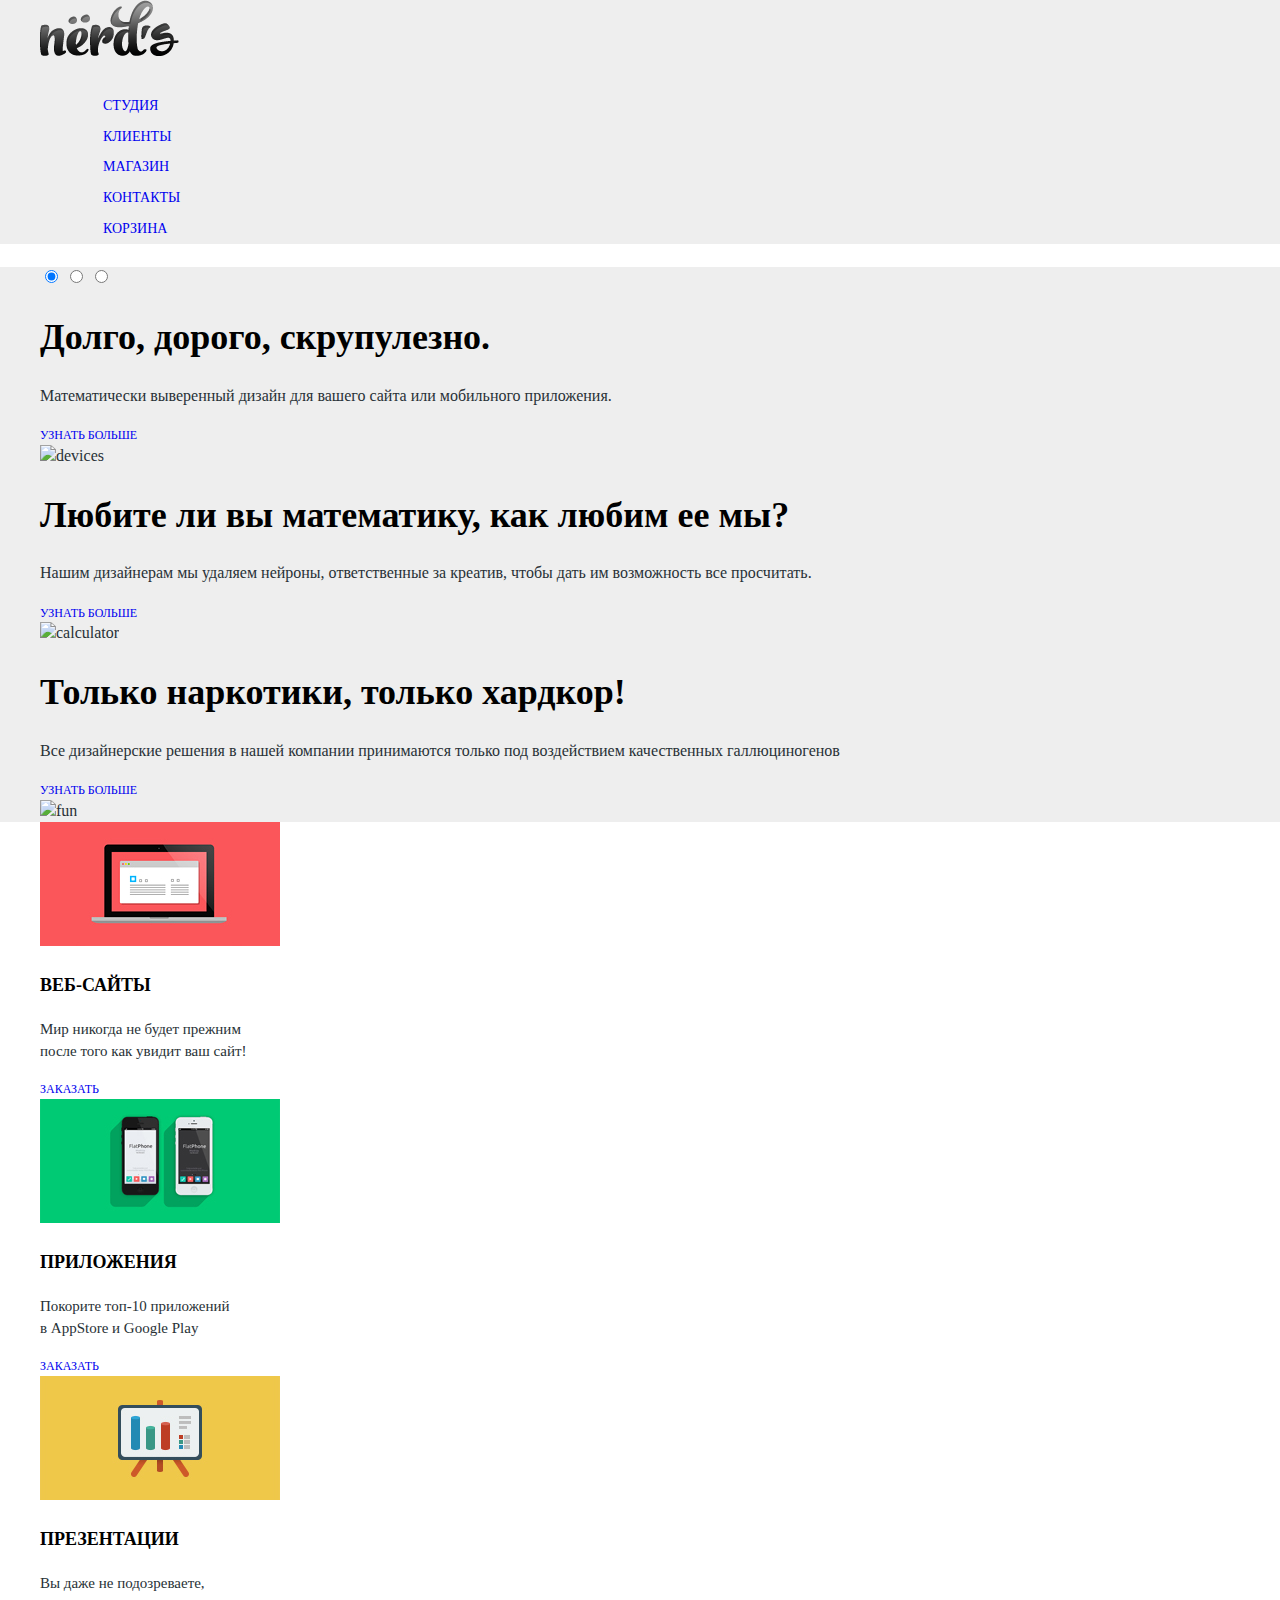
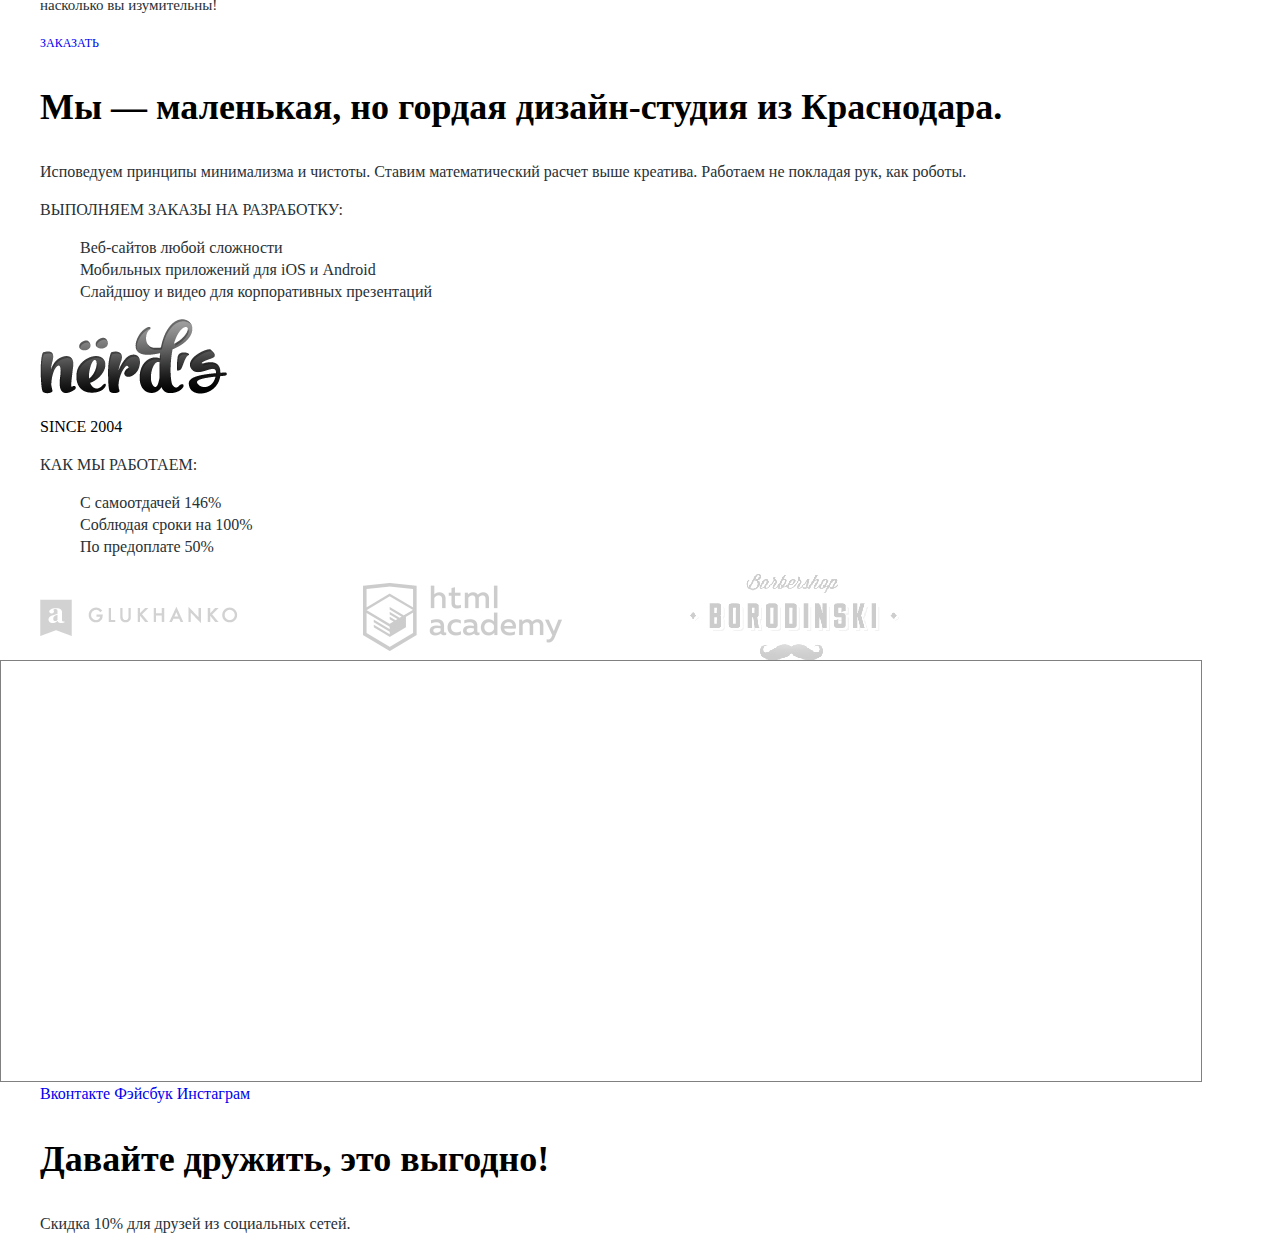
==== index.html @ b7e34f43 "6" ====
<!DOCTYPE html>
<html lang="ru">
  <head>
    <meta charset="utf-8">
    <link href="css/style.css" type="text/css" rel="stylesheet">
    <title>HTML Academy: Нердс</title>
  </head>
  <body>
    <header class="main-header">
      <div class="container">
        <div class="index-logo">
          <a href="index.html"><img src="img/index-logo.png" width="139" height="56" alt="Нёрдс"></a>
        </div>
        <nav class="main-navigation">
           <ul class="top-menu">
              <li class="top-menu-link"><a href="#">Студия</a></li>
              <li class="top-menu-link"><a href="#">Клиенты</a></li>
              <li class="top-menu-link"><a href="catalog.html">Магазин</a></li>
              <li class="top-menu-link"><a href="#">Контакты</a></li>
              <li class="top-menu-link"><a href="#">Корзина</a></li>
           </ul>
        </nav>
      </div>
    </header>
    <div class="slider">
      <div class="container">
                <input type="radio" id="btn-1" name="toggle" checked>
                <input type="radio" id="btn-2" name="toggle">
                <input type="radio" id="btn-3" name="toggle">
                <div class="slider-controls">
                    <label for="btn-1"></label>
                    <label for="btn-2"></label>
                    <label for="btn-3"></label>
                </div>
                <div class="slider-inner">
                  <div class="slide-item">
                     <div class="feature">
                       <h2>Долго, дорого, скрупулезно.</h2>
                       <p>Математически выверенный дизайн для вашего сайта или мобильного приложения.</p>
                       <a class="slide-item-button" href="#">Узнать больше</a>
                     </div>
                     <div class="image">
                       <img src="img/layer 29.png" weight="338" height="231" alt="devices">
                     </div>
                  </div>
                  <div class="slide-item">
                    <div class="feature">
                       <h2>Любите ли вы математику, как любим ее мы?</h2>
                       <p>Нашим дизайнерам мы удаляем нейроны, ответственные за креатив, чтобы дать им возможность все просчитать.</p>
                       <a class="slide-item-button" href="#">Узнать больше</a>
                    </div>
                    <div class="image">
                      <img src="img/layer 40.png" alt="calculator" width="230" height="249">
                    </div>
                  </div>
                  <div class="slide-item">
                    <div class="feature">
                       <h2>Только наркотики, только хардкор!</h2>
                       <p>Все дизайнерские решения в нашей компании принимаются только под воздействием качественных галлюциногенов</p>
                       <a class="slide-item-button" href="#">Узнать больше</a>
                    </div>
                       <div class="image">
                         <img src="img/layer 37.png" alt="fun" width="333" height="319">
                    </div>
                  </div>
              </div>
        </div>
    </div>
    <main>
      <div class="services">
       <div class="container">
        <div class="service service-web-sites">
           <img src="img/Layer10.jpg" width="240" height="124" alt="veb-cite">
           <h3>Веб-сайты</h3>
           <p class="service-text">Мир никогда не будет прежним<br>
              после того как увидит ваш сайт!</p>
           <a class="button-order" href="#">Заказать</a>
        </div>
        <div class="service service-apps">
           <img src="img/Layer11.jpg" width="240" height="124" alt="apps">
           <h3>Приложения</h3>
           <p class="service-text">Покорите топ-10 приложений<br>
             в AppStore и Google Play</p>
           <a class="button-order" href="#">Заказать</a>
        </div>
          <div class="service service-presentations">
           <img src="img/Layer12.jpg" width="240" height="124" alt="presentation">
           <h3>Презентации</h3>
           <p class="service-text">Вы даже не подозреваете,<br>
             насколько вы изумительны!</p>
           <a class="button-order" href="#">Заказать</a>
        </div>
       </div>
      </div>
      <div class="about">
       <div class="container">
        <div class="about-us">
          <p class="about-us-title"><b>Мы — маленькая, но гордая дизайн-студия из Краснодара.</b></p>
          <p class="about-us-text">Исповедуем принципы минимализма и чистоты. Ставим
             математический расчет выше креатива.
             Работаем не покладая рук, как роботы.</p>
             <p>ВЫПОЛНЯЕМ ЗАКАЗЫ НА РАЗРАБОТКУ:</p>
          <ul>
            <li>Веб-сайтов любой сложности</li>
            <li>Мобильных приложений для iOS и Android</li>
            <li>Слайдшоу и видео для корпоративных презентаций</li>
          </ul>
        </div>
        <div class="about-us-visual">
            <img src="img/NerdsObject.png" width="187" height="75" alt="nerds">
            <p class="year">Since 2004</p>
            <p>КАК МЫ РАБОТАЕМ:</p>
            <ul>
              <li>С самоотдачей 146%</li>
              <li>Соблюдая сроки на 100%</li>
              <li>По предоплате 50%</li>
            </ul>
          </div>
         </div>
       </div>
      <div>
      <div class="logos-of-cites">
        <div class="container">
          <a class="glukhanko-cite" href="http://glukhanko.ru/"><img src="img/glu.png"></a>
          <a class="academy-cite" href="https://htmlacademy.ru/"><img src="img/aca.png"></a>
          <a class="borodinsky-cite" href="#"><img src="img/boro.png"></a>
        </div>
      </div>
    </main>
    <div class="map-app">
        <!--Сюда вставим карту-->
    </div>
    <footer class="main-footer">
      <div class="container">
          <div class="contacts">
            <a class="btn" value="VKontakte" href="#">Вконтакте</a>
            <a class="btn" value="facebook" href="#">Фэйсбук</a>
            <a class="btn" value="instagram" href="#">Инстаграм</a>
            <p class="text-bottom"><b>Давайте дружить, это выгодно!</b></p>
            <p>Скидка 10% для друзей из социальных сетей.</p>
          </div>
      </div>
    </footer>
  </body>
</html>
---- css/style.css ----
body {
  font-family: Roboto Medium;
  font-size: 16px;
  line-height: 22px;
  color: #283136;
  margin:0;
  padding:0;
}
header {
  font-size: 14px;
  line-height: 30px;
  color: #000000;
  background-color: #eeeeee;
}
.container {
  width: 1200px;
  margin: 0 auto;
}
h1 {
    font-size: 40px;
    line-height: auto;
    color: #000000;
    text-transform: uppercase;
}
h2,
.text-bottom,
.about-us-title {
  font-size: 36px;
  line-height: 36px;
  color: #000000;
  font-family: Roboto Medium;
}
.year {
  font-family: Roboto Medium;
  font-sise: 16px;
  line-height: 8,56;
  color: #000000;
  text-transform: uppercase;
}
h3 {
  font-size: 18px;
  line-height: 30px;
  color: #000000;
  font-family: Roboto Medium;
  text-transform: uppercase;
}
.service-text {
  font-family: Roboto Medium;
  font-size: 15px;
  line-height: 22px;
  color: #283136;
}
.index-logo {
  width:139px;
}
.top-menu {
    font-size: 14px;
    line-height: 30px;
    color: #000000;
    width: 396px;
    clear: both;
    margin: 23px;
    background-color: #eeeeee;
    text-transform: uppercase;
}
.text-top,
.slider {
  background-color: #eeeeee;
  margin:0;
  padding:0;
}
a {
  display:inline-block;
  vertical-align: middle;
  text-decoration: none;
}
.glukhanko-cite {
  width: 198px;
  height: 37px;
  margin-right: 121px;
  vertical-align: middle;
}
.academy-cite {
  width: 199px;
  height: 68px;
  margin-right: 124px;
  vertical-align: middle;
}
.borodinsky-cite {
  width: 209px;
  height: 86px;
  vertical-align: middle;
}
li {
  list-style-type: none;
}
.slide-item-button,
.button-order {
  text-transform: uppercase;
  font-size: 12px;
  line-height: 18px;
}
.button-show, {
  font-size: 12px;
  line-height: 18px;
  font-family: Roboto Bold;
  text-transform: uppercase;
}

.sort {
  color: #000000;
  font-size: 12px;
  line-height: 18px;
  text-transform: uppercase;
}
.regulation {
    font-family: Roboto Medium;
    color: #283136;
    font-size: 16px;
    line-height: 20px;
}
.features-head,
.grid-head {
  font-family: Roboto Medium;
  font-size: 18px;
  line-height: 30px;
  color: #000000;
  text-transform: uppercase;
}
.paginator {
  height: 38px;
  margin-bottom: 79px;
  vertical-align: top;
  font-size: 12px;
  line-height: 18px;
  color: #000000;
}
.pagination-item {
  background: #f1f1f1;
  height: 38px;
  width: 38px;
  border-color: #f1f1f1;
  margin: 5px;
  float: left;
}

.next {
  font-size: 12px;
  background: #f1f1f1;
  width: 140px;
  min-height: 38px;
  margin: 5px;
  color: #000000;
  float-right: 10px;
  text-transform: uppercase;
}
.map-app {
  width: 1200px;
  height: 420px;
  border: 1px solid gray;
}
.filter-head {
  text-transform: uppercase;
}
.window {
  font-size: 18px;
  line-height: 8,56px;
  color: #000000;
}
.description {
  font-size: 14px;
  line-height: 18px;
  color: #283136;
}
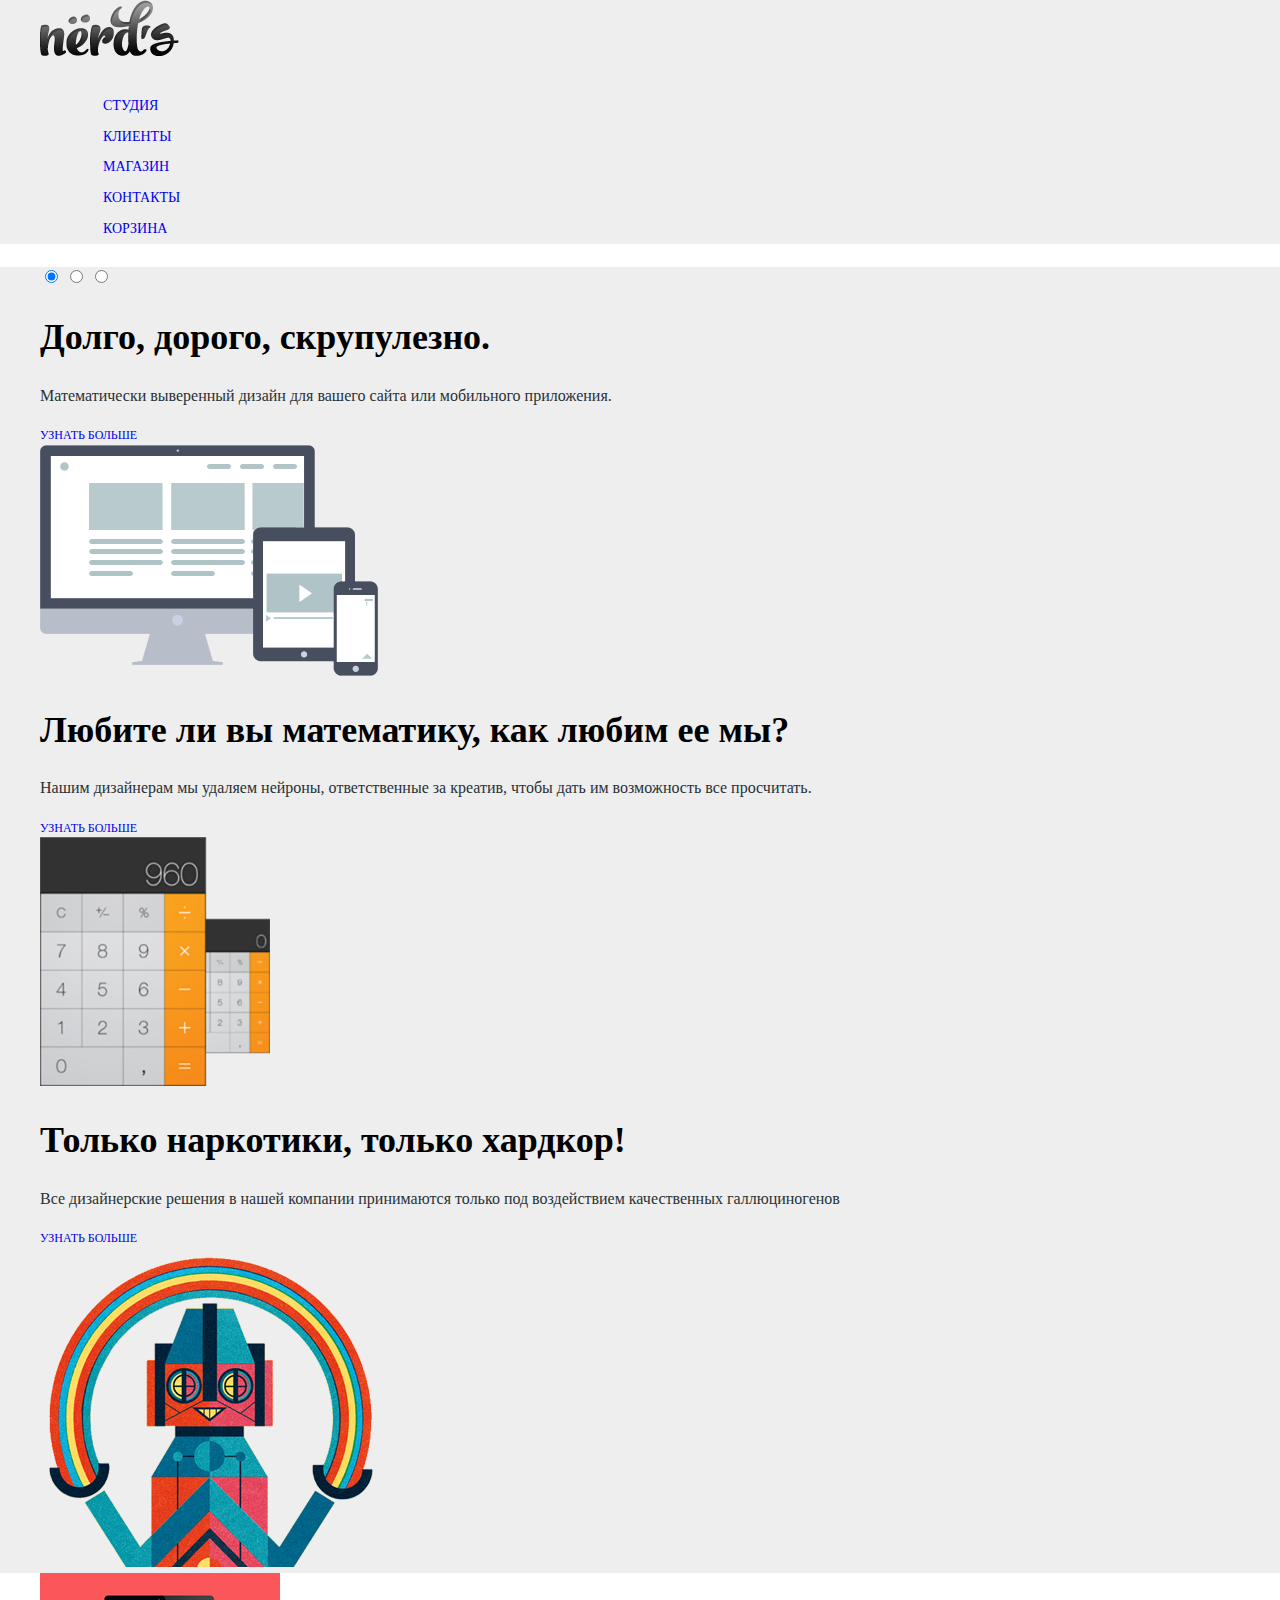
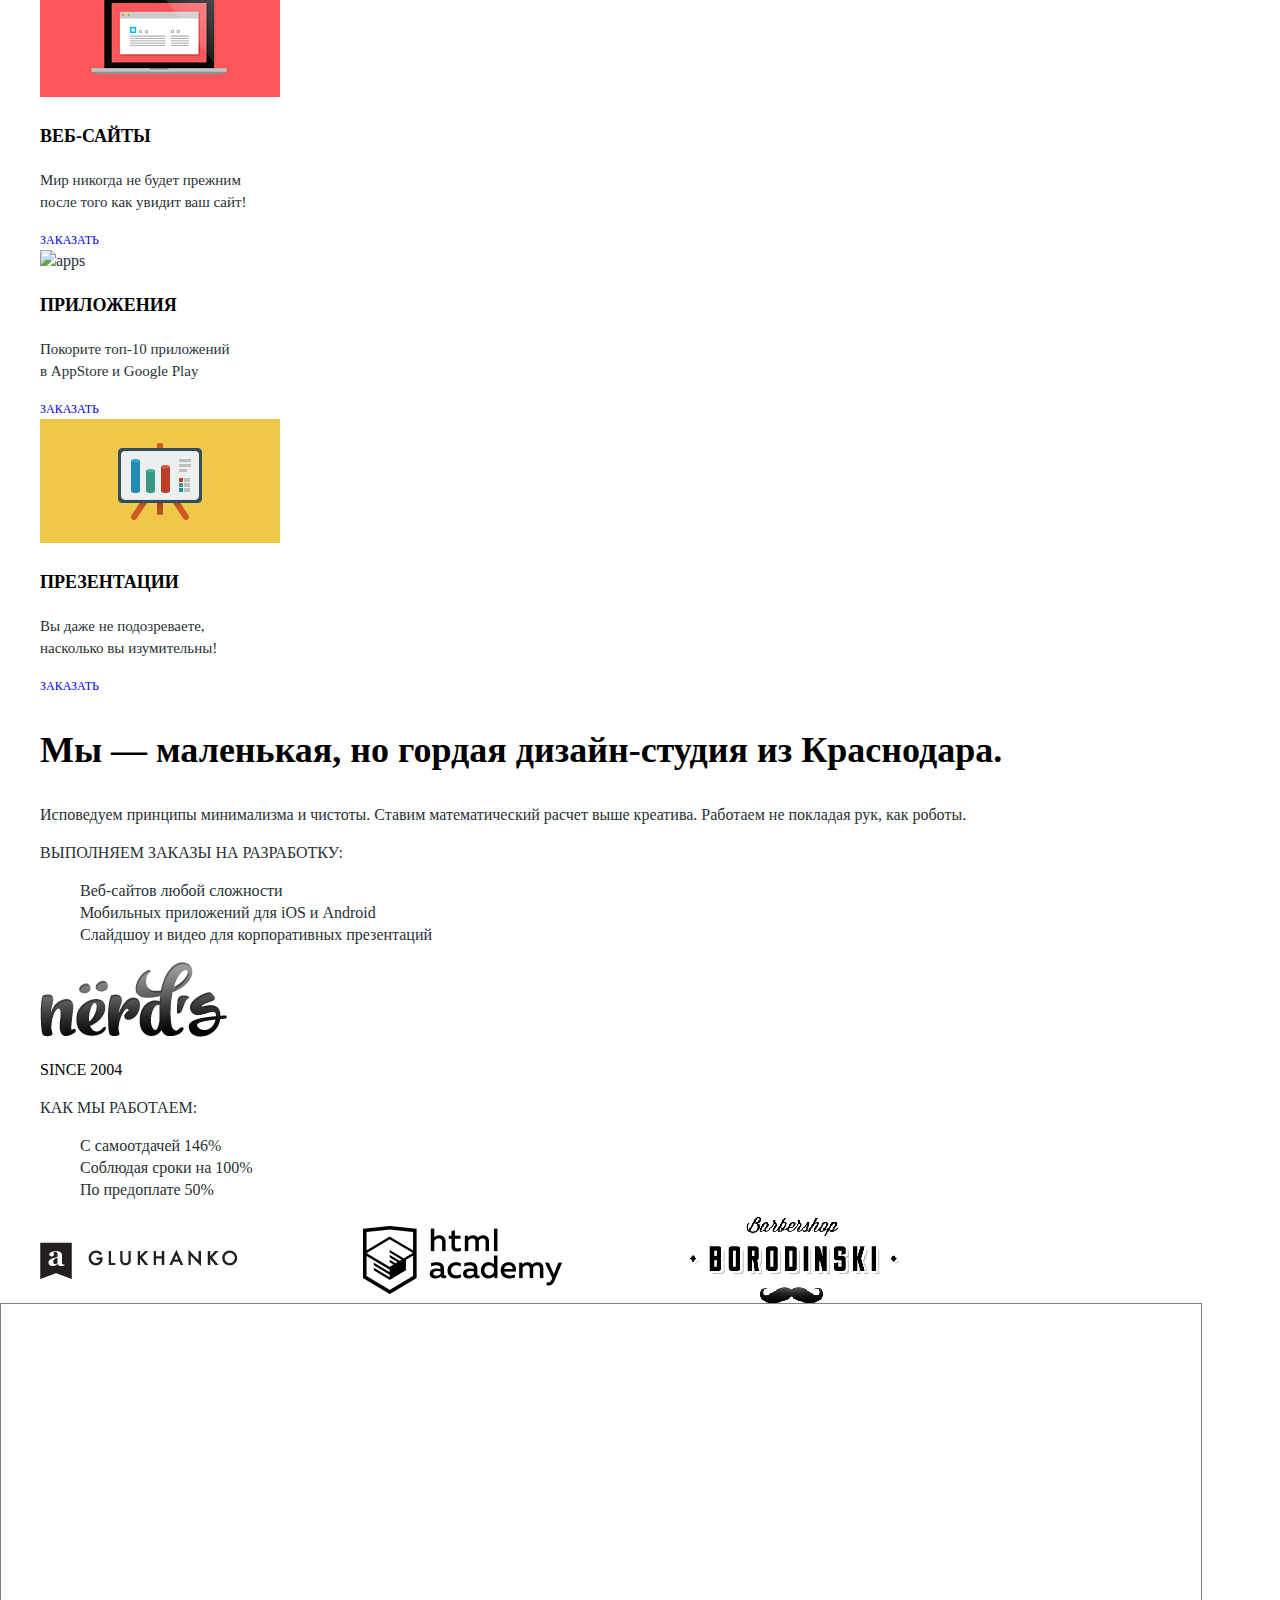
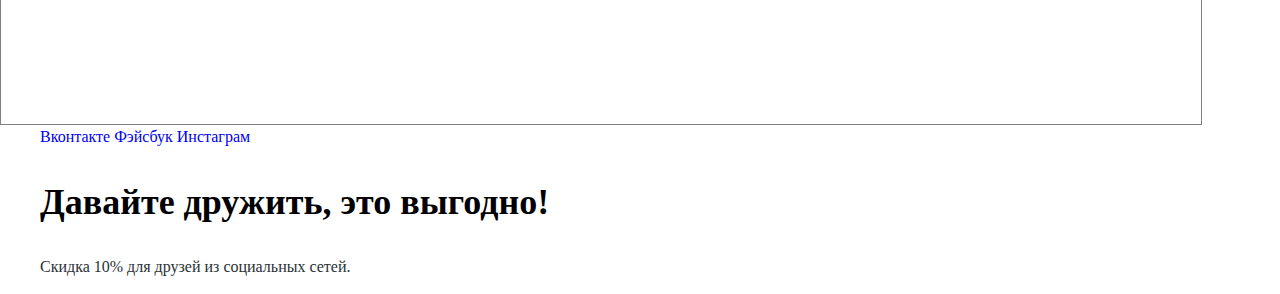
==== commit 8e81294c: "7" ====
--- a/index.html
+++ b/index.html
@@ -39,8 +39,8 @@
                        <p>Математически выверенный дизайн для вашего сайта или мобильного приложения.</p>
                        <a class="slide-item-button" href="#">Узнать больше</a>
                      </div>
-                     <div class="image">
-                       <img src="img/layer 29.png" weight="338" height="231" alt="devices">
+                     <div class="slide-image">
+                       <img src="img/slide-image1.png" width="338" height="231" alt="devices">
                      </div>
                   </div>
                   <div class="slide-item">
@@ -49,8 +49,8 @@
                        <p>Нашим дизайнерам мы удаляем нейроны, ответственные за креатив, чтобы дать им возможность все просчитать.</p>
                        <a class="slide-item-button" href="#">Узнать больше</a>
                     </div>
-                    <div class="image">
-                      <img src="img/layer 40.png" alt="calculator" width="230" height="249">
+                    <div class="slide-image">
+                      <img src="img/slide-image2.png" alt="calculator" width="230" height="249">
                     </div>
                   </div>
                   <div class="slide-item">
@@ -59,8 +59,8 @@
                        <p>Все дизайнерские решения в нашей компании принимаются только под воздействием качественных галлюциногенов</p>
                        <a class="slide-item-button" href="#">Узнать больше</a>
                     </div>
-                       <div class="image">
-                         <img src="img/layer 37.png" alt="fun" width="333" height="319">
+                       <div class="slide-image">
+                         <img src="img/slide-image3.png" alt="fun" width="333" height="319">
                     </div>
                   </div>
               </div>
@@ -70,21 +70,21 @@
       <div class="services">
        <div class="container">
         <div class="service service-web-sites">
-           <img src="img/Layer10.jpg" width="240" height="124" alt="veb-cite">
+           <img src="img/web-cite.jpg" width="240" height="124" alt="veb-cite">
            <h3>Веб-сайты</h3>
            <p class="service-text">Мир никогда не будет прежним<br>
               после того как увидит ваш сайт!</p>
            <a class="button-order" href="#">Заказать</a>
         </div>
         <div class="service service-apps">
-           <img src="img/Layer11.jpg" width="240" height="124" alt="apps">
+           <img src="img/apps.jpg" width="240" height="124" alt="apps">
            <h3>Приложения</h3>
            <p class="service-text">Покорите топ-10 приложений<br>
              в AppStore и Google Play</p>
            <a class="button-order" href="#">Заказать</a>
         </div>
           <div class="service service-presentations">
-           <img src="img/Layer12.jpg" width="240" height="124" alt="presentation">
+           <img src="img/presentation.jpg" width="240" height="124" alt="presentation">
            <h3>Презентации</h3>
            <p class="service-text">Вы даже не подозреваете,<br>
              насколько вы изумительны!</p>
@@ -92,7 +92,7 @@
         </div>
        </div>
       </div>
-      <div class="about">
+      <div class="studio">
        <div class="container">
         <div class="about-us">
           <p class="about-us-title"><b>Мы — маленькая, но гордая дизайн-студия из Краснодара.</b></p>
@@ -121,14 +121,14 @@
       <div>
       <div class="logos-of-cites">
         <div class="container">
-          <a class="glukhanko-cite" href="http://glukhanko.ru/"><img src="img/glu.png"></a>
-          <a class="academy-cite" href="https://htmlacademy.ru/"><img src="img/aca.png"></a>
-          <a class="borodinsky-cite" href="#"><img src="img/boro.png"></a>
+          <a class="glukhanko-cite" href="http://glukhanko.ru/"><img src="img/glukhanko-logo.png"></a>
+          <a class="academy-cite" href="https://htmlacademy.ru/"><img src="img/htmlacademy-logo.png"></a>
+          <a class="borodinsky-cite" href="#"><img src="img/borodinsky-logo.png"></a>
         </div>
       </div>
     </main>
     <div class="map-app">
-        <!--Сюда вставим карту-->
+        <iframe src="https://www.google.com/maps/embed?pb=!1m18!1m12!1m3!1d1998.5989424123713!2d30.32089461573676!3d59.93879686904836!2m3!1f0!2f0!3f0!3m2!1i1024!2i768!4f13.1!3m3!1m2!1s0x4696310fca5ba729%3A0xea9c53d4493c879f!2z0JHQvtC70YzRiNCw0Y8g0JrQvtC90Y7RiNC10L3QvdCw0Y8g0YPQuy4sIDE5LCDQodCw0L3QutGCLdCf0LXRgtC10YDQsdGD0YDQsywgMTkxMTg2!5e0!3m2!1sru!2sru!4v1462174808913" width="1199" height="416" frameborder="0" style="border:0" allowfullscreen></iframe>
     </div>
     <footer class="main-footer">
       <div class="container">
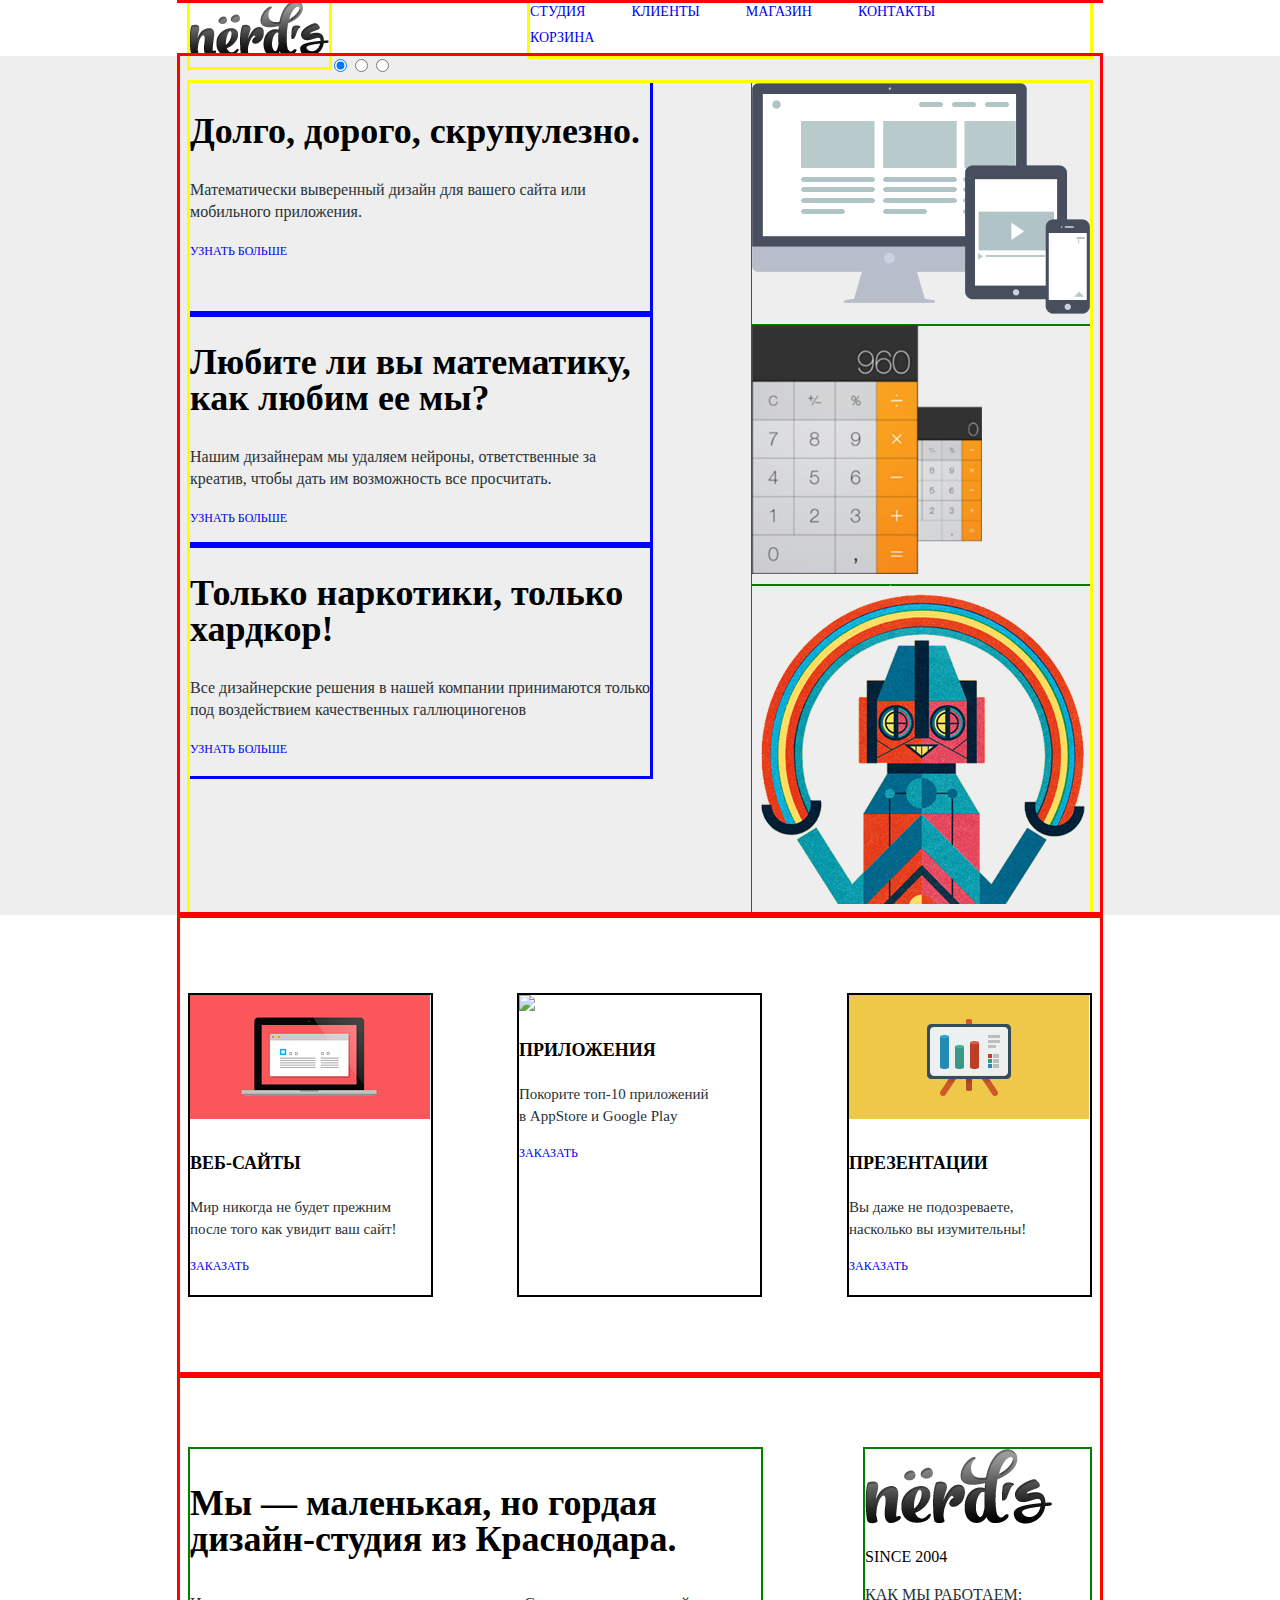
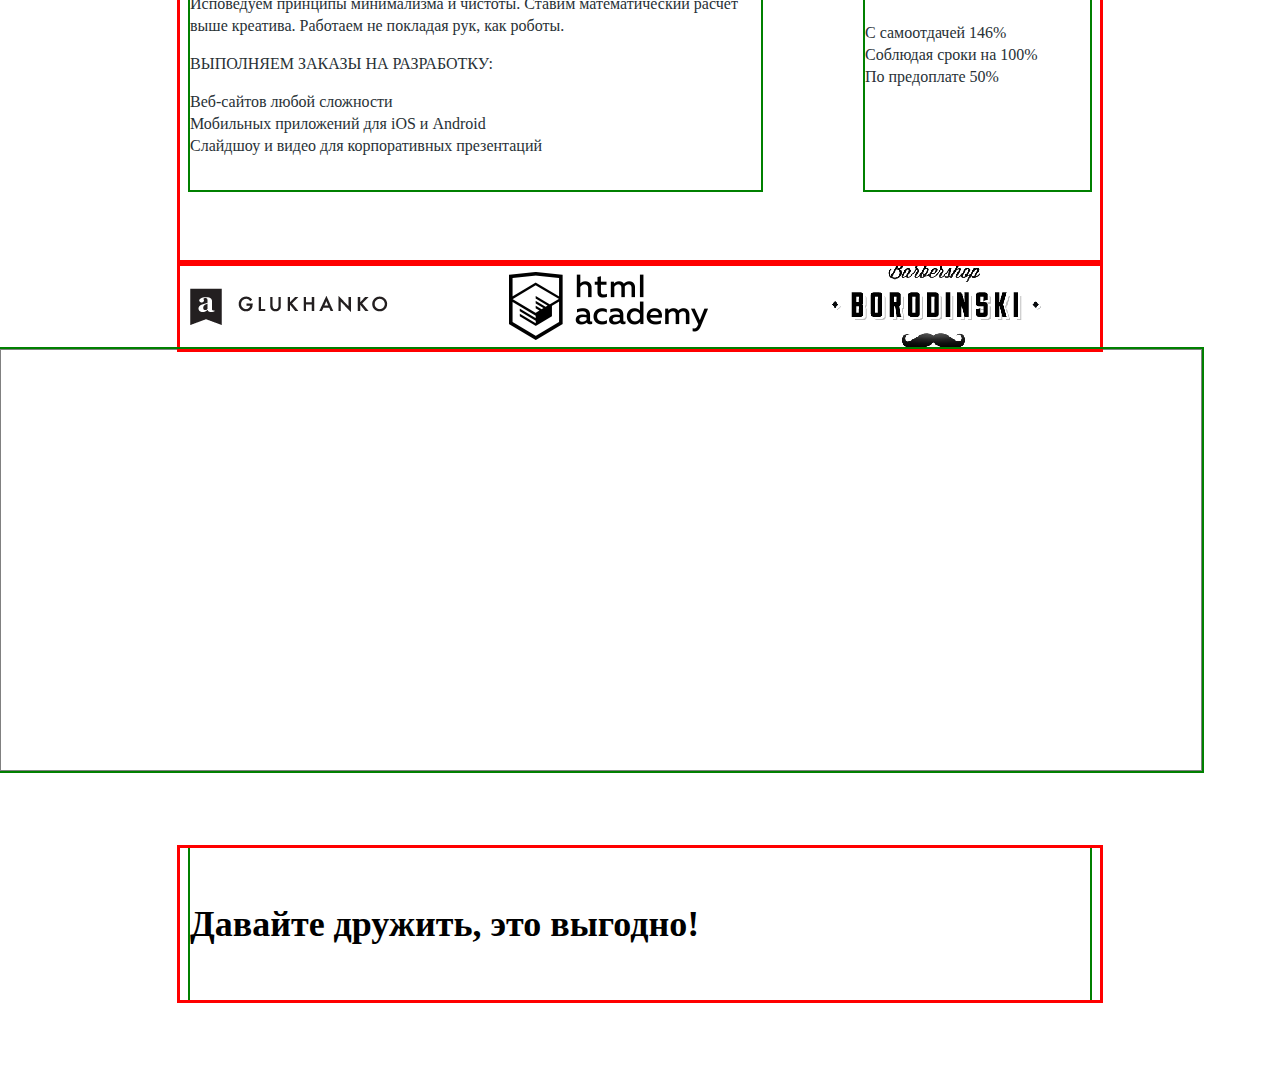
==== commit a91163ac: "8" ====
--- a/index.html
+++ b/index.html
@@ -8,23 +8,22 @@
   <body>
     <header class="main-header">
       <div class="container">
-        <div class="index-logo">
-          <a href="index.html"><img src="img/index-logo.png" width="139" height="56" alt="Нёрдс"></a>
-        </div>
-        <nav class="main-navigation">
+          <div class="index-logo"><a href="index.html"><img src="img/index-logo.png" width="139" height="56" alt="Нёрдс"></a></div>
+          <nav class="main-navigation">
            <ul class="top-menu">
-              <li class="top-menu-link"><a href="#">Студия</a></li>
+           <li class="top-menu-link"><a href="#">Студия</a></li>
               <li class="top-menu-link"><a href="#">Клиенты</a></li>
               <li class="top-menu-link"><a href="catalog.html">Магазин</a></li>
               <li class="top-menu-link"><a href="#">Контакты</a></li>
               <li class="top-menu-link"><a href="#">Корзина</a></li>
-           </ul>
-        </nav>
+              </ul>
+          </nav>
+       </div>
       </div>
     </header>
-    <div class="slider">
+<div class="slider">
       <div class="container">
-                <input type="radio" id="btn-1" name="toggle" checked>
+      <input type="radio" id="btn-1" name="toggle" checked>
                 <input type="radio" id="btn-2" name="toggle">
                 <input type="radio" id="btn-3" name="toggle">
                 <div class="slider-controls">
@@ -32,45 +31,43 @@
                     <label for="btn-2"></label>
                     <label for="btn-3"></label>
                 </div>
-                <div class="slider-inner">
+                <div class="slider-inner clearfix">
                   <div class="slide-item">
                      <div class="feature">
-                       <h2>Долго, дорого, скрупулезно.</h2>
+                     <h2>Долго, дорого, скрупулезно.</h2>
                        <p>Математически выверенный дизайн для вашего сайта или мобильного приложения.</p>
                        <a class="slide-item-button" href="#">Узнать больше</a>
-                     </div>
+                       </div>
                      <div class="slide-image">
-                       <img src="img/slide-image1.png" width="338" height="231" alt="devices">
+                     <img src="img/slide-image1.png" width="338" height="231" alt="devices">
                      </div>
                   </div>
                   <div class="slide-item">
-                    <div class="feature">
-                       <h2>Любите ли вы математику, как любим ее мы?</h2>
+                     <div class="feature">
+                     <h2>Любите ли вы математику, как любим ее мы?</h2>
                        <p>Нашим дизайнерам мы удаляем нейроны, ответственные за креатив, чтобы дать им возможность все просчитать.</p>
-                       <a class="slide-item-button" href="#">Узнать больше</a>
-                    </div>
-                    <div class="slide-image">
-                      <img src="img/slide-image2.png" alt="calculator" width="230" height="249">
-                    </div>
+                       <a class="slide-item-button" href="#">Узнать больше</a></div>
+                     <div class="slide-image">
+                     <img src="img/slide-image2.png" alt="calculator" width="230" height="249">
+                     </div>
                   </div>
                   <div class="slide-item">
-                    <div class="feature">
-                       <h2>Только наркотики, только хардкор!</h2>
+                     <div class="feature">
+                     <h2>Только наркотики, только хардкор!</h2>
                        <p>Все дизайнерские решения в нашей компании принимаются только под воздействием качественных галлюциногенов</p>
-                       <a class="slide-item-button" href="#">Узнать больше</a>
-                    </div>
-                       <div class="slide-image">
-                         <img src="img/slide-image3.png" alt="fun" width="333" height="319">
-                    </div>
+                       <a class="slide-item-button" href="#">Узнать больше</a></div>
+                     <div class="slide-image">
+                     <img src="img/slide-image3.png" alt="fun" width="333" height="319">
+                     </div>
+                  </div>
                   </div>
               </div>
         </div>
-    </div>
-    <main>
+        <main>
       <div class="services">
-       <div class="container">
+       <div class="container clearfix">
         <div class="service service-web-sites">
-           <img src="img/web-cite.jpg" width="240" height="124" alt="veb-cite">
+        <img src="img/web-cite.jpg" width="240" height="124" alt="veb-cite">
            <h3>Веб-сайты</h3>
            <p class="service-text">Мир никогда не будет прежним<br>
               после того как увидит ваш сайт!</p>
@@ -93,9 +90,9 @@
        </div>
       </div>
       <div class="studio">
-       <div class="container">
+       <div class="container clearfix">
         <div class="about-us">
-          <p class="about-us-title"><b>Мы — маленькая, но гордая дизайн-студия из Краснодара.</b></p>
+        <p class="about-us-title"><b>Мы — маленькая, но гордая дизайн-студия из Краснодара.</b></p>
           <p class="about-us-text">Исповедуем принципы минимализма и чистоты. Ставим
              математический расчет выше креатива.
              Работаем не покладая рук, как роботы.</p>
@@ -107,7 +104,7 @@
           </ul>
         </div>
         <div class="about-us-visual">
-            <img src="img/NerdsObject.png" width="187" height="75" alt="nerds">
+        <img src="img/NerdsObject.png" width="187" height="75" alt="nerds">
             <p class="year">Since 2004</p>
             <p>КАК МЫ РАБОТАЕМ:</p>
             <ul>
@@ -122,12 +119,12 @@
       <div class="logos-of-cites">
         <div class="container">
           <a class="glukhanko-cite" href="http://glukhanko.ru/"><img src="img/glukhanko-logo.png"></a>
-          <a class="academy-cite" href="https://htmlacademy.ru/"><img src="img/htmlacademy-logo.png"></a>
-          <a class="borodinsky-cite" href="#"><img src="img/borodinsky-logo.png"></a>
+         <a class="academy-cite" href="https://htmlacademy.ru/"><img src="img/htmlacademy-logo.png"></a>
+         <a class="borodinsky-cite" href="#"><img src="img/borodinsky-logo.png"></a>
         </div>
       </div>
     </main>
-    <div class="map-app">
+   <div class="map-app">
         <iframe src="https://www.google.com/maps/embed?pb=!1m18!1m12!1m3!1d1998.5989424123713!2d30.32089461573676!3d59.93879686904836!2m3!1f0!2f0!3f0!3m2!1i1024!2i768!4f13.1!3m3!1m2!1s0x4696310fca5ba729%3A0xea9c53d4493c879f!2z0JHQvtC70YzRiNCw0Y8g0JrQvtC90Y7RiNC10L3QvdCw0Y8g0YPQuy4sIDE5LCDQodCw0L3QutGCLdCf0LXRgtC10YDQsdGD0YDQsywgMTkxMTg2!5e0!3m2!1sru!2sru!4v1462174808913" width="1199" height="416" frameborder="0" style="border:0" allowfullscreen></iframe>
     </div>
     <footer class="main-footer">
--- a/css/style.css
+++ b/css/style.css
@@ -1,3 +1,4 @@
+html,
 body {
   font-family: Roboto Medium;
   font-size: 16px;
@@ -5,16 +6,160 @@
   color: #283136;
   margin:0;
   padding:0;
-}
-header {
-  font-size: 14px;
-  line-height: 30px;
-  color: #000000;
-  background-color: #eeeeee;
-}
+  min-width: 1200px;
+  min-height: 1750px;
+}
+.main-header {
+    min-height: 56px;
+}
+
 .container {
-  width: 1200px;
+  width: 900px;
   margin: 0 auto;
+  outline: 3px solid red;
+  padding: 0 10px;
+  min-height: px;
+  font-size: 0px;
+}
+.index-logo {
+     width: 139px;
+     min-height: 56px;
+     outline: 3px solid yellow;
+     float: left;
+}
+.main-navigation {
+    outline: 3px solid yellow;
+    width: 560px;
+    min-height: 56px;
+    float: right;
+    color: #000000;
+    text-transform: uppercase;
+}
+.top-menu-link {
+    display: inline-block;
+    margin-right: 46px;
+    font-size: 14px;
+}
+.top-menu-link:nth-last-child {
+    float: right;
+}
+ul {
+  padding-left: 0;
+}
+.slider-inner {
+    min-height: 231px;
+    outline: 3px solid yellow;
+}
+.feature {
+    min-height: 231px;
+    width: 460px;
+    outline: 3px solid blue;
+    float: left;
+    font-family: Roboto Medium;
+    font-size: 16px;
+    line-height: 22px;
+    color: #283136;
+}
+
+.slide-image {
+    width:338px;
+    min-height:231px;
+    outline: 1px solid green;
+    float: right;
+}
+.clearfix:after {
+    content: ' ';
+    display:table;
+    clear:both;
+}
+.service-web-sites,
+.service-apps{
+    width: 241px;
+    min-height: 300px;
+    outline: 2px solid black;
+    float: left;
+    margin-right: 88px;
+}
+.service-presentations {
+    width: 241px;
+    min-height: 300px;
+    outline: 2px solid black;
+    float:right;
+    margin: 0px;
+}
+.service {
+  margin-top: 80px;
+  margin-bottom: 80px;
+}
+.service-text {
+    font-family: Roboto Medium;
+  font-size: 15px;
+  line-height: 22px;
+  color: #283136;
+}
+.slide-item-button,
+.button-order {
+  text-transform: uppercase;
+  font-size: 12px;
+  line-height: 18px;
+}
+.about-us {
+    min-height:341px;
+    width: 571px;
+    outline: 2px solid green;
+    margin-right: 68px;
+    float:left;
+    margin-top: 74px;
+    margin-bottom: 73px;
+    font-family: Roboto Medium;
+    font-size: 16px;
+    line-height: 22px;
+    color: #283136;
+}
+li {
+  list-style-type: none;
+}
+.about-us-visual {
+    min-height:341px;
+    width:225px;
+    outline: 2px solid green;
+    float:right;
+    margin-top: 74px;
+    margin-bottom: 73px;
+    font-family: Roboto Medium;
+    font-size: 16px;
+    line-height: 22px;
+    color: 283136
+}
+.text-bottom,
+.about-us-title {
+  font-size: 36px;
+  line-height: 36px;
+  color: #000000;
+  font-family: Roboto Medium;
+}
+.about-us-text {
+    font-size: 16px;
+    line-height: 22px;
+    color: #283136;
+}
+.year {
+  font-family: Roboto Medium;
+  font-size: 16px;
+  line-height: 8,56;
+  color: #000000;
+  text-transform: uppercase;
+}
+.map-app {
+    min-height: 416px;
+    width: 100%;
+    outline: 2px solid green;
+}
+.contacts {
+    min-height:63px;
+    outline: 2px solid green;
+    margin-top: 77px;
+    margin-bottom: 76px;
 }
 h1 {
     font-size: 40px;
@@ -30,13 +175,6 @@
   color: #000000;
   font-family: Roboto Medium;
 }
-.year {
-  font-family: Roboto Medium;
-  font-sise: 16px;
-  line-height: 8,56;
-  color: #000000;
-  text-transform: uppercase;
-}
 h3 {
   font-size: 18px;
   line-height: 30px;
@@ -44,15 +182,7 @@
   font-family: Roboto Medium;
   text-transform: uppercase;
 }
-.service-text {
-  font-family: Roboto Medium;
-  font-size: 15px;
-  line-height: 22px;
-  color: #283136;
-}
-.index-logo {
-  width:139px;
-}
+/*
 .top-menu {
     font-size: 14px;
     line-height: 30px;
@@ -63,6 +193,7 @@
     background-color: #eeeeee;
     text-transform: uppercase;
 }
+*/
 .text-top,
 .slider {
   background-color: #eeeeee;
@@ -90,15 +221,6 @@
   width: 209px;
   height: 86px;
   vertical-align: middle;
-}
-li {
-  list-style-type: none;
-}
-.slide-item-button,
-.button-order {
-  text-transform: uppercase;
-  font-size: 12px;
-  line-height: 18px;
 }
 .button-show, {
   font-size: 12px;
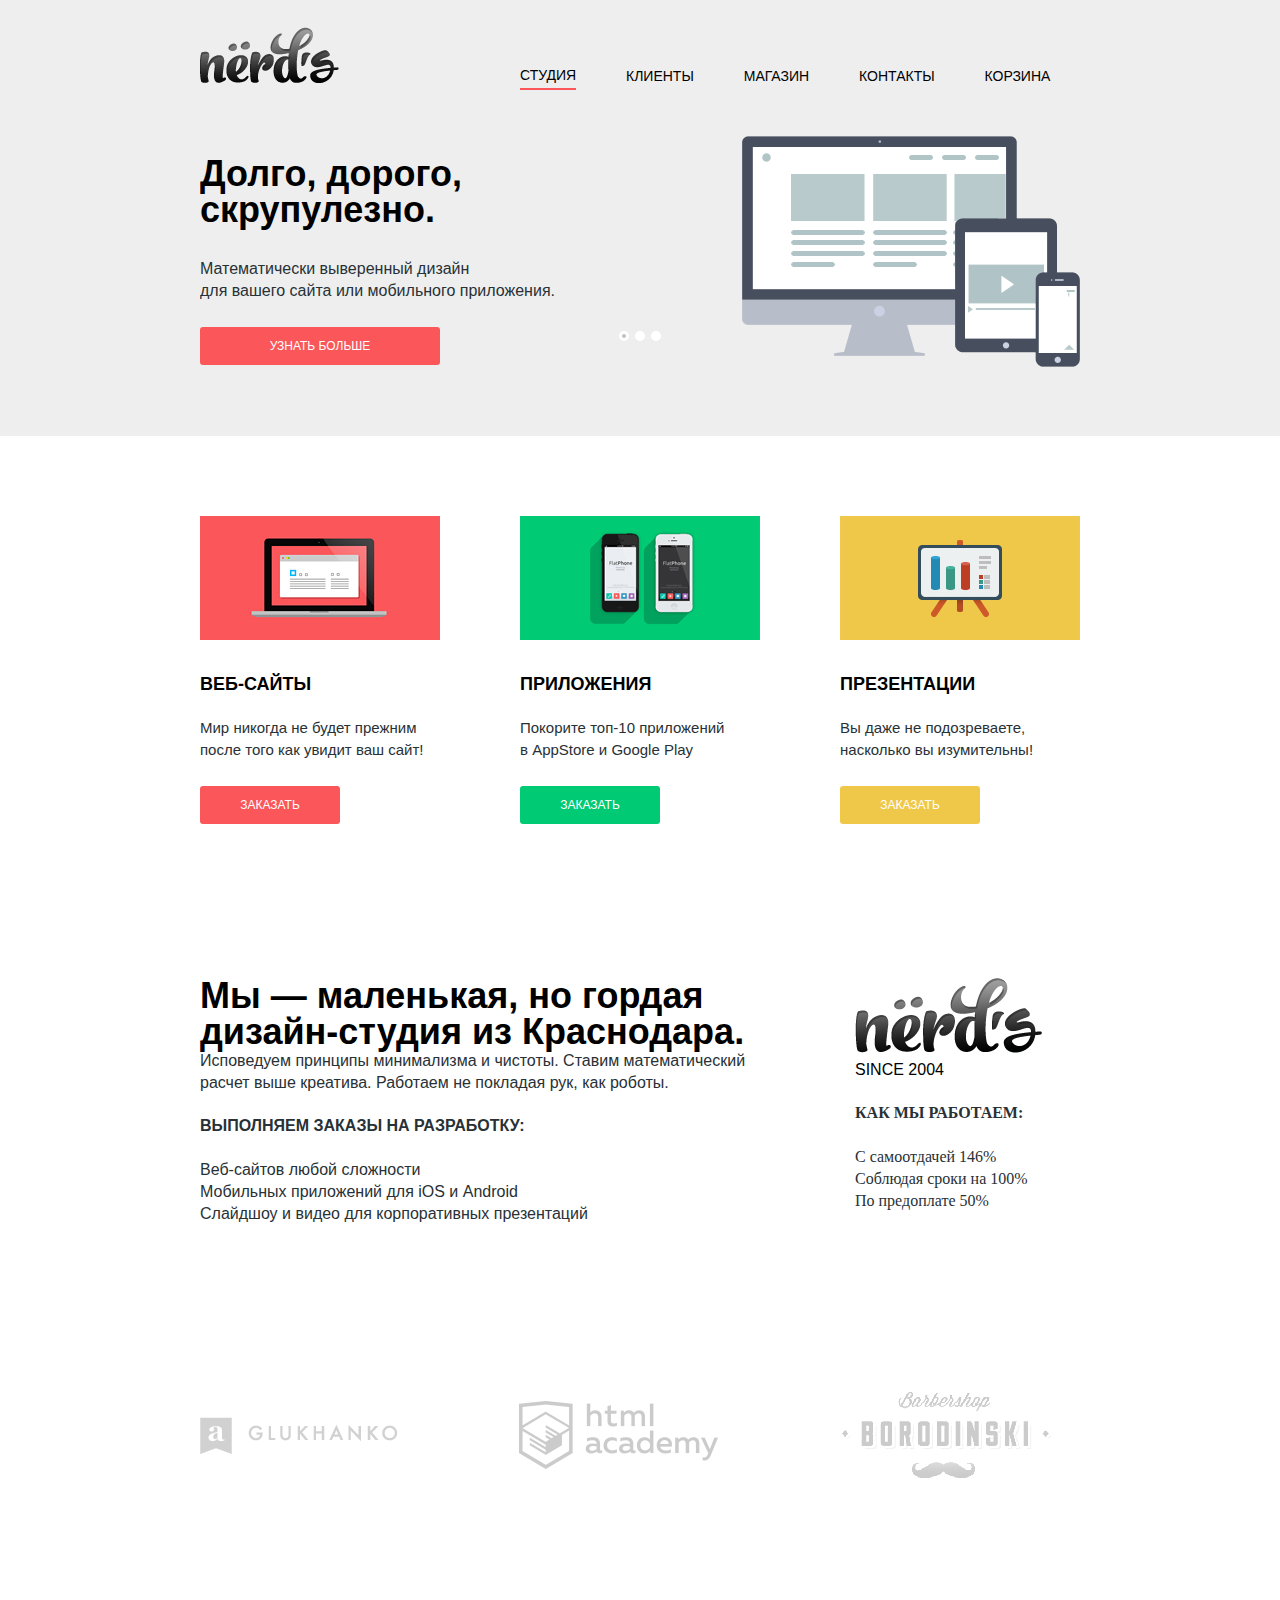
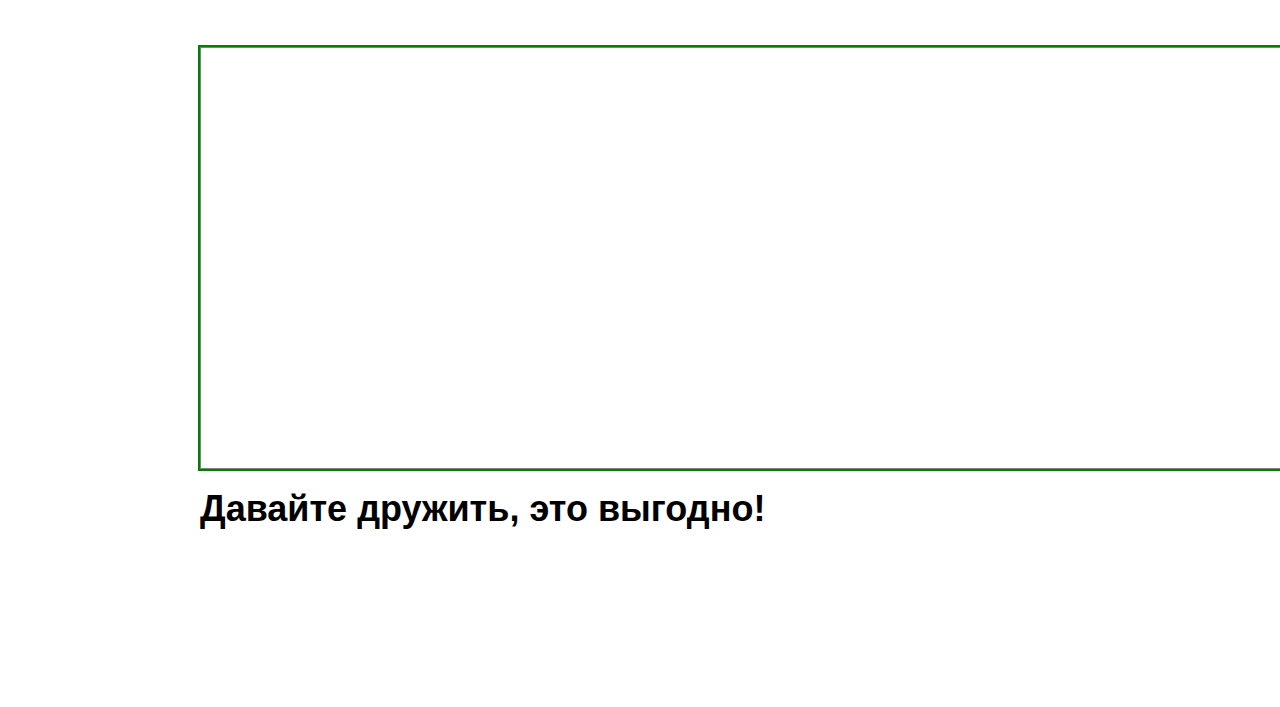
==== commit c84964e8: "9" ====
--- a/index.html
+++ b/index.html
@@ -2,86 +2,99 @@
 <html lang="ru">
   <head>
     <meta charset="utf-8">
+    <link href='https://fonts.googleapis.com/css?family=Roboto:500,700&subset=latin,cyrillic-ext' rel='stylesheet' type='text/css'>
+    <link href="css/normalize.css" type="text/css" rel="stylesheet">
     <link href="css/style.css" type="text/css" rel="stylesheet">
     <title>HTML Academy: Нердс</title>
   </head>
   <body>
     <header class="main-header">
       <div class="container">
-          <div class="index-logo"><a href="index.html"><img src="img/index-logo.png" width="139" height="56" alt="Нёрдс"></a></div>
+          <div class="index-logo">
+            <img src="img/index-logo.png" width="139" height="56" alt="Нёрдс">
+          </div>
           <nav class="main-navigation">
-           <ul class="top-menu">
-           <li class="top-menu-link"><a href="#">Студия</a></li>
-              <li class="top-menu-link"><a href="#">Клиенты</a></li>
-              <li class="top-menu-link"><a href="catalog.html">Магазин</a></li>
-              <li class="top-menu-link"><a href="#">Контакты</a></li>
-              <li class="top-menu-link"><a href="#">Корзина</a></li>
-              </ul>
+           <ul class="main-menu nowrap">
+              <li><span>студия</span></li>
+              <li class="top-menu-link"><a href="#">клиенты</a></li>
+              <li class="top-menu-link"><a href="catalog.html">магазин</a></li>
+              <li class="top-menu-link"><a href="#">контакты</a></li>
+              <li class="top-menu-link"><a href="#">корзина</a></li>
+           </ul>
           </nav>
        </div>
-      </div>
     </header>
-<div class="slider">
-      <div class="container">
-      <input type="radio" id="btn-1" name="toggle" checked>
+  <div class="slider">
+    <div class="container">
+         <div class="slider-inner">
+                <div class="slider-controls">
+            <!--    <input type="radio" id="btn-1" name="toggle" checked>
                 <input type="radio" id="btn-2" name="toggle">
                 <input type="radio" id="btn-3" name="toggle">
                 <div class="slider-controls">
                     <label for="btn-1"></label>
                     <label for="btn-2"></label>
-                    <label for="btn-3"></label>
-                </div>
-                <div class="slider-inner clearfix">
+                    <label for="btn-3"></label>-->
+                     <i class="active"></i>
+                     <i></i>
+                     <i></i>
+                 </div>
+                 <!--<div class="slider-inner clearfix">
+                 <div class="slider-slides">-->
+                 <div class="slider-slides">
                   <div class="slide-item">
                      <div class="feature">
                      <h2>Долго, дорого, скрупулезно.</h2>
-                       <p>Математически выверенный дизайн для вашего сайта или мобильного приложения.</p>
+                       <p>Математически выверенный дизайн<br>
+                          для вашего сайта или мобильного приложения.</p>
                        <a class="slide-item-button" href="#">Узнать больше</a>
                        </div>
-                     <div class="slide-image">
+                   <div class="slide-image">
                      <img src="img/slide-image1.png" width="338" height="231" alt="devices">
-                     </div>
+                   </div>
                   </div>
                   <div class="slide-item">
                      <div class="feature">
                      <h2>Любите ли вы математику, как любим ее мы?</h2>
                        <p>Нашим дизайнерам мы удаляем нейроны, ответственные за креатив, чтобы дать им возможность все просчитать.</p>
                        <a class="slide-item-button" href="#">Узнать больше</a></div>
-                     <div class="slide-image">
+                   <div class="slide-image">
                      <img src="img/slide-image2.png" alt="calculator" width="230" height="249">
-                     </div>
+                   </div>
                   </div>
                   <div class="slide-item">
                      <div class="feature">
                      <h2>Только наркотики, только хардкор!</h2>
                        <p>Все дизайнерские решения в нашей компании принимаются только под воздействием качественных галлюциногенов</p>
-                       <a class="slide-item-button" href="#">Узнать больше</a></div>
-                     <div class="slide-image">
+                       <a class="slide-item-button" href="#">Узнать больше</a>
+                     </div>
+                   <div class="slide-image">
                      <img src="img/slide-image3.png" alt="fun" width="333" height="319">
-                     </div>
+                   </div>
+                   </div>
                   </div>
-                  </div>
-              </div>
-        </div>
+                </div>
+             </div>
+    </div>
         <main>
       <div class="services">
        <div class="container clearfix">
         <div class="service service-web-sites">
-        <img src="img/web-cite.jpg" width="240" height="124" alt="veb-cite">
+        <div><img src="img/web-cite.jpg" width="240" height="124" alt="veb-cite"></div>
            <h3>Веб-сайты</h3>
            <p class="service-text">Мир никогда не будет прежним<br>
               после того как увидит ваш сайт!</p>
            <a class="button-order" href="#">Заказать</a>
         </div>
         <div class="service service-apps">
-           <img src="img/apps.jpg" width="240" height="124" alt="apps">
+           <div><img src="img/apps.jpg" width="240" height="124" alt="apps"></div>
            <h3>Приложения</h3>
            <p class="service-text">Покорите топ-10 приложений<br>
              в AppStore и Google Play</p>
            <a class="button-order" href="#">Заказать</a>
         </div>
           <div class="service service-presentations">
-           <img src="img/presentation.jpg" width="240" height="124" alt="presentation">
+           <div><img src="img/presentation.jpg" width="240" height="124" alt="presentation"></div>
            <h3>Презентации</h3>
            <p class="service-text">Вы даже не подозреваете,<br>
              насколько вы изумительны!</p>
@@ -90,52 +103,57 @@
        </div>
       </div>
       <div class="studio">
-       <div class="container clearfix">
-        <div class="about-us">
-        <p class="about-us-title"><b>Мы — маленькая, но гордая дизайн-студия из Краснодара.</b></p>
-          <p class="about-us-text">Исповедуем принципы минимализма и чистоты. Ставим
-             математический расчет выше креатива.
-             Работаем не покладая рук, как роботы.</p>
-             <p>ВЫПОЛНЯЕМ ЗАКАЗЫ НА РАЗРАБОТКУ:</p>
-          <ul>
-            <li>Веб-сайтов любой сложности</li>
-            <li>Мобильных приложений для iOS и Android</li>
-            <li>Слайдшоу и видео для корпоративных презентаций</li>
-          </ul>
-        </div>
-        <div class="about-us-visual">
-        <img src="img/NerdsObject.png" width="187" height="75" alt="nerds">
-            <p class="year">Since 2004</p>
-            <p>КАК МЫ РАБОТАЕМ:</p>
+        <div class="container clearfix">
+         <div class="about-us">
+             <span class="about-us-title"><b>Мы — маленькая, но гордая дизайн-студия из Краснодара.</b></span>
+             <span class="about-us-text">Исповедуем принципы минимализма и чистоты. Ставим
+              математический расчет выше креатива.
+              Работаем не покладая рук, как роботы.</span>
+              <h4>ВЫПОЛНЯЕМ ЗАКАЗЫ НА РАЗРАБОТКУ:</h4>
+              <ul>
+                <li>Веб-сайтов любой сложности</li>
+                <li>Мобильных приложений для iOS и Android</li>
+                <li>Слайдшоу и видео для корпоративных презентаций</li>
+              </ul>
+         </div>
+         <div class="about-us-visual">
+            <div><img src="img/NerdsObject.png" width="187" height="75" alt="nerds"></div>
+            <div class="year">Since 2004</div>
+            <h4>КАК МЫ РАБОТАЕМ:</h4>
             <ul>
               <li>С самоотдачей 146%</li>
               <li>Соблюдая сроки на 100%</li>
               <li>По предоплате 50%</li>
             </ul>
-          </div>
          </div>
        </div>
-      <div>
-      <div class="logos-of-cites">
+     </div>
+    <div class="logos-of-cites">
         <div class="container">
-          <a class="glukhanko-cite" href="http://glukhanko.ru/"><img src="img/glukhanko-logo.png"></a>
-         <a class="academy-cite" href="https://htmlacademy.ru/"><img src="img/htmlacademy-logo.png"></a>
-         <a class="borodinsky-cite" href="#"><img src="img/borodinsky-logo.png"></a>
+          <a class="glukhanko-cite" href="http://glukhanko.ru/"><img src="img/glukhanko-logo.png" alt="gluckanko-logo"></a>
+         <a class="academy-cite" href="https://htmlacademy.ru/"><img src="img/htmlacademy-logo.png" alt="htmlacademy-logo"></a>
+         <a class="borodinsky-cite" href="#"><img src="img/borodinsky-logo.png" alt="borodinsky-logo"></a>
         </div>
       </div>
     </main>
+  <div class="container">
    <div class="map-app">
-        <iframe src="https://www.google.com/maps/embed?pb=!1m18!1m12!1m3!1d1998.5989424123713!2d30.32089461573676!3d59.93879686904836!2m3!1f0!2f0!3f0!3m2!1i1024!2i768!4f13.1!3m3!1m2!1s0x4696310fca5ba729%3A0xea9c53d4493c879f!2z0JHQvtC70YzRiNCw0Y8g0JrQvtC90Y7RiNC10L3QvdCw0Y8g0YPQuy4sIDE5LCDQodCw0L3QutGCLdCf0LXRgtC10YDQsdGD0YDQsywgMTkxMTg2!5e0!3m2!1sru!2sru!4v1462174808913" width="1199" height="416" frameborder="0" style="border:0" allowfullscreen></iframe>
+        <iframe src="https://www.google.com/maps/embed?pb=!1m18!1m12!1m3!1d1998.5989424123713!2d30.32089461573676!3d59.93879686904836!2m3!1f0!2f0!3f0!3m2!1i1024!2i768!4f13.1!3m3!1m2!1s0x4696310fca5ba729%3A0xea9c53d4493c879f!2z0JHQvtC70YzRiNCw0Y8g0JrQvtC90Y7RiNC10L3QvdCw0Y8g0YPQuy4sIDE5LCDQodCw0L3QutGCLdCf0LXRgtC10YDQsdGD0YDQsywgMTkxMTg2!5e0!3m2!1sru!2sru!4v1462174808913" width="1199" height="416" style="border:0" allowfullscreen></iframe>
     </div>
+   </div>
     <footer class="main-footer">
       <div class="container">
           <div class="contacts">
-            <a class="btn" value="VKontakte" href="#">Вконтакте</a>
-            <a class="btn" value="facebook" href="#">Фэйсбук</a>
-            <a class="btn" value="instagram" href="#">Инстаграм</a>
-            <p class="text-bottom"><b>Давайте дружить, это выгодно!</b></p>
-            <p>Скидка 10% для друзей из социальных сетей.</p>
-          </div>
+            <div class="social-buttons">
+             <a class="btn" href="#">Вконтакте</a>
+             <a class="btn" href="#">Фэйсбук</a>
+             <a class="btn" href="#">Инстаграм</a>
+           </div>
+           <div class="">
+             <p class="text-bottom"><b>Давайте дружить, это выгодно!</b></p>
+             <p>Скидка 10% для друзей из социальных сетей.</p>
+           </div>
+         </div>
       </div>
     </footer>
   </body>
--- a/css/style.css
+++ b/css/style.css
@@ -1,6 +1,6 @@
 html,
 body {
-  font-family: Roboto Medium;
+  font-family: 'Roboto Medium 500', sans-serif;;
   font-size: 16px;
   line-height: 22px;
   color: #283136;
@@ -10,63 +10,246 @@
   min-height: 1750px;
 }
 .main-header {
-    min-height: 56px;
+    min-height: 126px;
+    background-color: #eeeeee;
+    margin: 0;
+    padding: 0;
 }
 
 .container {
-  width: 900px;
+  width: 880px;
   margin: 0 auto;
-  outline: 3px solid red;
   padding: 0 10px;
-  min-height: px;
   font-size: 0px;
+/*  outline: 1px solid red;*/
 }
 .index-logo {
      width: 139px;
-     min-height: 56px;
-     outline: 3px solid yellow;
+     min-height: px;
+  /*   outline: 3px solid yellow; */
      float: left;
+     padding-top: 27px;
 }
 .main-navigation {
-    outline: 3px solid yellow;
+  /*  outline: 3px solid yellow;/*/*
     width: 560px;
-    min-height: 56px;
+    min-height: 126px;
     float: right;
     color: #000000;
     text-transform: uppercase;
+    margin: 0;
+    padding: 0;
+}
+/*.main-menu {
+  padding: 0px;
+  margin: 0px;
+  list-style: none;
+}*/
+a {
+  display:inline-block;
+  vertical-align: middle;
+  text-decoration: none;
+}
+.main-menu {
+    margin: 0;
+    padding: 0;
+    width: 560px;
+    list-style: none;
+    font-family: 'Roboto Medium 500', sans-serif;
+    font-size: 14px;
+    line-height: 30px;
+    color: #000000;
+    margin-top: 60px;
+    padding-right: 0px;
+  /*  outline: 3px solid yellow;*/
+}
+.main-menu a:hover {
+  color: red;
+}
+.main-menu li {
+    display: inline;
+    margin-right: 46px;
+    vertical-align: top;
+}
+.main-menu span {
+  color: #000000;
+  font-family: 'Roboto Medium 500', sans-serif;
+  font-size: 14px;
+  line-height: 30px;
+  display: inline;
+  width: 57px;
+  border-bottom: 2px solid #fb565a;
+  padding-bottom: 5px;
 }
 .top-menu-link {
-    display: inline-block;
-    margin-right: 46px;
+}
+.main-menu a {
+    font-family: 'Roboto Medium 500', sans-serif;
     font-size: 14px;
-}
-.top-menu-link:nth-last-child {
-    float: right;
+    line-height: 30px;
+    color: #000000;
+}
+.top-menu li:nth-child(4) {
+    position: relative;
+    right: 0px;
+}
+.nowrap {
+    white-space: nowrap;
 }
 ul {
-  padding-left: 0;
-}
-.slider-inner {
-    min-height: 231px;
-    outline: 3px solid yellow;
+  padding: 0px;
+}
+.slider-slides {
+    /*min-height: 231px;*/
+/*    outline: 3px solid yellow; */
+    position:absolute;
+    top:0;
+    left:0;
+    width:100%;
+    height:100%;
+    overflow:hidden;
+    /*background-color:rgba(255,255,0,0.1);*/
 }
 .feature {
     min-height: 231px;
-    width: 460px;
-    outline: 3px solid blue;
+    /*width: 460px;*/
+  /*  outline: 3px solid blue;*/
     float: left;
-    font-family: Roboto Medium;
+    font-family: 'Roboto Medium 500', sans-serif;
     font-size: 16px;
     line-height: 22px;
     color: #283136;
+    width:380px;
+    padding:0;
+}
+h2 {
+   font-size:36px;
+    line-height:1;
+    font-weight:bold;
+    color:black;
 }
 
 .slide-image {
     width:338px;
-    min-height:231px;
-    outline: 1px solid green;
+    /*min-height:231px;*/
+  /*  outline: 1px solid green;*/
     float: right;
-}
+    margin-top: 10px;
+}
+.slider-inner{
+    position:relative;
+    width:880px;
+    height:310px;
+    margin:0 auto;
+/*   border:1px dotted black;*/
+}
+.slide-item {
+    position:absolute;
+    top:0;
+    left:0;
+    width:100%;
+    height:100%;
+  /*  overflow:hidden;*/
+    display: none;
+}
+.slider-controls{
+    position:absolute;
+    bottom:95px;
+    left:50%;
+    width:200px;
+    height:10px;
+    margin-left:-100px;
+    text-align:center;
+  /*  border:1px dotted green;*/
+    z-index:1000;
+}
+.slider-controls i{
+    display:inline-block;
+    width:4px;
+    height:4px;
+    margin:0 3px;
+    background:white;
+    border:3px solid white;
+    vertical-align:top;
+    border-radius:50%;
+    cursor:pointer;
+}
+.slider-controls .active{
+    background:#c1c1c1;
+}
+.slide-item-button{
+    display:block;
+    width:240px;
+    padding:10px 0;
+    margin-top:25px;
+    font-size:12px;
+    color:white;
+    text-transform:uppercase;
+    text-align:center;
+    text-decoration:none;
+    background:#fb565a;
+    border-radius:3px;
+}
+.slide-item:nth-child(1){
+    display:block;
+}
+.service-web-sites a {
+  display:block;
+  width:140px;
+  padding:10px 0;
+  margin-top:25px;
+  font-size:12px;
+  color:white;
+  text-transform:uppercase;
+  text-align:center;
+  text-decoration:none;
+  background:#fb565a;
+  border-radius:3px;
+}
+
+.service-apps a {
+  display:block;
+  width:140px;
+  padding:10px 0;
+  margin-top:25px;
+  font-size:12px;
+  color:white;
+  text-transform:uppercase;
+  text-align:center;
+  text-decoration:none;
+  border-radius:3px;
+  background:#00ca74;
+}
+.service-presentations a {
+  display:block;
+  width:140px;
+  padding:10px 0;
+  margin-top:25px;
+  font-size:12px;
+  color:white;
+  text-transform:uppercase;
+  text-align:center;
+  text-decoration:none;
+  border-radius:3px;
+  background:#efc84a;
+}
+/*
+.slde-item:nth-child(1) {
+    background-image: url('img/slide-image1.png');
+    background-repeat:no-repeat;
+    background-position: 100% 10px;
+}
+.slde-item:nth-child(2) {
+    background-image: url('img/slide-image2.png');
+    background-repeat:no-repeat;
+    background-position: 100% 10px;
+}
+.slde-item:nth-child(3) {
+    background-image: url('img/slide-image3.png');
+    background-repeat: no-repeat;
+    background-position: 100% 10px;
+} */
+
 .clearfix:after {
     content: ' ';
     display:table;
@@ -74,25 +257,27 @@
 }
 .service-web-sites,
 .service-apps{
-    width: 241px;
+    width: 240px;
     min-height: 300px;
-    outline: 2px solid black;
+/*    outline: 2px solid black;*/
     float: left;
-    margin-right: 88px;
+    margin-right: 80px;
+    padding:0;
 }
 .service-presentations {
-    width: 241px;
+    width: 240px;
     min-height: 300px;
-    outline: 2px solid black;
+  /*  outline: 2px solid black;*/
     float:right;
     margin: 0px;
+    padding:0;
 }
 .service {
   margin-top: 80px;
   margin-bottom: 80px;
 }
 .service-text {
-    font-family: Roboto Medium;
+    font-family: 'Roboto Medium 500', sans-serif;
   font-size: 15px;
   line-height: 22px;
   color: #283136;
@@ -106,12 +291,12 @@
 .about-us {
     min-height:341px;
     width: 571px;
-    outline: 2px solid green;
+  /*  outline: 2px solid green;*/
     margin-right: 68px;
     float:left;
     margin-top: 74px;
     margin-bottom: 73px;
-    font-family: Roboto Medium;
+    font-family: 'Roboto Medium 500', sans-serif;
     font-size: 16px;
     line-height: 22px;
     color: #283136;
@@ -122,21 +307,21 @@
 .about-us-visual {
     min-height:341px;
     width:225px;
-    outline: 2px solid green;
     float:right;
     margin-top: 74px;
     margin-bottom: 73px;
-    font-family: Roboto Medium;
+    font-family: 'Roboto Medium 500';
     font-size: 16px;
     line-height: 22px;
-    color: 283136
+    color: 283136;
+  /*  outline: 2px solid green;*/
 }
 .text-bottom,
 .about-us-title {
   font-size: 36px;
   line-height: 36px;
   color: #000000;
-  font-family: Roboto Medium;
+  font-family: 'Roboto Medium 500', sans-serif;
 }
 .about-us-text {
     font-size: 16px;
@@ -144,7 +329,7 @@
     color: #283136;
 }
 .year {
-  font-family: Roboto Medium;
+  font-family: 'Roboto Medium 500', sans-serif;
   font-size: 16px;
   line-height: 8,56;
   color: #000000;
@@ -157,15 +342,21 @@
 }
 .contacts {
     min-height:63px;
-    outline: 2px solid green;
-    margin-top: 77px;
+    width: 900px;
+/*    outline: 2px solid green;/*/*
+    margin-top: 78px;
     margin-bottom: 76px;
+    padding-bottom: 77px;
 }
 h1 {
+    font-style: 'Roboto Medium 500', sans-serif;
     font-size: 40px;
-    line-height: auto;
+    line-height: 45px;
     color: #000000;
     text-transform: uppercase;
+    display: inline-block;
+    text-align: center;
+    margin-bottom: 93px;;
 }
 h2,
 .text-bottom,
@@ -173,54 +364,57 @@
   font-size: 36px;
   line-height: 36px;
   color: #000000;
-  font-family: Roboto Medium;
+  font-family: 'Roboto Medium 500', sans-serif;
 }
 h3 {
   font-size: 18px;
   line-height: 30px;
   color: #000000;
-  font-family: Roboto Medium;
-  text-transform: uppercase;
-}
-/*
-.top-menu {
-    font-size: 14px;
-    line-height: 30px;
-    color: #000000;
-    width: 396px;
-    clear: both;
-    margin: 23px;
-    background-color: #eeeeee;
-    text-transform: uppercase;
-}
-*/
+  font-family: 'Roboto Medium 500', sans-serif;
+  text-transform: uppercase;
+}
 .text-top,
 .slider {
   background-color: #eeeeee;
   margin:0;
   padding:0;
 }
-a {
-  display:inline-block;
-  vertical-align: middle;
-  text-decoration: none;
-}
-.glukhanko-cite {
-  width: 198px;
-  height: 37px;
-  margin-right: 121px;
-  vertical-align: middle;
-}
-.academy-cite {
+.text-top {
+    height: 202px;
+}
+
+a.glukhanko-cite {
+    width: 198px;
+    height: 37px;
+    margin-right: 121px;
+    vertical-align: middle;
+    opacity: 0.2
+   }
+a.glukhanko-cite:hover {
+  opacity: 1;
+}
+a.academy-cite {
   width: 199px;
   height: 68px;
   margin-right: 124px;
   vertical-align: middle;
-}
-.borodinsky-cite {
+  opacity:0.2
+}
+a.academy-cite:hover {
+  opacity: 1;
+}
+a.borodinsky-cite {
   width: 209px;
   height: 86px;
   vertical-align: middle;
+  opacity:0.2
+}
+a.borodinsky-cite:hover {
+  opacity: 1;
+}
+.logos-of-cites {
+  height: 170px;
+  margin-bottom: 85px;
 }
 .button-show, {
   font-size: 12px;
@@ -228,34 +422,139 @@
   font-family: Roboto Bold;
   text-transform: uppercase;
 }
-
 .sort {
   color: #000000;
   font-size: 12px;
   line-height: 18px;
   text-transform: uppercase;
+  width: 495px;
+  float: left;
+/*  outline: 1px solid red;/*/*
+  margin:0;
+  padding: 0;
+}
+.sort li {
+}
+.sort-text {
+  font-family: 'Roboto Medium 500', sans-serif;;
+  font-size: 12px;
+  line-height: 18px;
+  color: #000000;
+  padding: 0;
+  margin: 0;
+  margin-right: 0px;
+  float: left;
+/*  outline: 1px solid black;/*/*
+}
+.sort li {
+    display: inline-block;
+    vertical-align: top;
+    padding: 0;
+    margin: 0;
+    margin-right: 45px;
+  /*  outline: 1px solid black;/*/*
+}
+.sort li:nth-last-child {
+  margin-right: 0px;
+}
+.sort ul {
+  width:365px;
+/*  outline: 1px solid black;/*/*
+  float: left;
+}
+.top-text {
+  display: inline-block;
+  margin-left: 47px;
+}
+.range-filter {
+  font-family: 'Roboto', 'Arial', sans-serif;
+  font-size: 16px;
+  color: #000;
+  width: 240px;
+  margin: 50px auto; /* для демонстрации */
+}
+.filter-head{
+  font-family: 'Roboto Medium 500', sans-serif;
+  tont-size: 18px;
+  line-height: 30px;
+  color: #000000;
+}
+.range-controls {
+  position: relative;
+  height: 41px;
+  padding-top: 39px;
+  padding-right: 20px;
+  padding-left: 20px;
+  margin-bottom: 15px;
+  border-radius: 5px;
+  background: #f1f1f1;
+}
+
+.range-controls .scale {
+  height: 2px;
+  background: #d7dcde;
+}
+
+.range-controls .bar {
+  width: 70%;
+  height: 2px;
+  background: #00ca74;
+}
+.range-controls .toggle {
+  position: absolute;
+  top: 30px;
+  left: 0px;
+  width: 4px;
+  height: 4px;
+  cursor: pointer;
+  border: 8px solid #fff;
+  border-radius: 50%;
+  background: #ababab;
+  box-shadow: 0 2px 1px 0 #cfcfcf;
+}
+.range-controls .toggle-min {
+  left: 20px;
+}
+.range-controls .toggle-max {
+  left: 145px;
+}
+.price-controls label {
+  font-size: 16px;
+  display: inline-block;
+  width: 50%;
+}
+.price-controls input {
+  font-family: 'Roboto', 'Arial', sans-serif;
+  font-size: 16px;
+  width: 60px;
+  margin-left: 10px;
+  padding: 8px 10px;
+  text-align: center;
+  color: #283136;
+  border: none;
+  border-radius: 5px;
+  outline: none;
+  background: #f1f1f1;
+}
+.max-price {
+  text-align: right;
+}
+.price-controls {
+  font-size: 0;
 }
 .regulation {
-    font-family: Roboto Medium;
-    color: #283136;
-    font-size: 16px;
-    line-height: 20px;
+  font-family: 'Roboto Medium 500', sans-serif;
+  color: #283136;
+  font-size: 16px;
+  line-height: 20px;
 }
 .features-head,
 .grid-head {
-  font-family: Roboto Medium;
+  font-family: 'Roboto Medium 500', sans-serif;
   font-size: 18px;
   line-height: 30px;
   color: #000000;
   text-transform: uppercase;
-}
-.paginator {
-  height: 38px;
-  margin-bottom: 79px;
-  vertical-align: top;
-  font-size: 12px;
-  line-height: 18px;
-  color: #000000;
 }
 .pagination-item {
   background: #f1f1f1;
@@ -276,11 +575,84 @@
   float-right: 10px;
   text-transform: uppercase;
 }
+.catalog-content {
+  min-height: 1285px;
+  width: 880px;
+  padding: 0;
+  margin:0;
+/*  outline: 1px solid green;/*/*
+}
+.block-left {
+  width: 240px;
+  float:left;
+  margin:0;
+  padding:0;
+  margin-top:83px;
+  margin-right: 80px;
+  /*outline: 1px solid black;*/
+}
+.block-right {
+  width: 560px;
+  min-height: 1005px;
+  float: right;
+/*  outline: 1px solid blue;/*/*
+  padding: 0px;
+  margin:0;
+  margin-top: 83px;
+  margin-bottom: 80px;
+}
+.filter {
+    height: 240px;
+}
+.model {
+ outline: 2px solid black;
+ width: 240px;
+ height: 270px;
+ display: inline-block;
+ float:left;
+ margin-bottom: 80px;
+}
+.model:nth-child(2n) {
+    float: right;
+}
+.model-avenue,
+.model-dovetail {
+    margin-bottom:0px;
+}
+.paginator {
+  height: 38px;
+ /*width: 284px;*/
+  margin-bottom: 79px;
+  vertical-align: top;
+  font-size: 12px;
+  line-height: 18px;
+  color: #000000;
+  clear:both;
+  margin-bottom: 79px;
+  margin-left:320px;
+}
 .map-app {
   width: 1200px;
   height: 420px;
   border: 1px solid gray;
 }
+.icon {
+  width: 240px;
+  height: 63px;
+  outline: 1px solid gray;
+  float:left;
+  margin-right: 78px;
+}
+.text-bottom {
+  display: inline-block;
+  margin: 0px;
+}
+.paragraph-bottom {
+  font-family: 'Roboto Bold 700', sans-serif;;
+  font-size: 16px;
+  line-height: 22px;
+  color: #283136;
+}
 .filter-head {
   text-transform: uppercase;
 }
@@ -294,3 +666,6 @@
   line-height: 18px;
   color: #283136;
 }
+.active {
+  color: #f00;
+}
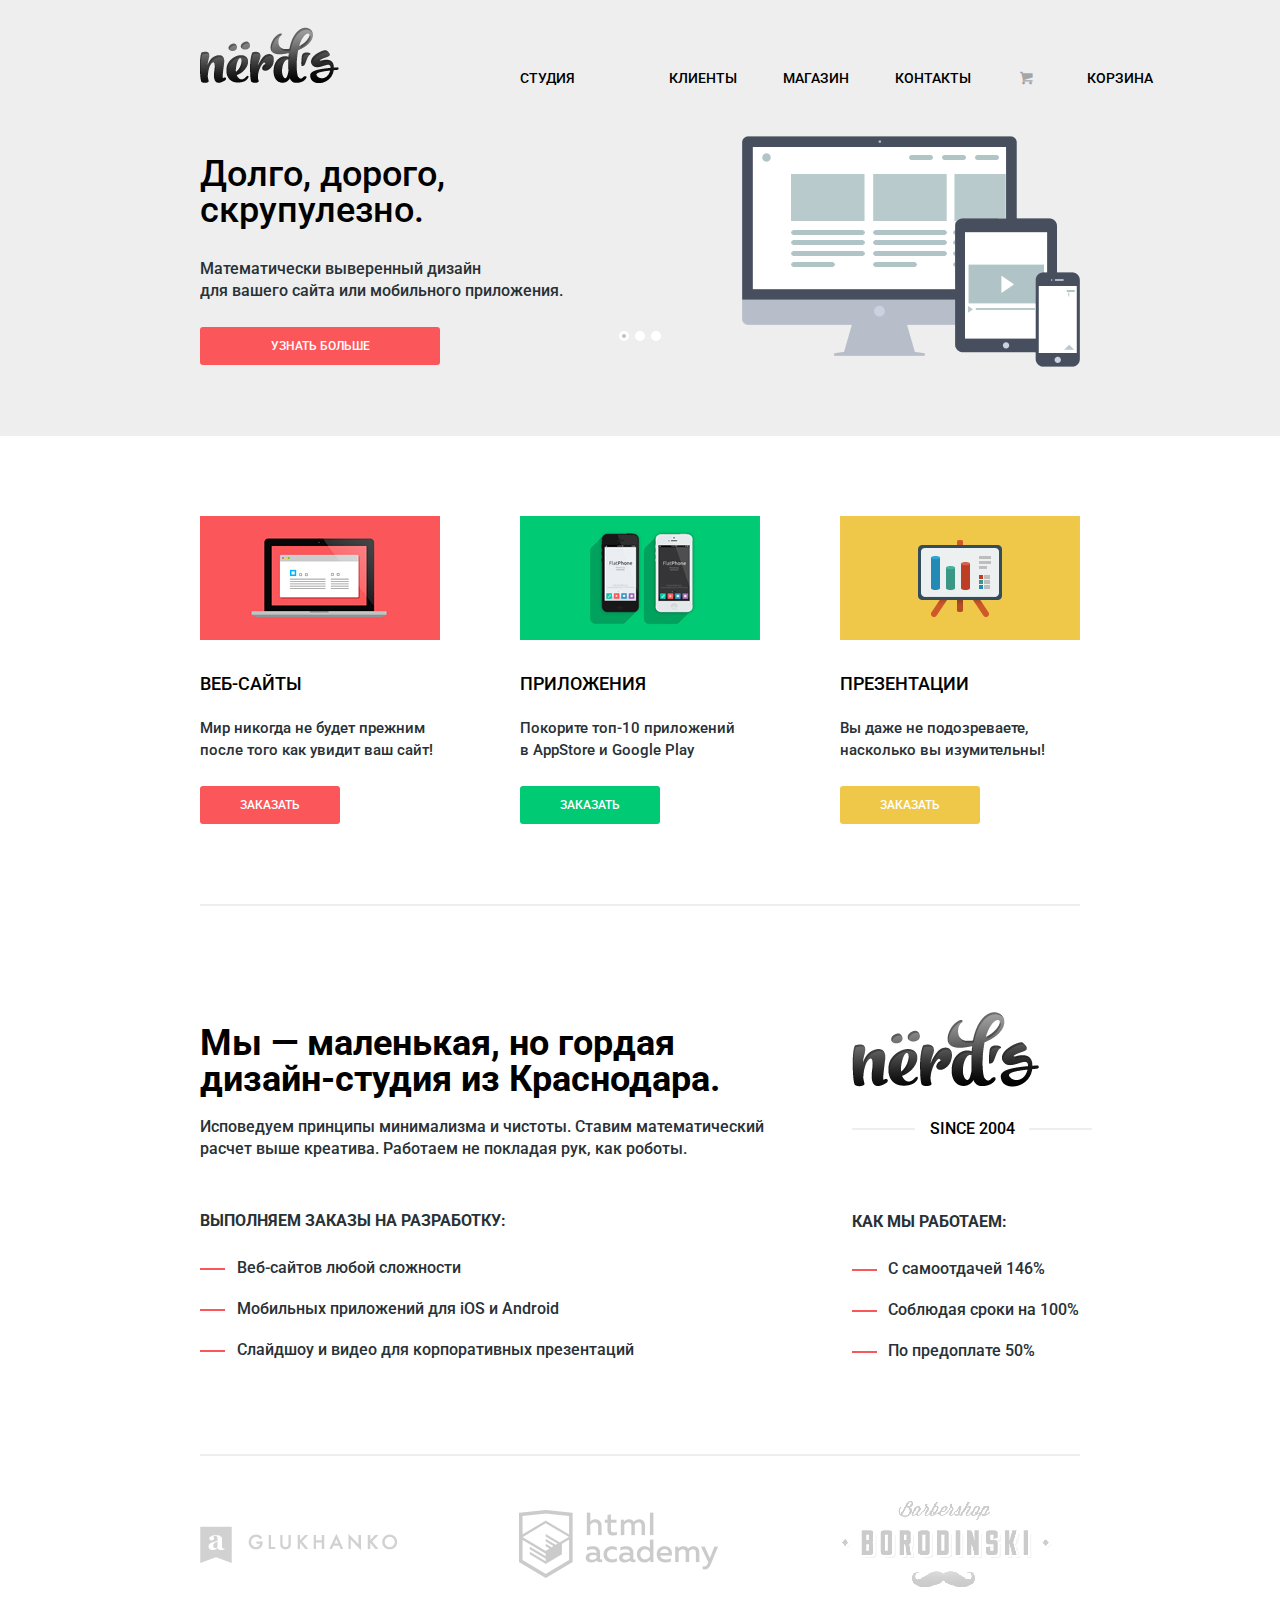
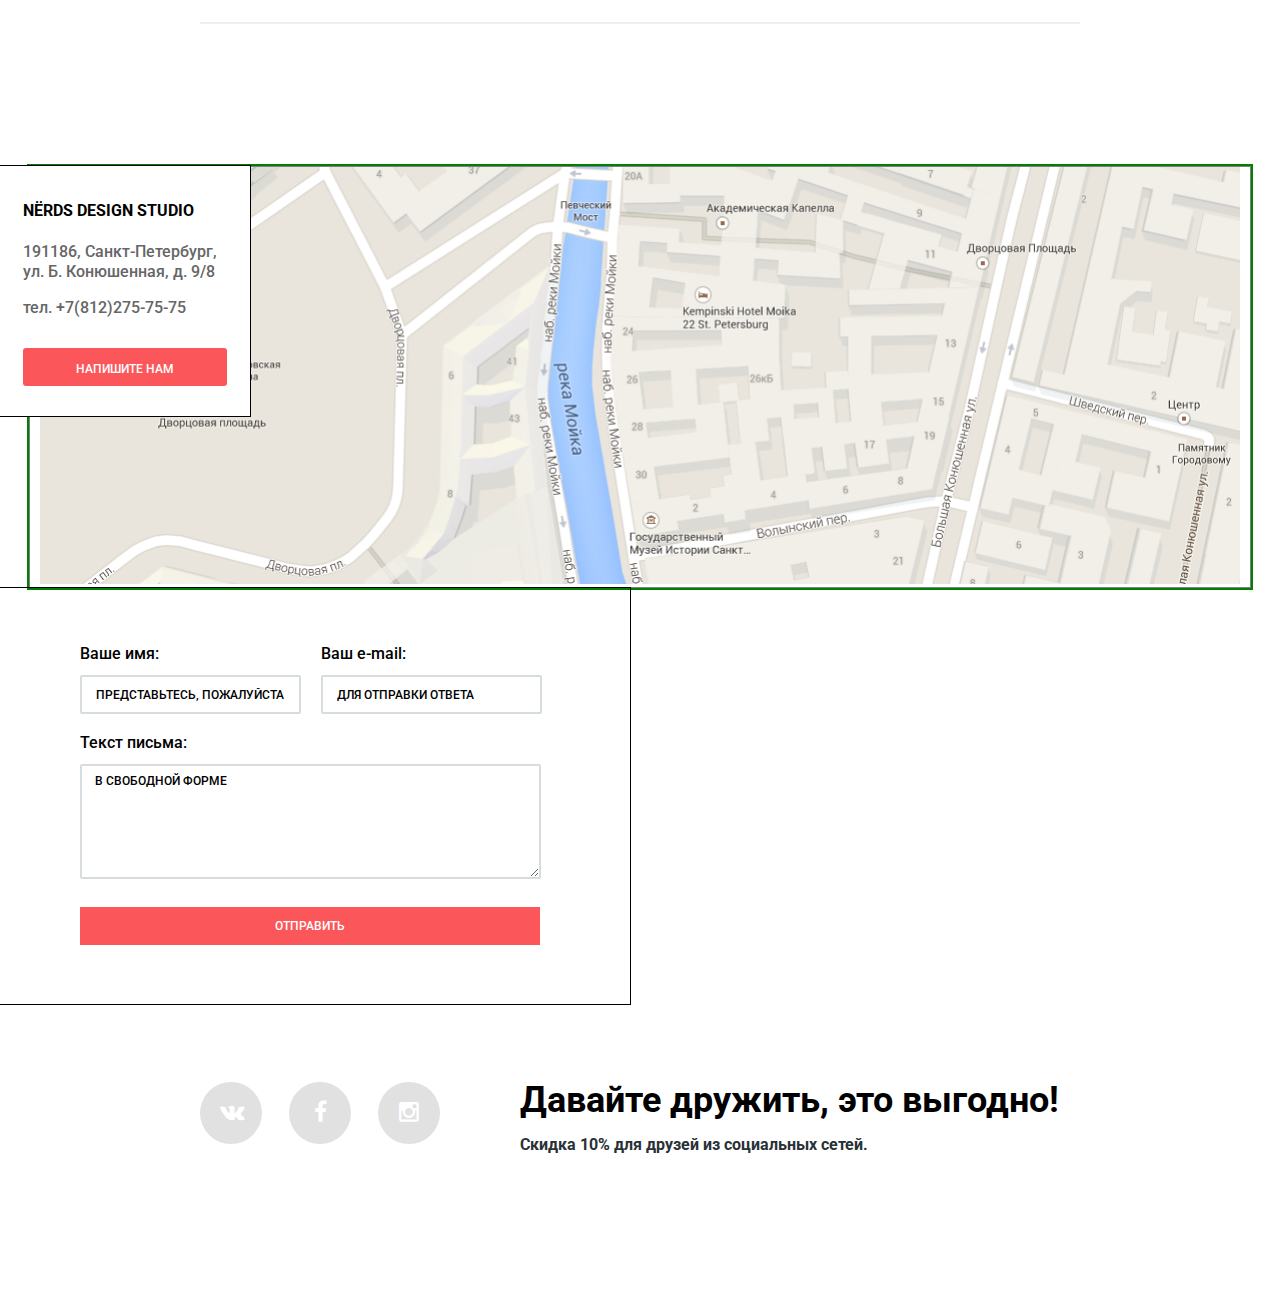
==== commit b16253e9: "10" ====
--- a/index.html
+++ b/index.html
@@ -5,6 +5,7 @@
     <link href='https://fonts.googleapis.com/css?family=Roboto:500,700&subset=latin,cyrillic-ext' rel='stylesheet' type='text/css'>
     <link href="css/normalize.css" type="text/css" rel="stylesheet">
     <link href="css/style.css" type="text/css" rel="stylesheet">
+    <script type="text/javascript" src="https://ajax.googleapis.com/ajax/libs/jquery/1.11.0/jquery.min.js"></script>
     <title>HTML Academy: Нердс</title>
   </head>
   <body>
@@ -15,11 +16,11 @@
           </div>
           <nav class="main-navigation">
            <ul class="main-menu nowrap">
-              <li><span>студия</span></li>
+              <li class="active"><span>студия</span></li>
               <li class="top-menu-link"><a href="#">клиенты</a></li>
               <li class="top-menu-link"><a href="catalog.html">магазин</a></li>
               <li class="top-menu-link"><a href="#">контакты</a></li>
-              <li class="top-menu-link"><a href="#">корзина</a></li>
+              <li class="top-menu-link"><span class="icon-basket"></span><a href="#">корзина</a></li>
            </ul>
           </nav>
        </div>
@@ -104,6 +105,7 @@
       </div>
       <div class="studio">
         <div class="container clearfix">
+         <hr>
          <div class="about-us">
              <span class="about-us-title"><b>Мы — маленькая, но гордая дизайн-студия из Краснодара.</b></span>
              <span class="about-us-text">Исповедуем принципы минимализма и чистоты. Ставим
@@ -118,7 +120,7 @@
          </div>
          <div class="about-us-visual">
             <div><img src="img/NerdsObject.png" width="187" height="75" alt="nerds"></div>
-            <div class="year">Since 2004</div>
+            <div class="year"><span>Since 2004</span><hr></div>
             <h4>КАК МЫ РАБОТАЕМ:</h4>
             <ul>
               <li>С самоотдачей 146%</li>
@@ -128,30 +130,54 @@
          </div>
        </div>
      </div>
-    <div class="logos-of-cites">
         <div class="container">
+          <hr>
+          <div class="logos-of-cites">
           <a class="glukhanko-cite" href="http://glukhanko.ru/"><img src="img/glukhanko-logo.png" alt="gluckanko-logo"></a>
-         <a class="academy-cite" href="https://htmlacademy.ru/"><img src="img/htmlacademy-logo.png" alt="htmlacademy-logo"></a>
-         <a class="borodinsky-cite" href="#"><img src="img/borodinsky-logo.png" alt="borodinsky-logo"></a>
+          <a class="academy-cite" href="https://htmlacademy.ru/"><img src="img/htmlacademy-logo.png" alt="htmlacademy-logo"></a>
+          <a class="borodinsky-cite" href="#"><img src="img/borodinsky-logo.png" alt="borodinsky-logo"></a>
+          <hr>
         </div>
       </div>
     </main>
-  <div class="container">
+<!--  <div class="container">-->
+   <div class="communication">
+     <span class="communication-head"><b>NЁRDS DESIGN STUDIO</b></span><br>
+     <p>191186, Санкт-Петербург, <br>
+     ул. Б. Конюшенная, д. 9/8</p>
+     <span class="number">тел. +7(812)275-75-75</span>
+     <a class="button-write-us" href="#">Напишите нам</a>
+   </div>
    <div class="map-app">
-        <iframe src="https://www.google.com/maps/embed?pb=!1m18!1m12!1m3!1d1998.5989424123713!2d30.32089461573676!3d59.93879686904836!2m3!1f0!2f0!3f0!3m2!1i1024!2i768!4f13.1!3m3!1m2!1s0x4696310fca5ba729%3A0xea9c53d4493c879f!2z0JHQvtC70YzRiNCw0Y8g0JrQvtC90Y7RiNC10L3QvdCw0Y8g0YPQuy4sIDE5LCDQodCw0L3QutGCLdCf0LXRgtC10YDQsdGD0YDQsywgMTkxMTg2!5e0!3m2!1sru!2sru!4v1462174808913" width="1199" height="416" style="border:0" allowfullscreen></iframe>
+     <img src="img/map.png" width="1200" height="417">
+        <!--<iframe src="https://www.google.com/maps/embed?pb=!1m18!1m12!1m3!1d1998.5989424123713!2d30.32089461573676!3d59.93879686904836!2m3!1f0!2f0!3f0!3m2!1i1024!2i768!4f13.1!3m3!1m2!1s0x4696310fca5ba729%3A0xea9c53d4493c879f!2z0JHQvtC70YzRiNCw0Y8g0JrQvtC90Y7RiNC10L3QvdCw0Y8g0YPQuy4sIDE5LCDQodCw0L3QutGCLdCf0LXRgtC10YDQsdGD0YDQsywgMTkxMTg2!5e0!3m2!1sru!2sru!4v1462174808913" width="1199" height="416" style="border:0" allowfullscreen></iframe>-->
     </div>
-   </div>
+    <div class="write-us">
+      <form action="#" method="post">
+        <div class="input-field-name">
+         <label>Ваше имя: </label><br>
+         <input type="text" name="name" value="ПРЕДСТАВЬТЕСЬ, ПОЖАЛУЙСТА">
+        </div>
+        <div class="input-field-email">
+         <label>Ваш e-mail: </label><br>
+         <input type="text" name="e-mail" value="ДЛЯ ОТПРАВКИ ОТВЕТА">
+        </div>
+         <label class="textarea-text"> Текст письма: <br><textarea class="textarea-letter">В СВОБОДНОЙ ФОРМЕ</textarea></label>
+         <input class="button-send" type="submit" value="ОТПРАВИТЬ">
+      </form>
+    </div>
+  <!--</div>-->
     <footer class="main-footer">
       <div class="container">
           <div class="contacts">
             <div class="social-buttons">
-             <a class="btn" href="#">Вконтакте</a>
-             <a class="btn" href="#">Фэйсбук</a>
-             <a class="btn" href="#">Инстаграм</a>
+             <a class="social" href="#"><span class="icon-vk"></span><!--Вконтакте--></a>
+             <a class="social" href="#"><span class="icon-facebook"></span><!--Фэйсбук--></a>
+             <a class="social" href="#"><span class="icon-instagramm"></span><!--Инстаграм--></a>
            </div>
-           <div class="">
-             <p class="text-bottom"><b>Давайте дружить, это выгодно!</b></p>
-             <p>Скидка 10% для друзей из социальных сетей.</p>
+           <div class="text-bottom">
+             <p class="text-bottom-big"><b>Давайте дружить, это выгодно!</b></p>
+             <p class="text-bottom-small">Скидка 10% для друзей из социальных сетей.</p>
            </div>
          </div>
       </div>
--- a/css/style.css
+++ b/css/style.css
@@ -1,6 +1,8 @@
 html,
 body {
-  font-family: 'Roboto Medium 500', sans-serif;;
+  font-family: 'Roboto', 'Arial', sans-serif;
+  font-style: medium;
+  font-weight: 500;
   font-size: 16px;
   line-height: 22px;
   color: #283136;
@@ -9,6 +11,46 @@
   min-width: 1200px;
   min-height: 1750px;
 }
+@font-face {
+  font-weight: normal;
+  font-style: normal;
+
+  font-family: "symbols-nerds";
+  src: url("../symbols-nerds.woff") format("woff"),
+       url("../symbols-nerds.woff2") format("woff2");
+}
+
+[class^="icon-"]::before,
+[class*=" icon-"]::before {
+  display: inline-block;
+  width: 1em;
+  margin-right: 0.2em;
+  margin-left: 0.2em;
+
+  font-weight: normal;
+  line-height: 1em;
+  font-family: "symbols-nerds";
+  text-align: center;
+  text-transform: none;
+  text-decoration: inherit;
+  font-style: normal;
+  font-variant: normal;
+
+  speak: none;
+}
+
+.icon-basket::before { content: "\62"; } /* "b" */
+.icon-facebook::before { content: "\66"; } /* "f" */
+.icon-twitter::before { content: "\74"; } /* "t" */
+.icon-vk::before { content: "\76"; } /* "v" */
+.icon-up-dir::before { content: "\25b2"; } /* "▲" */
+.icon-down-dir::before { content: "\25bc"; } /* "▼" */
+.icon-circle::before { content: "\25cb"; } /* "○" */
+.icon-circle-dot::before { content: "\25cf"; } /* "●" */
+.icon-check-off::before { content: "\2610"; } /* "☐" */
+.icon-check-on::before { content: "\2611"; } /* "☑" */
+.icon-instagramm::before { content: "📷"; } /* "\1f4f7" */
+
 .main-header {
     min-height: 126px;
     background-color: #eeeeee;
@@ -21,7 +63,7 @@
   margin: 0 auto;
   padding: 0 10px;
   font-size: 0px;
-/*  outline: 1px solid red;*/
+/*  outline: 1px solid red; */
 }
 .index-logo {
      width: 139px;
@@ -31,7 +73,7 @@
      padding-top: 27px;
 }
 .main-navigation {
-  /*  outline: 3px solid yellow;/*/*
+  /*  outline: 3px solid yellow;*/
     width: 560px;
     min-height: 126px;
     float: right;
@@ -55,44 +97,82 @@
     padding: 0;
     width: 560px;
     list-style: none;
-    font-family: 'Roboto Medium 500', sans-serif;
+    margin-top: 63px;
+    padding-right: 0px;
+  /* outline: 3px solid yellow;*/
+}
+.main-menu a:hover {
+  color: red;
+}
+.main-menu li {
+    margin-right: 46px;
+    vertical-align: top;
+    display: inline-block;
+}
+
+.main-menu  span {
+  display: block;
+  font-family: 'Roboto', 'Arial', sans-serif;
+  font-style: medium;
+  font-weight: 500;
+  font-size: 14px;
+  line-height: 30px;
+  color: #000000;
+  width: 57px;
+  padding:0;
+  margin:0;
+  /*border-bottom: 2px solid #fb565a;*/
+  padding-bottom: 3px;
+  margin-right: 46px;
+  background-color: none;
+}
+}
+.main-menu .active span:after {
+  content: " ";
+  display: block;
+  vertical-align: bottom;
+  position: relative;
+  bottom: 0;
+  width: 55px;
+  height: 2px;
+  background-color: #fb565a;
+}
+.main-menu .icon-basket {
+  display: inline-block;
+  vertical-align: top;
+  font-family: 'Roboto', 'Arial', sans-serif;
+  font-style: medium;
+  font-weight: 500;
+  font-size: 14px;
+  line-height: 30px;
+  color: #000000;
+  opacity: 0.3;
+  padding: 0;
+  margin: 0;
+  margin-right: 13px;
+}
+
+.main-menu a {
+    font-family: 'Roboto', 'Arial', sans-serif;
+    font-style: medium;
+    font-weight: 500;
     font-size: 14px;
     line-height: 30px;
     color: #000000;
-    margin-top: 60px;
-    padding-right: 0px;
-  /*  outline: 3px solid yellow;*/
+}
+.main-menu li:nth-last-child {
 }
 .main-menu a:hover {
-  color: red;
-}
-.main-menu li {
-    display: inline;
-    margin-right: 46px;
-    vertical-align: top;
-}
-.main-menu span {
-  color: #000000;
-  font-family: 'Roboto Medium 500', sans-serif;
-  font-size: 14px;
-  line-height: 30px;
-  display: inline;
-  width: 57px;
-  border-bottom: 2px solid #fb565a;
-  padding-bottom: 5px;
-}
-.top-menu-link {
-}
-.main-menu a {
-    font-family: 'Roboto Medium 500', sans-serif;
-    font-size: 14px;
-    line-height: 30px;
-    color: #000000;
-}
-.top-menu li:nth-child(4) {
+  color: #fb565a;
+}
+.main-menu a:active {
+  color: #8f8f8f;
+}
+
+/*.top-menu li:nth-child(4) {
     position: relative;
     right: 0px;
-}
+}*/
 .nowrap {
     white-space: nowrap;
 }
@@ -111,12 +191,14 @@
     /*background-color:rgba(255,255,0,0.1);*/
 }
 .feature {
-    min-height: 231px;
     /*width: 460px;*/
   /*  outline: 3px solid blue;*/
     float: left;
-    font-family: 'Roboto Medium 500', sans-serif;
+    font-family: 'Roboto', 'Arial', sans-serif;
+    font-style: medium;
+    font-weight: 500;
     font-size: 16px;
+    min-height: 231px;
     line-height: 22px;
     color: #283136;
     width:380px;
@@ -203,7 +285,7 @@
   text-transform:uppercase;
   text-align:center;
   text-decoration:none;
-  background:#fb565a;
+  background: #fb565a;
   border-radius:3px;
 }
 
@@ -218,7 +300,7 @@
   text-align:center;
   text-decoration:none;
   border-radius:3px;
-  background:#00ca74;
+  background: #00ca74;
 }
 .service-presentations a {
   display:block;
@@ -231,7 +313,25 @@
   text-align:center;
   text-decoration:none;
   border-radius:3px;
-  background:#efc84a;
+  background: #efc84a;
+}
+.service-web-sites a:hover {
+  background-color: #d6494d;
+}
+.service-apps a:hover {
+  background-color: #01a25e;
+}
+.service-presentations a:hover {
+  background-color: #d6ae2c;
+}
+.service-web-sites a:active {
+  background-color: #b63538;
+}
+.service-apps a:active {
+  background-color: #009053;
+}
+.service-presentations a:active {
+  background-color: #c09b24;
 }
 /*
 .slde-item:nth-child(1) {
@@ -277,7 +377,9 @@
   margin-bottom: 80px;
 }
 .service-text {
-    font-family: 'Roboto Medium 500', sans-serif;
+  font-family: 'Roboto', 'Arial', sans-serif;
+  font-style: medium;
+  font-weight: 500;
   font-size: 15px;
   line-height: 22px;
   color: #283136;
@@ -296,7 +398,9 @@
     float:left;
     margin-top: 74px;
     margin-bottom: 73px;
-    font-family: 'Roboto Medium 500', sans-serif;
+    font-family: 'Roboto', 'Arial', sans-serif;
+    font-style: medium;
+    font-weight: 500;
     font-size: 16px;
     line-height: 22px;
     color: #283136;
@@ -306,50 +410,91 @@
 }
 .about-us-visual {
     min-height:341px;
-    width:225px;
+    width: 228px;
     float:right;
-    margin-top: 74px;
+    margin-top: 61px;
     margin-bottom: 73px;
-    font-family: 'Roboto Medium 500';
+    font-family: 'Roboto', 'Arial', sans-serif;
+    font-style: medium;
+    font-weight: 500;
     font-size: 16px;
     line-height: 22px;
     color: 283136;
-  /*  outline: 2px solid green;*/
 }
 .text-bottom,
 .about-us-title {
   font-size: 36px;
   line-height: 36px;
   color: #000000;
-  font-family: 'Roboto Medium 500', sans-serif;
+  font-family: 'Roboto', 'Arial', sans-serif;
+  font-style: medium;
+  font-weight: 500;
 }
 .about-us-text {
     font-size: 16px;
     line-height: 22px;
     color: #283136;
+    display: inline-block;
+    vertical-align: top;
+    margin-top: 19px;
+}
+.about-us ul li {
+  margin-bottom: 19px;
+}
+.about-us ul li:before {
+  content: " ";
+  display: inline-block;
+  vertical-align: middle;
+  width: 25px;
+  height: 2px;
+  background-color: #fb565a;
+  margin-right: 12px;
 }
 .year {
-  font-family: 'Roboto Medium 500', sans-serif;
+  font-family: 'Roboto', 'Arial', sans-serif;
+  font-style: medium;
+  font-weight: 500;
   font-size: 16px;
-  line-height: 8,56;
   color: #000000;
   text-transform: uppercase;
+  margin-top: 25px;
+  width: 240px;
+  background-color: white;
+  text-align: center;
+}
+.year:before {
+//*  content: " ";
+  display: inline-block;
+  vertical-align: middle;
+  width: 62px;
+  height: 2px;
+  color: #eeeeee;
+  position: relative;
+  top: 10px;*/
+}
+.year hr {
+  position: relative;
+  top: -20px;
+  z-index: 0;
+}
+.year span {
+  display: inline-block;
+  position: relative;
+  background-color: white;
+  z-index: 2;
+  width: 86px;
+  padding-right: 14px;
+  padding-left: 14px;
 }
 .map-app {
     min-height: 416px;
     width: 100%;
     outline: 2px solid green;
 }
-.contacts {
-    min-height:63px;
-    width: 900px;
-/*    outline: 2px solid green;/*/*
-    margin-top: 78px;
-    margin-bottom: 76px;
-    padding-bottom: 77px;
-}
 h1 {
-    font-style: 'Roboto Medium 500', sans-serif;
+    font-family: 'Roboto', 'Arial', sans-serif;
+    font-style: medium;
+    font-weight: 500;
     font-size: 40px;
     line-height: 45px;
     color: #000000;
@@ -364,14 +509,38 @@
   font-size: 36px;
   line-height: 36px;
   color: #000000;
-  font-family: 'Roboto Medium 500', sans-serif;
+  font-family: 'Roboto', 'Arial', sans-serif;
+  font-style: medium;
+  font-weight: 500;
 }
 h3 {
   font-size: 18px;
   line-height: 30px;
   color: #000000;
-  font-family: 'Roboto Medium 500', sans-serif;
+  font-family: 'Roboto', 'Arial', sans-serif;
+  font-style: medium;
+  font-weight: 500;
   text-transform: uppercase;
+}
+.about-us h4 {
+  margin-top: 50px;
+  margin-bottom: 25px;
+}
+.about-us-visual h4 {
+  margin-top: 61px;
+  margin-bottom: 25px;
+}
+.about-us-visual li::before {
+  content: " ";
+  display: inline-block;
+  vertical-align: middle;
+  width: 25px;
+  height: 2px;
+  background-color: #fb565a;
+  margin-right: 11px;
+}
+.about-us-visual li {
+margin-bottom: 19px;
 }
 .text-top,
 .slider {
@@ -413,54 +582,78 @@
   opacity: 1;
 }
 .logos-of-cites {
-  height: 170px;
+  height: 180px;
+/*  margin-top: 69px;*/
   margin-bottom: 85px;
+}
+.logos-of-cites hr {
+  margin-top: 35px;
+}
+.container hr {
+  margin-bottom: 45px;
 }
 .button-show, {
   font-size: 12px;
   line-height: 18px;
-  font-family: Roboto Bold;
+  font-family: 'Roboto', 'Arial', sans-serif;
+  font-style: bold;
+  font-weight: 700;
   text-transform: uppercase;
 }
 .sort {
-  color: #000000;
-  font-size: 12px;
-  line-height: 18px;
   text-transform: uppercase;
   width: 495px;
   float: left;
 /*  outline: 1px solid red;/*/*
   margin:0;
   padding: 0;
-}
-.sort li {
+  margin-bottom: 17px;
 }
 .sort-text {
-  font-family: 'Roboto Medium 500', sans-serif;;
+  font-family: 'Roboto', 'Arial', sans-serif;
+  font-style: medium;
+  font-weight: 500;
   font-size: 12px;
   line-height: 18px;
   color: #000000;
   padding: 0;
   margin: 0;
-  margin-right: 0px;
+  margin-right: 41px;
   float: left;
 /*  outline: 1px solid black;/*/*
 }
 .sort li {
+    font-size: 12px;
+    line-height: 18px;
+    color: #b2b2b2;
     display: inline-block;
     vertical-align: top;
     padding: 0;
     margin: 0;
     margin-right: 45px;
-  /*  outline: 1px solid black;/*/*
+    border-bottom: 1px dotted #00ca74;
+}
+.sort li:hover {
+    color: #000000;
+    border-bottom: 1px solid #00ca74;
+}
+.sort li:nth-child(3) {
+  margin:0;
 }
 .sort li:nth-last-child {
   margin-right: 0px;
 }
+.sort li::active {
+  color:;
+  border: none;
+}
 .sort ul {
   width:365px;
-/*  outline: 1px solid black;/*/*
   float: left;
+}
+ul {
+  padding: 0;
+  margin:0;
 }
 .top-text {
   display: inline-block;
@@ -468,13 +661,18 @@
 }
 .range-filter {
   font-family: 'Roboto', 'Arial', sans-serif;
+  font-style: medium;
+  font-weight: 500;
   font-size: 16px;
   color: #000;
   width: 240px;
-  margin: 50px auto; /* для демонстрации */
+  padding: 0;
+  margin: 0;
 }
 .filter-head{
-  font-family: 'Roboto Medium 500', sans-serif;
+  font-family: 'Roboto', 'Arial', sans-serif;
+  font-style: medium;
+  font-weight: 500;
   tont-size: 18px;
   line-height: 30px;
   color: #000000;
@@ -525,6 +723,8 @@
 }
 .price-controls input {
   font-family: 'Roboto', 'Arial', sans-serif;
+  font-style: medium;
+  font-weight: 500;
   font-size: 16px;
   width: 60px;
   margin-left: 10px;
@@ -543,14 +743,18 @@
   font-size: 0;
 }
 .regulation {
-  font-family: 'Roboto Medium 500', sans-serif;
+  font-family: 'Roboto', 'Arial', sans-serif;
+  font-style: medium;
+  font-weight: 500;
   color: #283136;
   font-size: 16px;
   line-height: 20px;
 }
 .features-head,
 .grid-head {
-  font-family: 'Roboto Medium 500', sans-serif;
+  font-family: 'Roboto', 'Arial', sans-serif;
+  font-style: medium;
+  font-weight: 500;
   font-size: 18px;
   line-height: 30px;
   color: #000000;
@@ -589,35 +793,66 @@
   padding:0;
   margin-top:83px;
   margin-right: 80px;
-  /*outline: 1px solid black;*/
+  outline: 1px solid black;
 }
 .block-right {
   width: 560px;
   min-height: 1005px;
   float: right;
-/*  outline: 1px solid blue;/*/*
-  padding: 0px;
+/*  outline: 1px solid blue;*/
+  padding: 0;
   margin:0;
   margin-top: 83px;
   margin-bottom: 80px;
 }
 .filter {
     height: 240px;
-}
+    float: left;
+  /*  outline: 1px solid black;*/
+}
+.form.php {
+/*  outline: 1px solid black;*/
+  margin: 0;
+  padding: 0;
+}
+.range-filter {
+  /*outline: 1px solid black;*/
+  margin: 0;
+  padding: 0;
+ }
+
 .model {
- outline: 2px solid black;
+ /*outline: 2px solid black;*/
  width: 240px;
  height: 270px;
- display: inline-block;
- float:left;
- margin-bottom: 80px;
-}
-.model:nth-child(2n) {
-    float: right;
-}
-.model-avenue,
-.model-dovetail {
-    margin-bottom:0px;
+ display: block;
+ float: left;
+ margin: 0;
+ padding: 0;
+ margin-bottom: 79px;
+ border-top: 30px solid #f1f1f1;
+ border-radius: 5px 5px 0 0;
+ z-index: 1;
+}
+.model-aviator,
+.model-forte,
+.model-avenue {
+  margin-right: 80px;
+}
+.model:hover {
+  border-top: 30px solid #797979;
+  border-radius: 5px 5px 0 0;
+}
+.model::before {
+  content: " ";
+  position: absolute;
+  top: -20px;
+  left: 12px;
+  width: 44px;
+  height: 10px;
+  background: url("img/circles.png") no-repeat;
+  outline: 1px solid black;
+  z-index: 20;
 }
 .paginator {
   height: 38px;
@@ -635,6 +870,8 @@
   width: 1200px;
   height: 420px;
   border: 1px solid gray;
+  margin: 0 auto;
+  padding: 0 10px;
 }
 .icon {
   width: 240px;
@@ -643,12 +880,10 @@
   float:left;
   margin-right: 78px;
 }
-.text-bottom {
-  display: inline-block;
-  margin: 0px;
-}
 .paragraph-bottom {
-  font-family: 'Roboto Bold 700', sans-serif;;
+  font-family: 'Roboto', 'Arial', sans-serif;
+  font-style: bold;
+  font-weight: 700;
   font-size: 16px;
   line-height: 22px;
   color: #283136;
@@ -660,7 +895,16 @@
   font-size: 18px;
   line-height: 8,56px;
   color: #000000;
-}
+  width: 200px;
+  height: 200px;
+  background-color: white;
+}
+/*.model-sunset:hover {
+  display: block;
+  width: 200px;
+  height: 200px;
+  background-color: white;
+}*/
 .description {
   font-size: 14px;
   line-height: 18px;
@@ -669,3 +913,306 @@
 .active {
   color: #f00;
 }
+.contacts {
+    min-height:63px;
+    width: 880px;
+/*    outline: 2px solid green;*/
+    margin-top: 78px;
+    margin-bottom: 76px;
+    padding:0;
+    padding-bottom: 77px;
+}
+.social-buttons {
+/*  outline: 1px solid black;*/
+  width:310px;
+  float: left;
+  margin-right: 10px;
+}
+.social {
+  display: inline-block;
+  margin-right: 27px;
+  vertical-align: middle;
+  width: 62px;
+	height: 62px;
+  font-size: 23px;
+	background: #e1e1e1;
+    -moz-border-radius: 50px;
+	-webkit-border-radius: 50px;
+	border-radius: 60px;
+  /*outline: 2px solid yellow;*/
+
+ }
+ .icon-vk,
+ .icon-instagramm,
+ .icon-facebook {
+   display: inline-block;
+   vertical-align: middle;
+   text-align: center;
+   color: white;
+   position: relative;
+   top: 18px;
+   left: 15px;
+ }
+ .social:hover {
+   background: #fb565a;
+ }
+ .social:active {
+   background: #d6494d;
+ }
+ .text-bottom {
+  /* outline: 2px solid yellow;*/
+   width: 550px;
+   float: left;
+ }
+ .text-bottom-big {
+   display: inline-block;
+   margin: 0px;
+ }
+.text-bottom-small {
+  font-family: 'Roboto', 'Arial', sans-serif;
+  font-style: bold;
+  font-weight: 700;
+  font-size: 16px;
+  line-height: 22px;
+  color: #283136;
+}
+
+hr {
+  border: none;
+  background-color: #eeeeee;
+  color: #eeeeee;
+  height: 2px;
+}
+
+.circle {
+  display: inline-block;
+  width: 10px;
+	height: 10px;
+	background: white;
+	-moz-border-radius: 50px;
+	-webkit-border-radius: 50px;
+  margin: 0;
+	border-radius: 5px;
+  margin-right: 7px;
+}
+.model:hover {
+  opacity: 1;
+}
+.communication {
+  font-size: 16px;
+  font-family: "Roboto";
+  color: #666666;
+  line-height: 20px;
+  text-align: left;
+  background-color: white;
+  outline: 1px solid black;
+  padding: 30px 23px;
+  z-index: 500;
+  position: absolute;
+  /*top: 88px;
+  left: 0;*/
+}
+.map-app {
+  z-index: 1;
+}
+.number {
+  color: #666666;
+  display: block;
+  margin: 0;
+}
+.communication-head {
+  text-transform: uppercase;
+  line-height: 30px;
+  color: #000000;
+}
+.button-write-us {
+  text-transform: uppercase;
+  color: white;
+  font-size: 12px;
+  line-height: 18px;
+  text-align: center;
+  display: block;
+  vertical-align: top;
+  padding-top: 12px;
+  margin-top: 30px;
+  width: 204px;
+  height: 26px;
+  background-color: #fb565a;
+  border-radius: 3px;
+}
+.textarea-letter {
+  font-size: 12px;
+  line-height: 18px;
+  color: #000000;
+  width: 442px;
+  height: 103px;
+  padding-left: 13px;
+  text-align: top;
+  border: 2px solid #d7dcde;
+  border-radius: 2px;
+  padding-top: 6px;
+  margin-top: 10px;
+
+}
+.write-us {
+  width: 630px;
+  height: 416px;
+  outline: 1px solid black;
+  margin: 0;
+  padding-left: 80px;
+  padding-top: 55px;
+  box-sizing: border-box;
+}
+.button-send {
+  font-size: 12px;
+  line-height: 18px;
+  color: white;
+  width: 460px;
+  height: 38px;
+  border: none;
+  background-color: #fb565a;
+  border-radius:
+  outline: 1px solid black;
+}
+.input-text {
+  display: block;
+  outline: 1px solid black;
+  float: left;
+
+}
+
+.textarea-text {
+  margin-bottom: 22px;
+  float:left;
+  padding: 0;
+  margin-top: 18px;
+  color: #000000;
+}
+.input-field-name {
+  float: left;
+  margin-right: 20px;
+}
+.input-field-name label {
+  font-size: 16px;
+  line-height: 18px;
+  color: #000000;
+}
+.input-field-name input {
+  width: 203px;
+  height: 35px;
+  font-size: 12px;
+  line-height: 18px;
+  color: #000000;
+  border: 2px solid #d7dcde;
+  border-radius: 2px;
+  padding: 0;
+  margin: 0;
+  padding-left: 14px;
+  margin-top: 10px;
+}
+.input-field-email {
+  float: left;
+}
+.input-field-email label {
+    font-size: 16px;
+    line-height: 18px;
+    color: #000000;
+    margin-bottom: 10px;
+}
+.input-field-email input {
+  width: 203px;
+  height: 35px;
+  font-size: 12px;
+  line-height: 18px;
+  color: #000000;
+  border: 2px solid #d7dcde;
+  border-radius: 2px;
+  padding: 0;
+  margin: 0;
+  padding-left: 14px;
+  margin-top: 10px;
+}
+textarea {
+  border: none;
+}
+fieldset {
+  border: none;
+  padding: 0;
+  margin: 0;
+}
+legend {
+  font-size: 18px;
+  line-height: 30px;
+  color: #000000;
+  text-transform:uppercase;
+  padding: 0;
+  margin: 0;
+/*  outline: 1px solid black;*/
+}
+.filter-text {
+  margin-bottom: 9px;
+}
+.grid  input[type="checkbox"],
+       input[type="radio"] {
+  display: none;
+}
+.choose-features input[type="checkbox"] {
+  display: none;
+}
+/* input[type="checkbox"]:before,
+ input[type="radio"]:before {
+  font-style: normal;
+  font-weight: normal;
+  font-variant: normal;
+  text-transform: none;
+  line-height: 1;
+  width: 1em;
+  display: inline-block;
+  margin-right: 5px;*/
+}
+input[type="checkbox"] + label {
+  position: relative;
+  padding-left: 10px;
+  line-height: 23px;
+  outline: 1px soild black;
+}
+input[type="checkbox"] + label:before {
+  content: " ";
+  display: block;
+  width: 23px;
+  height: 23px;
+  background: url("img/sprite.png") no-repeat;
+  background-position: -0px -73px;
+  position: absolute;
+  top: 0;
+  left: 0;
+  outline: 1px soild black;
+}
+.toggles {
+  width: 30px;
+  height: 30px;
+  float: right;
+  padding: 0;
+  margin: 0;
+  width: auto;
+  margin-right: 11px;
+}
+.toggles a {
+  font-family: 'Roboto', 'Arial', sans-serif;
+  font-style: medium;
+  display: inline-block;
+  vertical-align: top;
+  color: #b5b5b5;
+  font-size: 23px;
+  line-height: 20px;
+  width: 10px;
+  height: 11px;
+  padding: 0;
+  margin: 0;
+}
+.toggles a:nth-child(1) {
+  padding-right: 6px;
+}
+.toggles a::active {
+  color: #000000;
+}
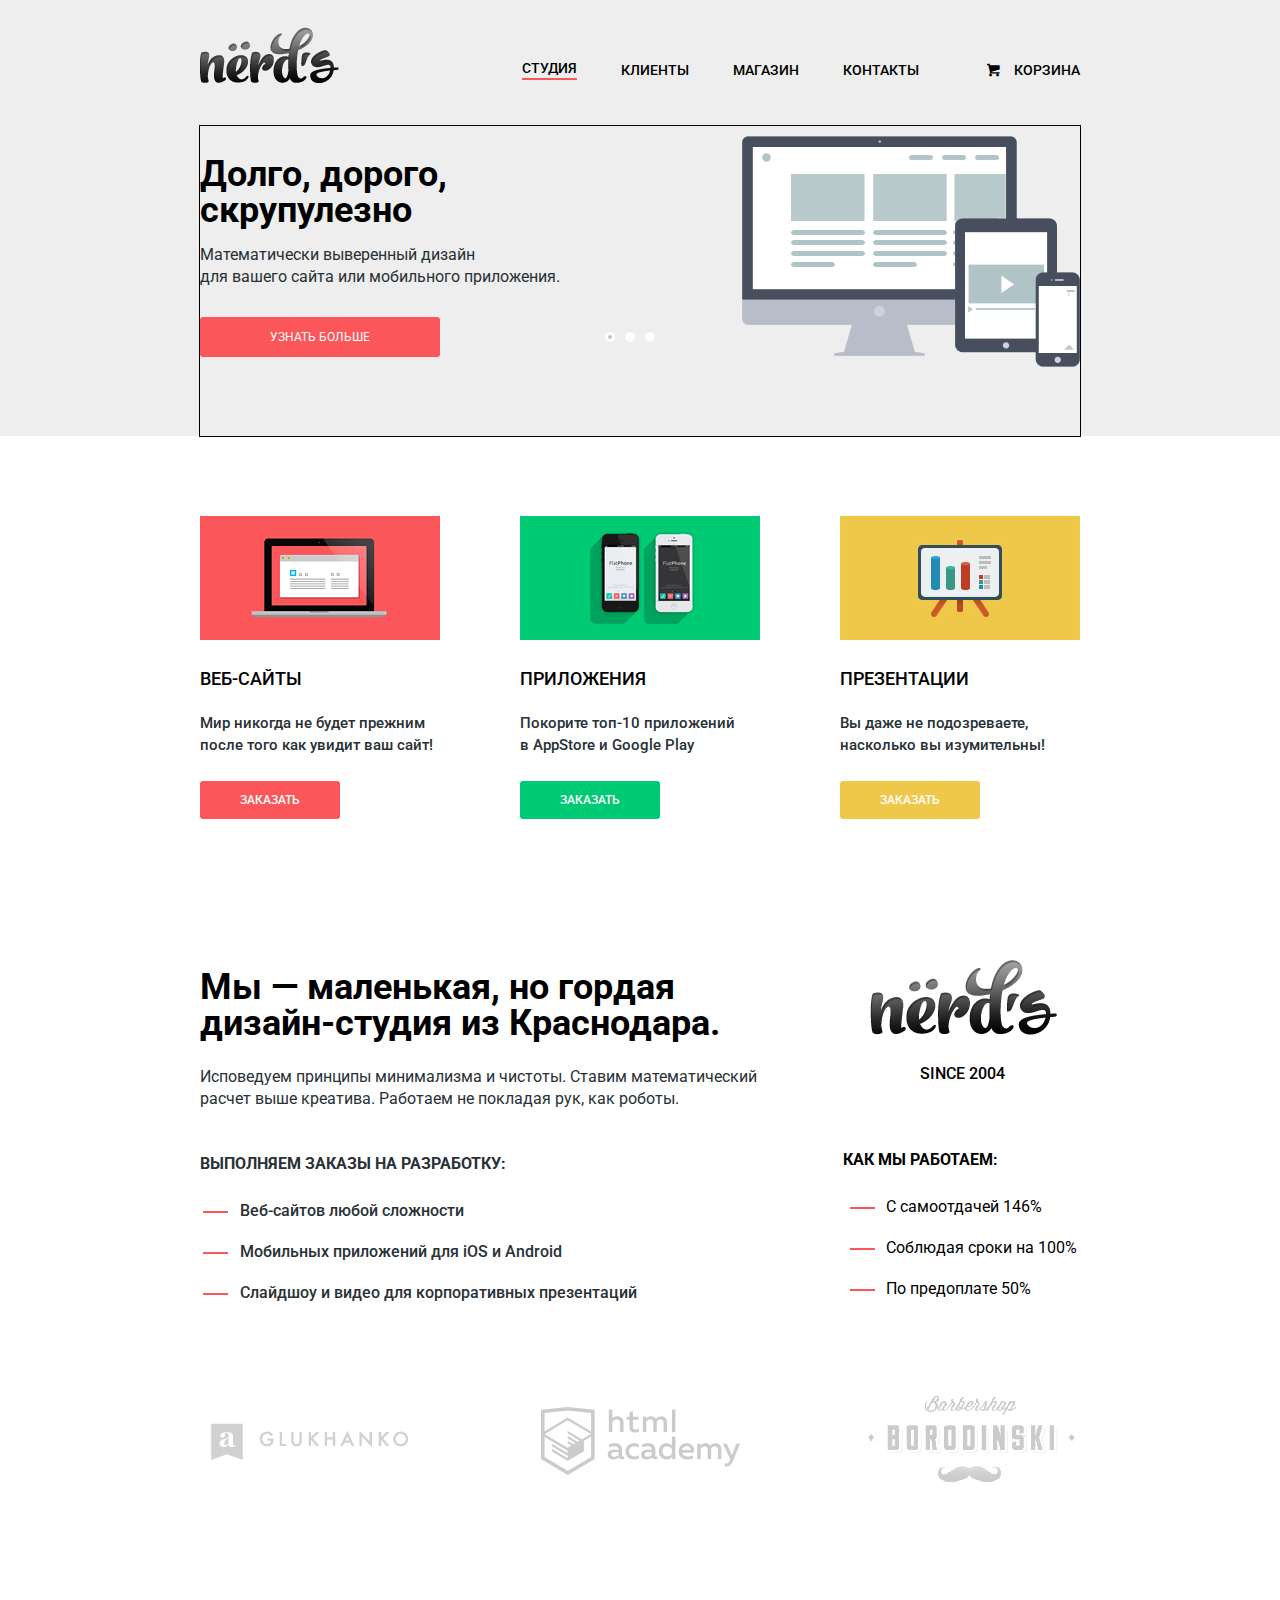
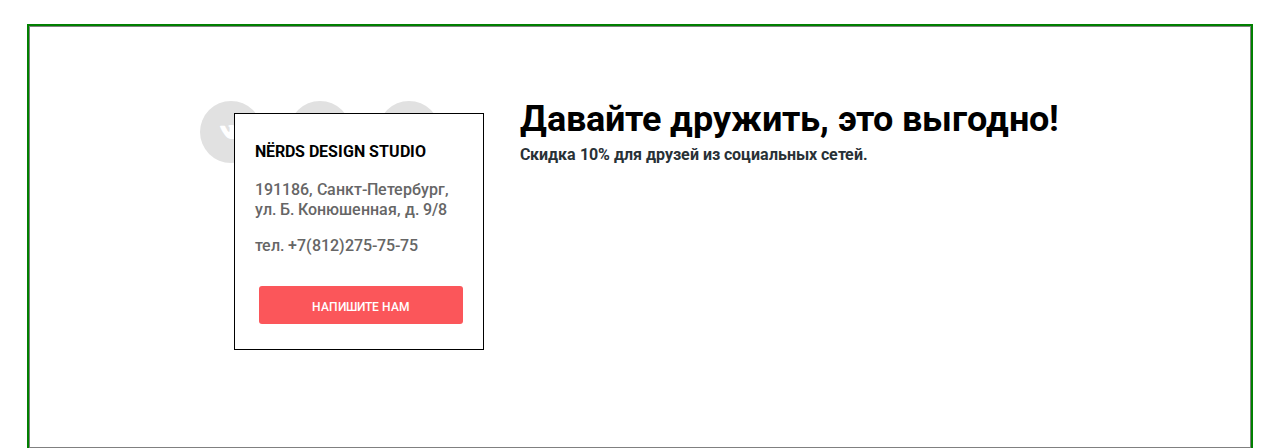
==== commit 83282b28: "11" ====
--- a/index.html
+++ b/index.html
@@ -16,67 +16,63 @@
           </div>
           <nav class="main-navigation">
            <ul class="main-menu nowrap">
-              <li class="active"><span>студия</span></li>
-              <li class="top-menu-link"><a href="#">клиенты</a></li>
-              <li class="top-menu-link"><a href="catalog.html">магазин</a></li>
-              <li class="top-menu-link"><a href="#">контакты</a></li>
-              <li class="top-menu-link"><span class="icon-basket"></span><a href="#">корзина</a></li>
+             <li class="top-menu-link">
+              <span class="active">студия</span>
+             </li>
+              <li class="top-menu-link">
+                <a href="#">клиенты</a>
+             </li>
+              <li class="top-menu-link">
+                <a href="catalog.html">магазин</a>
+             </li>
+              <li class="top-menu-link">
+                <a href="#">контакты</a>
+             </li>
+             <li class="top-menu-link menu-basket-link">
+               <a class="icon-basket" href="#">Корзина</a>
+             </li>
            </ul>
           </nav>
-       </div>
+        </div>
     </header>
-  <div class="slider">
-    <div class="container">
+      <div class="slider">
+        <div class="container">
          <div class="slider-inner">
-                <div class="slider-controls">
-            <!--    <input type="radio" id="btn-1" name="toggle" checked>
-                <input type="radio" id="btn-2" name="toggle">
-                <input type="radio" id="btn-3" name="toggle">
-                <div class="slider-controls">
-                    <label for="btn-1"></label>
-                    <label for="btn-2"></label>
-                    <label for="btn-3"></label>-->
-                     <i class="active"></i>
-                     <i></i>
-                     <i></i>
-                 </div>
-                 <!--<div class="slider-inner clearfix">
-                 <div class="slider-slides">-->
-                 <div class="slider-slides">
-                  <div class="slide-item">
-                     <div class="feature">
-                     <h2>Долго, дорого, скрупулезно.</h2>
-                       <p>Математически выверенный дизайн<br>
-                          для вашего сайта или мобильного приложения.</p>
-                       <a class="slide-item-button" href="#">Узнать больше</a>
-                       </div>
-                   <div class="slide-image">
-                     <img src="img/slide-image1.png" width="338" height="231" alt="devices">
-                   </div>
-                  </div>
-                  <div class="slide-item">
-                     <div class="feature">
-                     <h2>Любите ли вы математику, как любим ее мы?</h2>
-                       <p>Нашим дизайнерам мы удаляем нейроны, ответственные за креатив, чтобы дать им возможность все просчитать.</p>
-                       <a class="slide-item-button" href="#">Узнать больше</a></div>
-                   <div class="slide-image">
-                     <img src="img/slide-image2.png" alt="calculator" width="230" height="249">
-                   </div>
-                  </div>
-                  <div class="slide-item">
-                     <div class="feature">
-                     <h2>Только наркотики, только хардкор!</h2>
-                       <p>Все дизайнерские решения в нашей компании принимаются только под воздействием качественных галлюциногенов</p>
-                       <a class="slide-item-button" href="#">Узнать больше</a>
-                     </div>
-                   <div class="slide-image">
-                     <img src="img/slide-image3.png" alt="fun" width="333" height="319">
-                   </div>
-                   </div>
+            <input type="radio" id="btn-1" name="toggle" checked>
+            <input type="radio" id="btn-2" name="toggle">
+            <input type="radio" id="btn-3" name="toggle">
+          <div class="slider-controls">
+            <label for="btn-1"></label>
+            <label for="btn-2"></label>
+            <label for="btn-3"></label>
+          </div>
+          <div class="slides">
+                    <div class="slide">
+                      <div class="slide-text">
+                        <div class="slide-title">Долго, дорого, скрупулезно</div>
+                        <p>Математически выверенный дизайн<br>
+                         для вашего сайта или мобильного приложения.</p>
+                        <a class="slide-button slide-button-left" href="#">Узнать больше</a>
+                      </div>
+                    </div>
+                    <div class="slide">
+                      <div class="slide-text">
+                        <div class="slide-title">Любите ли вы математику,<br> как любим ее мы?</div>
+                        <p>Нашим дизайнерам мы удаляем нейроны, ответственные за креатив, чтобы дать им возможность все просчитать.</p>
+                        <a class="slide-button slide-button-middle" href="#">Узнать больше</a>
+                      </div>
+                    </div>
+                    <div class="slide">
+                      <div class="slide-text">
+                        <div class="slide-title">Только наркотики, только хардкор!</div>
+                        <p>Все дизайнерские решения в нашей компании принимаются только под воздействием качественных галлюциногенов</p>
+                        <a class="slide-button slide-button-right" href="#">Узнать больше</a>
+                      </div>
+                    </div>
                   </div>
                 </div>
-             </div>
-    </div>
+              </div>
+            </div>
         <main>
       <div class="services">
        <div class="container clearfix">
@@ -105,24 +101,23 @@
       </div>
       <div class="studio">
         <div class="container clearfix">
-         <hr>
          <div class="about-us">
              <span class="about-us-title"><b>Мы — маленькая, но гордая дизайн-студия из Краснодара.</b></span>
              <span class="about-us-text">Исповедуем принципы минимализма и чистоты. Ставим
               математический расчет выше креатива.
               Работаем не покладая рук, как роботы.</span>
               <h4>ВЫПОЛНЯЕМ ЗАКАЗЫ НА РАЗРАБОТКУ:</h4>
-              <ul>
+              <ul class="about-us-list">
                 <li>Веб-сайтов любой сложности</li>
                 <li>Мобильных приложений для iOS и Android</li>
                 <li>Слайдшоу и видео для корпоративных презентаций</li>
               </ul>
          </div>
          <div class="about-us-visual">
-            <div><img src="img/NerdsObject.png" width="187" height="75" alt="nerds"></div>
-            <div class="year"><span>Since 2004</span><hr></div>
+            <div class="object-nerds"><img src="img/NerdsObject.png" width="187" height="75" alt="nerds"></div>
+            <div class="year"><span>Since 2004</span></div>
             <h4>КАК МЫ РАБОТАЕМ:</h4>
-            <ul>
+            <ul class="sbout-us-list">
               <li>С самоотдачей 146%</li>
               <li>Соблюдая сроки на 100%</li>
               <li>По предоплате 50%</li>
@@ -130,15 +125,13 @@
          </div>
        </div>
      </div>
-        <div class="container">
-          <hr>
-          <div class="logos-of-cites">
+        <div class="logos">
+          <div class="container logos-wrap">
           <a class="glukhanko-cite" href="http://glukhanko.ru/"><img src="img/glukhanko-logo.png" alt="gluckanko-logo"></a>
           <a class="academy-cite" href="https://htmlacademy.ru/"><img src="img/htmlacademy-logo.png" alt="htmlacademy-logo"></a>
           <a class="borodinsky-cite" href="#"><img src="img/borodinsky-logo.png" alt="borodinsky-logo"></a>
-          <hr>
-        </div>
-      </div>
+          </div>
+        </div>
     </main>
 <!--  <div class="container">-->
    <div class="communication">
@@ -149,10 +142,11 @@
      <a class="button-write-us" href="#">Напишите нам</a>
    </div>
    <div class="map-app">
-     <img src="img/map.png" width="1200" height="417">
-        <!--<iframe src="https://www.google.com/maps/embed?pb=!1m18!1m12!1m3!1d1998.5989424123713!2d30.32089461573676!3d59.93879686904836!2m3!1f0!2f0!3f0!3m2!1i1024!2i768!4f13.1!3m3!1m2!1s0x4696310fca5ba729%3A0xea9c53d4493c879f!2z0JHQvtC70YzRiNCw0Y8g0JrQvtC90Y7RiNC10L3QvdCw0Y8g0YPQuy4sIDE5LCDQodCw0L3QutGCLdCf0LXRgtC10YDQsdGD0YDQsywgMTkxMTg2!5e0!3m2!1sru!2sru!4v1462174808913" width="1199" height="416" style="border:0" allowfullscreen></iframe>-->
-    </div>
-    <div class="write-us">
+     <div class="container map-wrap">
+      <script type="text/javascript" charset="utf-8" async src="https://api-maps.yandex.ru/services/constructor/1.0/js/?sid=9uSLLRkU7yz5ot2y6dyysRrsj2R7G9Mk&width=880&amp;height=416&lang=ru_RU&sourceType=constructor&scroll=true"></script>
+   </div>
+    <div class="modal-content">
+      <button class="modal-content-close" type="button" name="button"></button>
       <form action="#" method="post">
         <div class="input-field-name">
          <label>Ваше имя: </label><br>
@@ -182,5 +176,32 @@
          </div>
       </div>
     </footer>
+    <script> var button = document.querySelector(".button-write-us");
+             var popup = document.querySelector(".modal-content");
+             var close = document.querySelector(".modal-content-close");
+             var authorize = popup.querySelector("[name=name]");
+             var form = popup.querySelector(".form")
+
+             button.addEventListener("click", function(event) {
+               event.preventDefault()
+               popup.classList.add("modal-content-show")
+               authorize.focus()
+
+             });
+             close.addEventListener("click", function(event) {
+               event.preventDefault()
+               popup.classList.remove("modal-content-show")
+             });
+
+             window.addEventListener("keydown", function(event) {
+                    if (event.keyCode === 27) {
+                      if (popup.classList.contains("modal-content-show")) {
+                        popup.classList.remove("modal-content-show");
+                      }
+                    }
+                  });
+
+
+    </script>
   </body>
 </html>
--- a/css/style.css
+++ b/css/style.css
@@ -1,16 +1,3 @@
-html,
-body {
-  font-family: 'Roboto', 'Arial', sans-serif;
-  font-style: medium;
-  font-weight: 500;
-  font-size: 16px;
-  line-height: 22px;
-  color: #283136;
-  margin:0;
-  padding:0;
-  min-width: 1200px;
-  min-height: 1750px;
-}
 @font-face {
   font-weight: normal;
   font-style: normal;
@@ -51,6 +38,29 @@
 .icon-check-on::before { content: "\2611"; } /* "☑" */
 .icon-instagramm::before { content: "📷"; } /* "\1f4f7" */
 
+html,
+body {
+  font-family: 'Roboto', 'Arial', sans-serif;
+  font-weight: 400;
+  font-size: 16px;
+  line-height: 22px;
+  margin:0;
+  padding:0;
+}
+
+img {
+   max-width: 100%;
+   height: auto;
+}
+.nowrap {
+     white-space: nowrap;
+}
+.clearfix:after {
+     content: ' ';
+     display:table;
+     clear:both;
+}
+
 .main-header {
     min-height: 126px;
     background-color: #eeeeee;
@@ -62,11 +72,11 @@
   width: 880px;
   margin: 0 auto;
   padding: 0 10px;
-  font-size: 0px;
+  font-size: 16px;
 /*  outline: 1px solid red; */
 }
 .index-logo {
-     width: 139px;
+     width: 140px;
      min-height: px;
   /*   outline: 3px solid yellow; */
      float: left;
@@ -74,20 +84,15 @@
 }
 .main-navigation {
   /*  outline: 3px solid yellow;*/
-    width: 560px;
-    min-height: 126px;
+    width: 700px;
     float: right;
     color: #000000;
     text-transform: uppercase;
     margin: 0;
     padding: 0;
-}
-/*.main-menu {
-  padding: 0px;
-  margin: 0px;
-  list-style: none;
-}*/
-a {
+    text-align: right;
+}
+.main-menu a {
   display:inline-block;
   vertical-align: middle;
   text-decoration: none;
@@ -95,157 +100,93 @@
 .main-menu {
     margin: 0;
     padding: 0;
-    width: 560px;
     list-style: none;
-    margin-top: 63px;
+    margin-top: 58px;
     padding-right: 0px;
   /* outline: 3px solid yellow;*/
 }
-.main-menu a:hover {
+.top-menu-link a:hover,
+.top-menu-link span:hover {
   color: red;
 }
-.main-menu li {
-    margin-right: 46px;
-    vertical-align: top;
-    display: inline-block;
-}
-
-.main-menu  span {
-  display: block;
-  font-family: 'Roboto', 'Arial', sans-serif;
-  font-style: medium;
+.top-menu-link, span {
+  margin: 0 20px;
+  vertical-align: top;
+  display: inline-block;
+}
+.top-menu-link.menu-basket-link {
+  margin: 0 0 0 40px;
+}
+.top-menu-link .active {
+  display: inline-block;
+  vertical-align: top;
+  border-bottom: 2px solid #fb565a;
+}
+
+.icon-basket::before {
+  content: "\62";
+  margin-right: 14px;
+}
+
+.top-menu-link a,
+.top-menu-link span {
+  font-family: 'Roboto', 'Arial', sans-serif;
   font-weight: 500;
   font-size: 14px;
-  line-height: 30px;
-  color: #000000;
-  width: 57px;
-  padding:0;
-  margin:0;
-  /*border-bottom: 2px solid #fb565a;*/
-  padding-bottom: 3px;
-  margin-right: 46px;
-  background-color: none;
-}
-}
-.main-menu .active span:after {
-  content: " ";
-  display: block;
-  vertical-align: bottom;
-  position: relative;
-  bottom: 0;
-  width: 55px;
-  height: 2px;
-  background-color: #fb565a;
-}
-.main-menu .icon-basket {
-  display: inline-block;
-  vertical-align: top;
-  font-family: 'Roboto', 'Arial', sans-serif;
-  font-style: medium;
-  font-weight: 500;
-  font-size: 14px;
-  line-height: 30px;
-  color: #000000;
-  opacity: 0.3;
-  padding: 0;
-  margin: 0;
-  margin-right: 13px;
-}
-
-.main-menu a {
-    font-family: 'Roboto', 'Arial', sans-serif;
-    font-style: medium;
-    font-weight: 500;
-    font-size: 14px;
-    line-height: 30px;
-    color: #000000;
-}
-.main-menu li:nth-last-child {
-}
-.main-menu a:hover {
+  line-height: 20px;
+  color: #000000;
+  text-decoration: none;
+}
+.top-menu-link span {
+  margin-right: 0;
+}
+.top-menu-link a:hover {
   color: #fb565a;
 }
-.main-menu a:active {
+.top-menu-link a:active {
   color: #8f8f8f;
 }
 
-/*.top-menu li:nth-child(4) {
-    position: relative;
-    right: 0px;
-}*/
-.nowrap {
-    white-space: nowrap;
-}
-ul {
+.main-navigation ul {
   padding: 0px;
 }
-.slider-slides {
-    /*min-height: 231px;*/
-/*    outline: 3px solid yellow; */
-    position:absolute;
-    top:0;
-    left:0;
-    width:100%;
-    height:100%;
-    overflow:hidden;
-    /*background-color:rgba(255,255,0,0.1);*/
-}
-.feature {
-    /*width: 460px;*/
-  /*  outline: 3px solid blue;*/
-    float: left;
-    font-family: 'Roboto', 'Arial', sans-serif;
-    font-style: medium;
-    font-weight: 500;
-    font-size: 16px;
-    min-height: 231px;
-    line-height: 22px;
-    color: #283136;
-    width:380px;
-    padding:0;
-}
-h2 {
-   font-size:36px;
-    line-height:1;
-    font-weight:bold;
-    color:black;
-}
-
+
+
+/*/////////////////SLIDER///////////////////////////////////////*/
+
+.slider-inner {
+  width: 880px;
+  height: 310px;
+  position:relative;
+}
 .slide-image {
     width:338px;
-    /*min-height:231px;*/
-  /*  outline: 1px solid green;*/
+    min-height:231px;
+    outline: 1px solid green;
     float: right;
     margin-top: 10px;
 }
-.slider-inner{
-    position:relative;
-    width:880px;
-    height:310px;
+
+.slider{
+    height: 100%;
     margin:0 auto;
-/*   border:1px dotted black;*/
-}
-.slide-item {
+    background: #eeeeee;
+}
+.slider input[type=radio] {
     position:absolute;
-    top:0;
-    left:0;
-    width:100%;
-    height:100%;
-  /*  overflow:hidden;*/
-    display: none;
+    opacity:0;
 }
 .slider-controls{
     position:absolute;
-    bottom:95px;
-    left:50%;
+    bottom: 94px;
+    left: 430px;
     width:200px;
     height:10px;
     margin-left:-100px;
     text-align:center;
-  /*  border:1px dotted green;*/
     z-index:1000;
 }
-.slider-controls i{
+.slider-controls label{
     display:inline-block;
     width:4px;
     height:4px;
@@ -256,14 +197,37 @@
     border-radius:50%;
     cursor:pointer;
 }
-.slider-controls .active{
+#btn-1:checked ~ .slider-controls label[for="btn-1"],
+#btn-2:checked ~ .slider-controls label[for="btn-2"],
+#btn-3:checked ~ .slider-controls label[for="btn-3"] {
     background:#c1c1c1;
 }
-.slide-item-button{
+.slide{
+    position:absolute;
+    top:0;
+    left:0;
+    width:100%;
+    height:100%;
+    overflow:hidden;
+    outline: 1px solid black;
+}
+.slide-text{
+    width:380px;
+    padding:30px 0;
+    margin: 0;
+    color:#283136;
+}
+.slide-title{
+    font-size:36px;
+    line-height:1;
+    font-weight:bold;
+    color:black;
+}
+.slide-button {
     display:block;
     width:240px;
-    padding:10px 0;
-    margin-top:25px;
+    padding: 9px 0;
+    margin-top: 29px;
     font-size:12px;
     color:white;
     text-transform:uppercase;
@@ -272,9 +236,48 @@
     background:#fb565a;
     border-radius:3px;
 }
-.slide-item:nth-child(1){
-    display:block;
-}
+.slide-button .slide-button-left {
+
+}
+.slide-button .slide-button-right {
+
+}
+.slide-button .slide-button-middle {
+
+}
+.slide{
+    display:none;
+}
+#btn-1:checked ~ .slides .slide:nth-child(1) {
+    display: block;
+}
+#btn-2:checked ~ .slides .slide:nth-child(2) {
+    display: block;
+}
+#btn-3:checked ~ .slides .slide:nth-child(3) {
+    display: block;
+}
+
+.slide:nth-child(1){
+    background-image: url("../img/slide-image1.png");
+    background-repeat:no-repeat;
+    background-position:100% 10px;
+}
+.slide:nth-child(2){
+    background-image: url("../img/slide-image2.png");
+    background-repeat:no-repeat;
+    background-position: 640px 15px;
+}
+.slide:nth-child(3){
+    background-image:url("../img/slide-image3.png");
+    background-repeat:no-repeat;
+    background-position: 540px -10px;
+}
+
+
+
+/*/////////////////SERVICES///////////////////////////////////////*/
+
 .service-web-sites a {
   display:block;
   width:140px;
@@ -333,28 +336,6 @@
 .service-presentations a:active {
   background-color: #c09b24;
 }
-/*
-.slde-item:nth-child(1) {
-    background-image: url('img/slide-image1.png');
-    background-repeat:no-repeat;
-    background-position: 100% 10px;
-}
-.slde-item:nth-child(2) {
-    background-image: url('img/slide-image2.png');
-    background-repeat:no-repeat;
-    background-position: 100% 10px;
-}
-.slde-item:nth-child(3) {
-    background-image: url('img/slide-image3.png');
-    background-repeat: no-repeat;
-    background-position: 100% 10px;
-} */
-
-.clearfix:after {
-    content: ' ';
-    display:table;
-    clear:both;
-}
 .service-web-sites,
 .service-apps{
     width: 240px;
@@ -378,28 +359,36 @@
 }
 .service-text {
   font-family: 'Roboto', 'Arial', sans-serif;
-  font-style: medium;
   font-weight: 500;
   font-size: 15px;
   line-height: 22px;
   color: #283136;
 }
-.slide-item-button,
+.service h3 {
+  font-size: 18px;
+  line-height: 30px;
+  color: #000000;
+  font-family: 'Roboto', 'Arial', sans-serif;
+  font-weight: 500;
+  text-transform: uppercase;
+}
 .button-order {
   text-transform: uppercase;
   font-size: 12px;
   line-height: 18px;
-}
+  font-weight: 500;
+}
+/* about us */
+
 .about-us {
     min-height:341px;
     width: 571px;
   /*  outline: 2px solid green;*/
-    margin-right: 68px;
+    margin-right: 60px;
     float:left;
-    margin-top: 74px;
+    margin-top: 70px;
     margin-bottom: 73px;
     font-family: 'Roboto', 'Arial', sans-serif;
-    font-style: medium;
     font-weight: 500;
     font-size: 16px;
     line-height: 22px;
@@ -410,13 +399,12 @@
 }
 .about-us-visual {
     min-height:341px;
-    width: 228px;
+    width: 230px;
     float:right;
     margin-top: 61px;
     margin-bottom: 73px;
     font-family: 'Roboto', 'Arial', sans-serif;
-    font-style: medium;
-    font-weight: 500;
+    font-weight: 400;
     font-size: 16px;
     line-height: 22px;
     color: 283136;
@@ -427,16 +415,22 @@
   line-height: 36px;
   color: #000000;
   font-family: 'Roboto', 'Arial', sans-serif;
-  font-style: medium;
-  font-weight: 500;
+  font-weight: 400;
+}
+.about-us-title {
+  margin-left: 0;
 }
 .about-us-text {
     font-size: 16px;
     line-height: 22px;
+    font-weight: 400;
     color: #283136;
     display: inline-block;
     vertical-align: top;
     margin-top: 19px;
+    width: 100%;
+    margin: 0;
+    margin-top: 25px;
 }
 .about-us ul li {
   margin-bottom: 19px;
@@ -452,15 +446,18 @@
 }
 .year {
   font-family: 'Roboto', 'Arial', sans-serif;
-  font-style: medium;
   font-weight: 500;
   font-size: 16px;
   color: #000000;
   text-transform: uppercase;
-  margin-top: 25px;
-  width: 240px;
+  margin-top: 22px;
+  width: 225px;
   background-color: white;
   text-align: center;
+  display: inline-block;
+}
+.object-nerds {
+  margin-left: 20px;
 }
 .year:before {
 //*  content: " ";
@@ -472,11 +469,6 @@
   position: relative;
   top: 10px;*/
 }
-.year hr {
-  position: relative;
-  top: -20px;
-  z-index: 0;
-}
 .year span {
   display: inline-block;
   position: relative;
@@ -491,10 +483,9 @@
     width: 100%;
     outline: 2px solid green;
 }
-h1 {
-    font-family: 'Roboto', 'Arial', sans-serif;
-    font-style: medium;
-    font-weight: 500;
+.text-top h1 {
+  font-family: 'Roboto', 'Arial', sans-serif;
+  font-weight: 400;
     font-size: 40px;
     line-height: 45px;
     color: #000000;
@@ -503,31 +494,25 @@
     text-align: center;
     margin-bottom: 93px;;
 }
-h2,
+.feature h2,
 .text-bottom,
 .about-us-title {
   font-size: 36px;
   line-height: 36px;
   color: #000000;
   font-family: 'Roboto', 'Arial', sans-serif;
-  font-style: medium;
   font-weight: 500;
 }
-h3 {
-  font-size: 18px;
-  line-height: 30px;
-  color: #000000;
-  font-family: 'Roboto', 'Arial', sans-serif;
-  font-style: medium;
-  font-weight: 500;
-  text-transform: uppercase;
+.about-us-visual h4 {
+  margin-top: 64px;
+  margin-bottom: 25px;
+  margin-left: -7px;
+}
+.about-us-list {
+  padding-left: 3px;
 }
 .about-us h4 {
-  margin-top: 50px;
-  margin-bottom: 25px;
-}
-.about-us-visual h4 {
-  margin-top: 61px;
+  margin-top: 43px;
   margin-bottom: 25px;
 }
 .about-us-visual li::before {
@@ -542,8 +527,7 @@
 .about-us-visual li {
 margin-bottom: 19px;
 }
-.text-top,
-.slider {
+.text-top, {
   background-color: #eeeeee;
   margin:0;
   padding:0;
@@ -555,8 +539,9 @@
 a.glukhanko-cite {
     width: 198px;
     height: 37px;
-    margin-right: 121px;
+    margin-right: 128px;
     vertical-align: middle;
+    padding-left: 11px;
     opacity: 0.2
    }
 a.glukhanko-cite:hover {
@@ -581,22 +566,61 @@
 a.borodinsky-cite:hover {
   opacity: 1;
 }
-.logos-of-cites {
+.logos {
   height: 180px;
 /*  margin-top: 69px;*/
-  margin-bottom: 85px;
-}
-.logos-of-cites hr {
-  margin-top: 35px;
-}
-.container hr {
-  margin-bottom: 45px;
+  margin-bottom: 50px;
+}
+.communication {
+  font-size: 16px;
+  font-family: 'Roboto', 'Arial', sans-serif;
+  font-weight: 500;
+  color: #666666;
+  line-height: 20px;
+  text-align: left;
+  background-color: white;
+  outline: 1px solid black;
+  padding: 25px 0px;
+  z-index: 500;
+  position: absolute;
+  margin-top: 88px;
+  margin-left: 235px;
+  padding-right: 20px;
+}
+.communication-head {
+  text-transform: uppercase;
+  line-height: 25px;
+  color: #000000;
+}
+.communication p {
+  margin-left: 20px;
+}
+.number {
+  color: #666666;
+  display: block;
+  margin: 0 20px;
+}
+.button-write-us {
+  text-transform: uppercase;
+  color: white;
+  font-size: 12px;
+  line-height: 18px;
+  text-align: center;
+  display: block;
+  vertical-align: top;
+  padding-top: 12px;
+  margin-top: 30px;
+  margin-left: 24px;
+  width: 204px;
+  height: 26px;
+  background-color: #fb565a;
+  border-radius: 3px;
+  text-decoration: none;
 }
 .button-show, {
   font-size: 12px;
   line-height: 18px;
   font-family: 'Roboto', 'Arial', sans-serif;
-  font-style: bold;
   font-weight: 700;
   text-transform: uppercase;
 }
@@ -611,8 +635,7 @@
 }
 .sort-text {
   font-family: 'Roboto', 'Arial', sans-serif;
-  font-style: medium;
-  font-weight: 500;
+  font-weight: 400;
   font-size: 12px;
   line-height: 18px;
   color: #000000;
@@ -651,7 +674,7 @@
   width:365px;
   float: left;
 }
-ul {
+.about-us-visual ul {
   padding: 0;
   margin:0;
 }
@@ -661,8 +684,7 @@
 }
 .range-filter {
   font-family: 'Roboto', 'Arial', sans-serif;
-  font-style: medium;
-  font-weight: 500;
+  font-weight: 400;
   font-size: 16px;
   color: #000;
   width: 240px;
@@ -671,8 +693,7 @@
 }
 .filter-head{
   font-family: 'Roboto', 'Arial', sans-serif;
-  font-style: medium;
-  font-weight: 500;
+  font-weight: 400;
   tont-size: 18px;
   line-height: 30px;
   color: #000000;
@@ -723,8 +744,7 @@
 }
 .price-controls input {
   font-family: 'Roboto', 'Arial', sans-serif;
-  font-style: medium;
-  font-weight: 500;
+  font-weight: 400;
   font-size: 16px;
   width: 60px;
   margin-left: 10px;
@@ -744,8 +764,7 @@
 }
 .regulation {
   font-family: 'Roboto', 'Arial', sans-serif;
-  font-style: medium;
-  font-weight: 500;
+  font-weight: 400;
   color: #283136;
   font-size: 16px;
   line-height: 20px;
@@ -753,8 +772,7 @@
 .features-head,
 .grid-head {
   font-family: 'Roboto', 'Arial', sans-serif;
-  font-style: medium;
-  font-weight: 500;
+  font-weight: 400;
   font-size: 18px;
   line-height: 30px;
   color: #000000;
@@ -833,6 +851,7 @@
  border-top: 30px solid #f1f1f1;
  border-radius: 5px 5px 0 0;
  z-index: 1;
+ position: relative
 }
 .model-aviator,
 .model-forte,
@@ -850,8 +869,7 @@
   left: 12px;
   width: 44px;
   height: 10px;
-  background: url("img/circles.png") no-repeat;
-  outline: 1px solid black;
+  background: url("../img/circles.png") no-repeat;
   z-index: 20;
 }
 .paginator {
@@ -882,7 +900,6 @@
 }
 .paragraph-bottom {
   font-family: 'Roboto', 'Arial', sans-serif;
-  font-style: bold;
   font-weight: 700;
   font-size: 16px;
   line-height: 22px;
@@ -892,19 +909,53 @@
   text-transform: uppercase;
 }
 .window {
+  width: 200px;
+  height: 165px;
+  background-color: white;
+  position: absolute;
+  margin-top: 20px;
+  margin-left: 20px;
+  z-index: 700;
+  padding-top: 35px;
+  text-align: center;
+  display: none;
+  -webkit-transition: all .25s;
+     -moz-transition: all .25s;
+     -o-transition: all .25s;
+     transition: all .25s;
+}
+.window span{
   font-size: 18px;
-  line-height: 8,56px;
-  color: #000000;
-  width: 200px;
-  height: 200px;
-  background-color: white;
-}
-/*.model-sunset:hover {
+  line-height: 9px;
+  color: #000000;
+}
+.description {
+  font-size: 14px;
+  line-height: 18;
+  color: #283136;
+}
+.window a {
   display: block;
-  width: 200px;
-  height: 200px;
-  background-color: white;
-}*/
+  width: 140px;
+  height: 22px;
+  border-radius: 3px;
+  background-color: #fb565a;
+  font-size: 18px;
+  line-height: 9px;
+  color: white;
+  margin-top: 28px;
+  margin-left: 30px;
+  padding-top: 15px;
+}
+.window a:hover {
+  background-color: #d6494d;
+}
+.window a:active {
+  background-color: #b63538;
+}
+.model:hover .window {
+  display: block;
+}
 .description {
   font-size: 14px;
   line-height: 18px;
@@ -917,10 +968,26 @@
     min-height:63px;
     width: 880px;
 /*    outline: 2px solid green;*/
-    margin-top: 78px;
+    margin-top: 74px;
     margin-bottom: 76px;
     padding:0;
     padding-bottom: 77px;
+}
+.text-bottom {
+ /* outline: 2px solid yellow;*/
+  width: 550px;
+  float: left;
+}
+.text-bottom-big {
+  display: inline-block;
+  margin: 0px;
+}
+.text-bottom-small {
+ font-family: 'Roboto', 'Arial', sans-serif;
+ font-weight: 700;
+ font-size: 16px;
+ line-height: 3px;
+ color: #283136;
 }
 .social-buttons {
 /*  outline: 1px solid black;*/
@@ -940,7 +1007,10 @@
 	-webkit-border-radius: 50px;
 	border-radius: 60px;
   /*outline: 2px solid yellow;*/
-
+ }
+ .social-buttons .social:nth-child(1),
+ .social-buttons .social:nth-child(2) {
+   margin-right: 23px;
  }
  .icon-vk,
  .icon-instagramm,
@@ -951,7 +1021,7 @@
    color: white;
    position: relative;
    top: 18px;
-   left: 15px;
+   left: -5px;
  }
  .social:hover {
    background: #fb565a;
@@ -959,30 +1029,6 @@
  .social:active {
    background: #d6494d;
  }
- .text-bottom {
-  /* outline: 2px solid yellow;*/
-   width: 550px;
-   float: left;
- }
- .text-bottom-big {
-   display: inline-block;
-   margin: 0px;
- }
-.text-bottom-small {
-  font-family: 'Roboto', 'Arial', sans-serif;
-  font-style: bold;
-  font-weight: 700;
-  font-size: 16px;
-  line-height: 22px;
-  color: #283136;
-}
-
-hr {
-  border: none;
-  background-color: #eeeeee;
-  color: #eeeeee;
-  height: 2px;
-}
 
 .circle {
   display: inline-block;
@@ -998,47 +1044,9 @@
 .model:hover {
   opacity: 1;
 }
-.communication {
-  font-size: 16px;
-  font-family: "Roboto";
-  color: #666666;
-  line-height: 20px;
-  text-align: left;
-  background-color: white;
-  outline: 1px solid black;
-  padding: 30px 23px;
-  z-index: 500;
-  position: absolute;
-  /*top: 88px;
-  left: 0;*/
-}
+
 .map-app {
   z-index: 1;
-}
-.number {
-  color: #666666;
-  display: block;
-  margin: 0;
-}
-.communication-head {
-  text-transform: uppercase;
-  line-height: 30px;
-  color: #000000;
-}
-.button-write-us {
-  text-transform: uppercase;
-  color: white;
-  font-size: 12px;
-  line-height: 18px;
-  text-align: center;
-  display: block;
-  vertical-align: top;
-  padding-top: 12px;
-  margin-top: 30px;
-  width: 204px;
-  height: 26px;
-  background-color: #fb565a;
-  border-radius: 3px;
 }
 .textarea-letter {
   font-size: 12px;
@@ -1054,14 +1062,74 @@
   margin-top: 10px;
 
 }
-.write-us {
+.modal-content {
   width: 630px;
   height: 416px;
-  outline: 1px solid black;
+/*  outline: 1px solid black;*/
   margin: 0;
   padding-left: 80px;
   padding-top: 55px;
   box-sizing: border-box;
+  position: absolute;
+  top: 1600px;
+  left: 50%;
+  margin-left: -310px;
+  background-color: white;
+  z-index: 500;
+  box-shadow: 5px 30px 50px rgba(0, 0, 0, 0.7);
+  display: none;
+}
+.modal-content-show {
+  display: block;
+  animation: bounce 0.6s;
+}
+@keyframes bounce {
+  0%   {
+    transform: translateY(-2000px);
+  }
+  70%  {
+    transform: translateY(30px);
+  }
+  90%  {
+    transform: translateY(-10px);
+  }
+  100% {
+    transform: translateY(0);
+  }
+}
+
+
+
+.modal-content-close {
+  position: absolute;
+  top: 6px;
+  right: 6px;
+  width: 41px;
+	height: 41px;
+	background-color:  #fb565a;
+	-moz-border-radius: 41px;
+	-webkit-border-radius: 41px;
+	border-radius: 41px;
+  cursor: pointer;
+  border: 0;
+  outline: 0;
+}
+.modal-content-close::before,
+.modal-content-close::after {
+  content: "";
+  position: absolute;
+  top: 18px;
+  right: 9px;
+  width: 22px;
+  height: 4px;
+  background-color: white;
+  border-radius: 1px;
+}
+.modal-content-close::before {
+  transform: rotate(45deg);
+}
+.modal-content-close::after {
+  transform: rotate(-45deg);
 }
 .button-send {
   font-size: 12px;
@@ -1071,8 +1139,7 @@
   height: 38px;
   border: none;
   background-color: #fb565a;
-  border-radius:
-  outline: 1px solid black;
+  border-radius: 2px;
 }
 .input-text {
   display: block;
@@ -1080,7 +1147,9 @@
   float: left;
 
 }
-
+textarea {
+  resize: none;
+}
 .textarea-text {
   margin-bottom: 22px;
   float:left;
@@ -1158,17 +1227,6 @@
 }
 .choose-features input[type="checkbox"] {
   display: none;
-}
-/* input[type="checkbox"]:before,
- input[type="radio"]:before {
-  font-style: normal;
-  font-weight: normal;
-  font-variant: normal;
-  text-transform: none;
-  line-height: 1;
-  width: 1em;
-  display: inline-block;
-  margin-right: 5px;*/
 }
 input[type="checkbox"] + label {
   position: relative;
@@ -1199,7 +1257,7 @@
 }
 .toggles a {
   font-family: 'Roboto', 'Arial', sans-serif;
-  font-style: medium;
+  font-weight: 400;
   display: inline-block;
   vertical-align: top;
   color: #b5b5b5;
@@ -1216,3 +1274,8 @@
 .toggles a::active {
   color: #000000;
 }
+.location {
+ width: 1200px;
+ height: 420px;
+ outline: 1px solid black;
+}
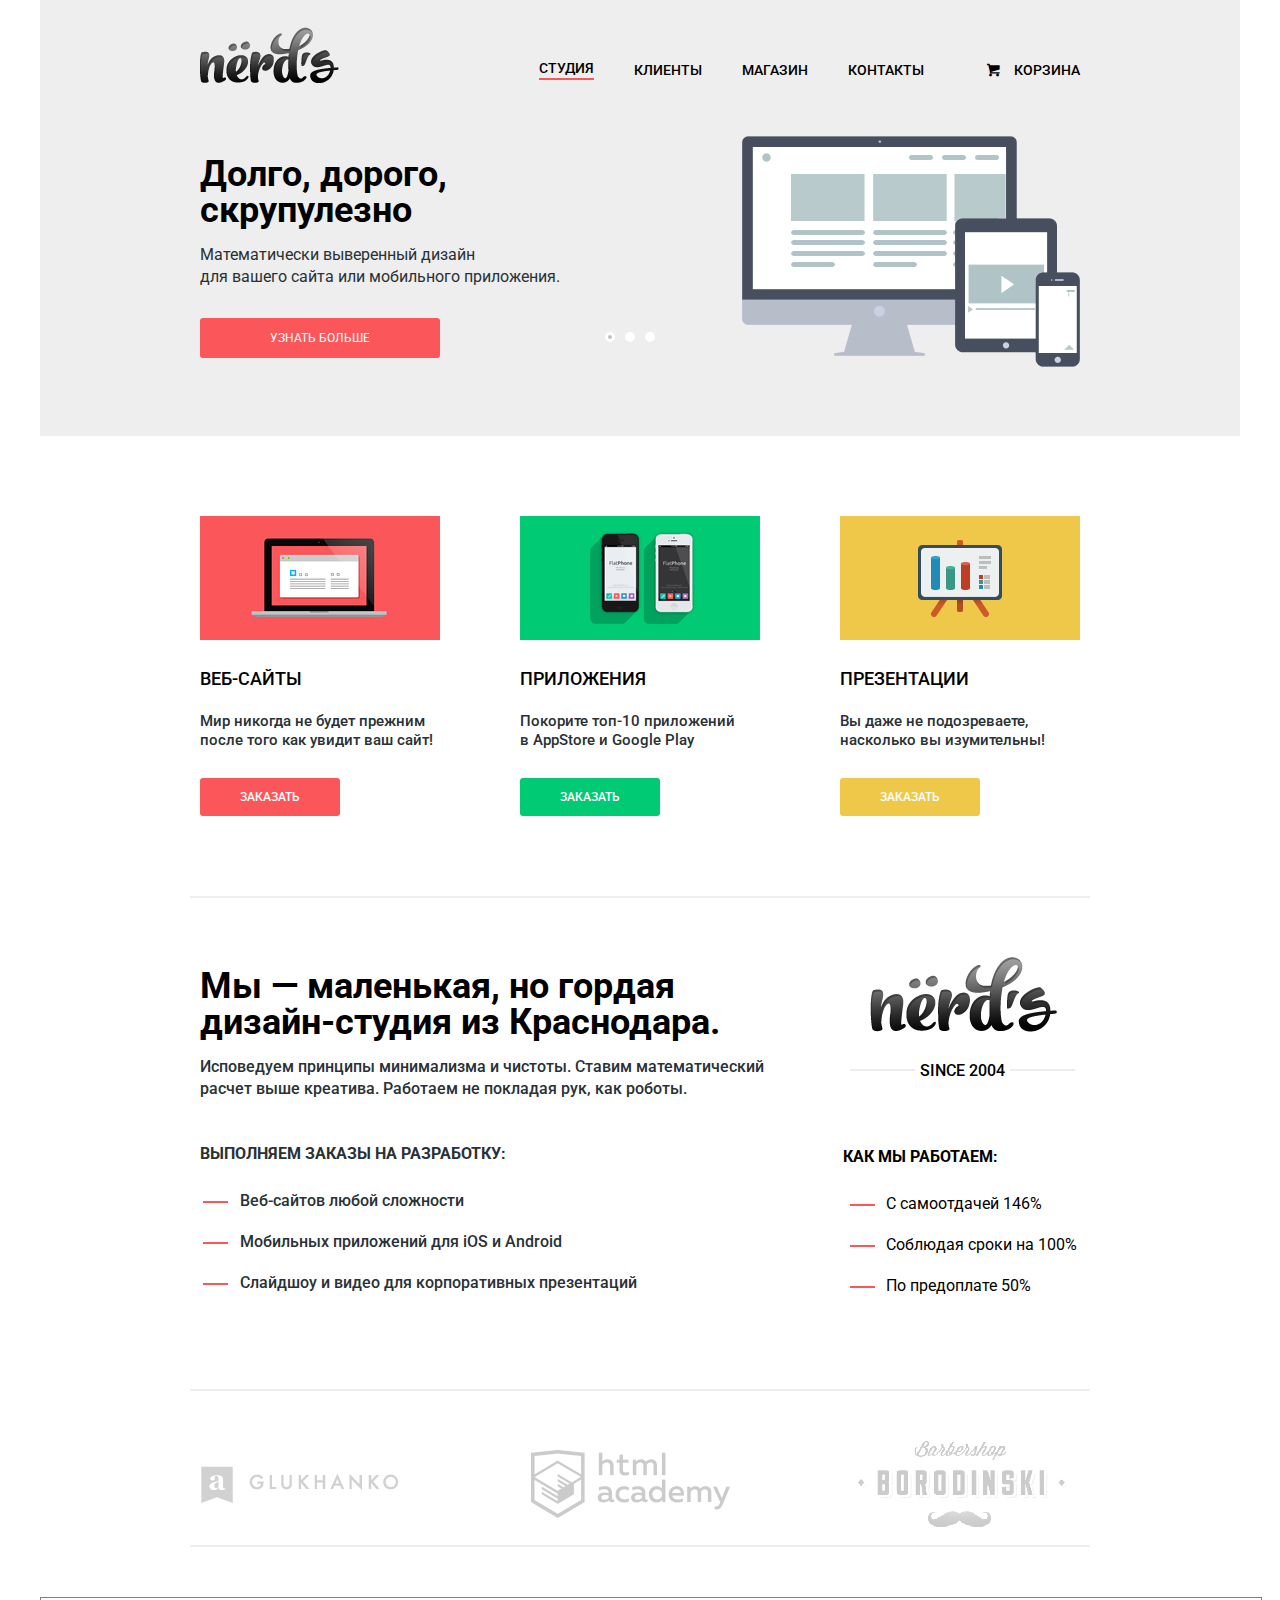
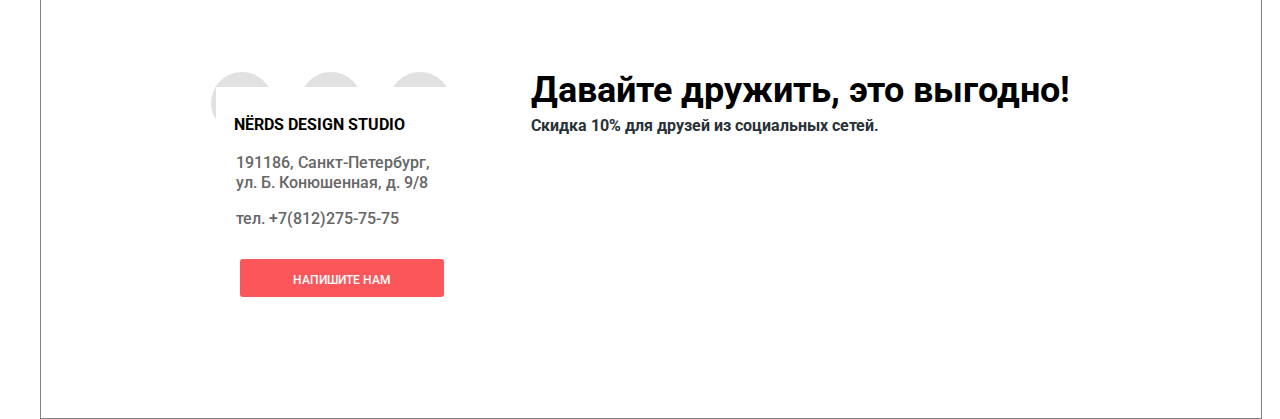
==== commit a47c429a: "12" ====
--- a/index.html
+++ b/index.html
@@ -133,7 +133,6 @@
           </div>
         </div>
     </main>
-<!--  <div class="container">-->
    <div class="communication">
      <span class="communication-head"><b>NЁRDS DESIGN STUDIO</b></span><br>
      <p>191186, Санкт-Петербург, <br>
@@ -160,7 +159,6 @@
          <input class="button-send" type="submit" value="ОТПРАВИТЬ">
       </form>
     </div>
-  <!--</div>-->
     <footer class="main-footer">
       <div class="container">
           <div class="contacts">
--- a/css/style.css
+++ b/css/style.css
@@ -13,6 +13,8 @@
   width: 1em;
   margin-right: 0.2em;
   margin-left: 0.2em;
+  padding: 0;
+  margin: 0;
 
   font-weight: normal;
   line-height: 1em;
@@ -46,6 +48,9 @@
   line-height: 22px;
   margin:0;
   padding:0;
+  min-width: 1200px;
+  max-width: 1200px;
+  margin: 0px auto;
 }
 
 img {
@@ -71,9 +76,12 @@
 .container {
   width: 880px;
   margin: 0 auto;
-  padding: 0 10px;
+  padding: 0;
   font-size: 16px;
 /*  outline: 1px solid red; */
+}
+a {
+  text-decoration: none;
 }
 .index-logo {
      width: 140px;
@@ -110,9 +118,12 @@
   color: red;
 }
 .top-menu-link, span {
-  margin: 0 20px;
+  margin: 0 18px;
   vertical-align: top;
   display: inline-block;
+}
+.top-menu-link:nth-last-child {
+  margin: 0;
 }
 .top-menu-link.menu-basket-link {
   margin: 0 0 0 40px;
@@ -209,7 +220,7 @@
     width:100%;
     height:100%;
     overflow:hidden;
-    outline: 1px solid black;
+  /*  outline: 1px solid black;*/
 }
 .slide-text{
     width:380px;
@@ -227,7 +238,7 @@
     display:block;
     width:240px;
     padding: 9px 0;
-    margin-top: 29px;
+    margin-top: 30px;
     font-size:12px;
     color:white;
     text-transform:uppercase;
@@ -236,15 +247,6 @@
     background:#fb565a;
     border-radius:3px;
 }
-.slide-button .slide-button-left {
-
-}
-.slide-button .slide-button-right {
-
-}
-.slide-button .slide-button-middle {
-
-}
 .slide{
     display:none;
 }
@@ -278,11 +280,17 @@
 
 /*/////////////////SERVICES///////////////////////////////////////*/
 
+.services {
+  width: 880px;
+  border-bottom: 2px solid #eeeeee;
+  margin: 0 auto;
+  padding: 0 10px;
+}
 .service-web-sites a {
   display:block;
   width:140px;
   padding:10px 0;
-  margin-top:25px;
+  margin-top: 28px;
   font-size:12px;
   color:white;
   text-transform:uppercase;
@@ -296,7 +304,7 @@
   display:block;
   width:140px;
   padding:10px 0;
-  margin-top:25px;
+  margin-top: 28px;
   font-size:12px;
   color:white;
   text-transform:uppercase;
@@ -309,7 +317,7 @@
   display:block;
   width:140px;
   padding:10px 0;
-  margin-top:25px;
+  margin-top: 28px;
   font-size:12px;
   color:white;
   text-transform:uppercase;
@@ -361,7 +369,7 @@
   font-family: 'Roboto', 'Arial', sans-serif;
   font-weight: 500;
   font-size: 15px;
-  line-height: 22px;
+  line-height: 19px;
   color: #283136;
 }
 .service h3 {
@@ -423,14 +431,14 @@
 .about-us-text {
     font-size: 16px;
     line-height: 22px;
-    font-weight: 400;
+    font-weight: 500;
     color: #283136;
     display: inline-block;
     vertical-align: top;
     margin-top: 19px;
     width: 100%;
     margin: 0;
-    margin-top: 25px;
+    margin-top: 16px;
 }
 .about-us ul li {
   margin-bottom: 19px;
@@ -451,23 +459,42 @@
   color: #000000;
   text-transform: uppercase;
   margin-top: 22px;
-  width: 225px;
+  width: 230px;
   background-color: white;
-  text-align: center;
-  display: inline-block;
+  text-align: left;
+  display: inline-block;
+  margin-right: 5px;
 }
 .object-nerds {
   margin-left: 20px;
+  margin-top: -2px;
 }
 .year:before {
-//*  content: " ";
+  content: " ";
   display: inline-block;
   vertical-align: middle;
-  width: 62px;
+  width: 65px;
   height: 2px;
-  color: #eeeeee;
+  border-bottom: 2px solid #eeeeee;
   position: relative;
-  top: 10px;*/
+  margin-bottom: 5px;
+  left: 0;
+  top: 0px;
+}
+.year span:after {
+    content: " ";
+  display: inline-block;
+  vertical-align: middle;
+  width: 65px;
+  height: 2px;
+  margin: 0;
+  padding: 0;
+  position: absolute;
+  top: 7px;
+  left: 105%;
+  border-bottom: 2px solid #eeeeee;
+  margin-bottom: 5px;
+
 }
 .year span {
   display: inline-block;
@@ -475,13 +502,12 @@
   background-color: white;
   z-index: 2;
   width: 86px;
-  padding-right: 14px;
-  padding-left: 14px;
+  margin: 0 5px;
 }
 .map-app {
     min-height: 416px;
     width: 100%;
-    outline: 2px solid green;
+  /*  outline: 2px solid green;*/
 }
 .text-top h1 {
   font-family: 'Roboto', 'Arial', sans-serif;
@@ -510,6 +536,7 @@
 }
 .about-us-list {
   padding-left: 3px;
+  font-weight: 500;
 }
 .about-us h4 {
   margin-top: 43px;
@@ -527,25 +554,35 @@
 .about-us-visual li {
 margin-bottom: 19px;
 }
-.text-top, {
+.text-top {
+  margin:0;
+  padding-left: 213px;
+  height: 202px;
+  font-weight: 500;
   background-color: #eeeeee;
-  margin:0;
-  padding:0;
-}
-.text-top {
-    height: 202px;
-}
-
+}
+a.glukhanko-cite:hover {
+  opacity: 1;
+}
+a.academy-cite:hover {
+  opacity: 1;
+}
+a.borodinsky-cite:hover {
+  opacity: 1;
+}
 a.glukhanko-cite {
     width: 198px;
     height: 37px;
     margin-right: 128px;
-    vertical-align: middle;
+    vertical-align:  middle;
     padding-left: 11px;
     opacity: 0.2
-   }
-a.glukhanko-cite:hover {
-  opacity: 1;
+}
+a.borodinsky-cite {
+  width: 209px;
+  height: 86px;
+  vertical-align:  middle;
+  opacity:0.2
 }
 a.academy-cite {
   width: 199px;
@@ -554,22 +591,20 @@
   vertical-align: middle;
   opacity:0.2
 }
-a.academy-cite:hover {
-  opacity: 1;
-}
-a.borodinsky-cite {
-  width: 209px;
-  height: 86px;
-  vertical-align: middle;
-  opacity:0.2
-}
-a.borodinsky-cite:hover {
-  opacity: 1;
-}
 .logos {
-  height: 180px;
-/*  margin-top: 69px;*/
+  height: 100px;
+  width: 880px;
+  margin: 0 auto;
+  padding: 0;
+  padding-top: 50px;
+  padding-right: 20px;
+  border-top: 2px solid #eeeeee;
+  border-bottom: 2px solid #eeeeee;
+  padding-bottom: 4px;
   margin-bottom: 50px;
+}
+.logos a {
+  display: inline-block;
 }
 .communication {
   font-size: 16px;
@@ -579,13 +614,13 @@
   line-height: 20px;
   text-align: left;
   background-color: white;
-  outline: 1px solid black;
   padding: 25px 0px;
   z-index: 500;
   position: absolute;
-  margin-top: 88px;
-  margin-left: 235px;
-  padding-right: 20px;
+  margin-top: 90px;
+  margin-left: 176px;
+  padding-right: 23px;
+  padding-bottom: 30px;
 }
 .communication-head {
   text-transform: uppercase;
@@ -628,14 +663,13 @@
   text-transform: uppercase;
   width: 495px;
   float: left;
-/*  outline: 1px solid red;/*/*
   margin:0;
   padding: 0;
-  margin-bottom: 17px;
+  margin-bottom: 2px;
 }
 .sort-text {
   font-family: 'Roboto', 'Arial', sans-serif;
-  font-weight: 400;
+  font-weight: 500;
   font-size: 12px;
   line-height: 18px;
   color: #000000;
@@ -643,7 +677,20 @@
   margin: 0;
   margin-right: 41px;
   float: left;
+  margin-top: -5px;
+  margin-left: -2px;
 /*  outline: 1px solid black;/*/*
+}
+.sort a {
+  font-family: 'Roboto', 'Arial', sans-serif;
+  font-weight: 500;
+  font-size: 12px;
+  line-height: 18px;
+  color: #000000;
+  opacity: 0.3;
+}
+.sort a:hover {
+  opacity: 1;
 }
 .sort li {
     font-size: 12px;
@@ -671,8 +718,10 @@
   border: none;
 }
 .sort ul {
-  width:365px;
+  width: 365px;
   float: left;
+  padding: 0;
+  margin-top: -5px;
 }
 .about-us-visual ul {
   padding: 0;
@@ -741,13 +790,15 @@
   font-size: 16px;
   display: inline-block;
   width: 50%;
+  font-weight: 500;
+  text-transform: uppercase;
 }
 .price-controls input {
   font-family: 'Roboto', 'Arial', sans-serif;
   font-weight: 400;
   font-size: 16px;
   width: 60px;
-  margin-left: 10px;
+  margin-left: 6px;
   padding: 8px 10px;
   text-align: center;
   color: #283136;
@@ -769,6 +820,19 @@
   font-size: 16px;
   line-height: 20px;
 }
+.grid-functions {
+  font-size: 0;
+  padding: 0;
+  position: relative;
+  padding-top: 0px;
+}
+.grid-functions li {
+  font-size: 16px;
+  line-height: 36px;
+  color: #283136;
+  padding: 3px 0 3px 0;
+
+}
 .features-head,
 .grid-head {
   font-family: 'Roboto', 'Arial', sans-serif;
@@ -778,40 +842,104 @@
   color: #000000;
   text-transform: uppercase;
 }
-.pagination-item {
-  background: #f1f1f1;
+.grid {
+  min-height: 148px;
+}
+.grid fieldset legend {
+  font-size: 18px;
+  line-height: 30px;
+  color: #000000;
+  font-weight: 500;
+}
+.grid-functions input[type="radio"] + label:before {
+  content: "\25cb";
+  display: inline-block;
+  vertical-align: top;
+  width: 25px;
+  height: 25px;
+  font-family: "symbols-nerds";
+  font-size: 28px;
+  color: #c1c1c1;
+  margin-right: 10px;
+}
+.grid-functions input[type="radio"]:checked + label:before {
+  content:"\25cf";
+  display: inline-block;
+  vertical-align: top;
+  font-family: "symbols-nerds";
+  font-size: 28px;
+  color: #c1c1c1;
+  margin-right: 10px;
+}
+.grid-functions input[type="radio"] + label {
+  display: inline-block;
+  vertical-align: top;
+  text-align: left;
+  height: 35px;
+  cursor: pointer;
+}
+input[type="radio"],
+input[type="checkbox"] {
+  display: none;
+}
+.features input[type="checkbox"] + label:before {
+  content: "\2610";
+  display: inline-block;
+  vertical-align: top;
+  font-family: "symbols-nerds";
+  width: 25px;
+  height: 25px;
+  position: absolute;
+  top: 0;
+  left: 0;
+  font-size: 28px;
+  line-height: 20px;
+  color: #c1c1c1;
+}
+.features input[type="checkbox"]:checked + label:before {
+  content: "\2611";
+  font-family: "symbols-nerds";
+  display: inline-block;
+  vertical-align: top;
+  font-size: 28px;
+  color: #c1c1c1;
+  width: 25px;
+  height: 25px;
+  position: absolute;
+  top: 0;
+  left: 0;
+}
+input[type="checkbox"] + label {
+  position: relative;
+  padding-left: 35px;
+  line-height: 35px;
+  cursor: pointer;
+}
+.button-show {
+  width: 155px;
   height: 38px;
-  width: 38px;
-  border-color: #f1f1f1;
-  margin: 5px;
-  float: left;
-}
-
-.next {
+  background-color: #f1f1f1;
+  border: none;
+  color: #000000;
   font-size: 12px;
-  background: #f1f1f1;
-  width: 140px;
-  min-height: 38px;
-  margin: 5px;
-  color: #000000;
-  float-right: 10px;
-  text-transform: uppercase;
+  line-height: 18px;
+  text-transform:uppercase;
+  font-weight: 700;
+  border-radius: 5px;
 }
 .catalog-content {
   min-height: 1285px;
   width: 880px;
   padding: 0;
   margin:0;
-/*  outline: 1px solid green;/*/*
 }
 .block-left {
   width: 240px;
   float:left;
   margin:0;
   padding:0;
-  margin-top:83px;
+  margin-top: 74px;
   margin-right: 80px;
-  outline: 1px solid black;
 }
 .block-right {
   width: 560px;
@@ -821,10 +949,10 @@
   padding: 0;
   margin:0;
   margin-top: 83px;
-  margin-bottom: 80px;
+  margin-bottom: -6px;
 }
 .filter {
-    height: 240px;
+    height: 220px;
     float: left;
   /*  outline: 1px solid black;*/
 }
@@ -838,7 +966,34 @@
   margin: 0;
   padding: 0;
  }
-
+fieldset {
+  border: none;
+  padding: 0;
+  margin: 0;
+}
+legend {
+  font-size: 18px;
+  line-height: 30px;
+  color: #000000;
+  text-transform:uppercase;
+  padding: 0;
+  margin: 0;
+/*  outline: 1px solid black;*/
+}
+.filter-text {
+  margin-bottom: 14px;
+  font-weight: 500;
+}
+.choose-features {
+  margin: 0;
+  padding: 8px 0 47px 0;
+}
+.choose-features li {
+padding-bottom: 5px;
+}
+.features legend {
+  margin-top: 36px;
+}
 .model {
  /*outline: 2px solid black;*/
  width: 240px;
@@ -847,7 +1002,7 @@
  float: left;
  margin: 0;
  padding: 0;
- margin-bottom: 79px;
+ margin-bottom: 51px;
  border-top: 30px solid #f1f1f1;
  border-radius: 5px 5px 0 0;
  z-index: 1;
@@ -875,14 +1030,56 @@
 .paginator {
   height: 38px;
  /*width: 284px;*/
-  margin-bottom: 79px;
   vertical-align: top;
   font-size: 12px;
   line-height: 18px;
   color: #000000;
   clear:both;
-  margin-bottom: 79px;
-  margin-left:320px;
+  margin-left: 315px;
+}
+.pagination-item {
+  background: #f1f1f1;
+ margin: 5px;
+ float: left;
+ text-align: center;
+ color: black;
+ font-weight: 500;
+ border-radius: 2px;
+ width: 34px;
+ height: 27px;
+ padding-top: 6px;
+ border: 2px solid #f1f1f1;
+}
+.pagination-item:nth-child(1) {
+  background: none;
+  border: 2px solid #f1f1f1;
+  margin: 5px;
+  float: left;
+  text-align: center;
+  color: black;
+  font-weight: 500;
+  border-radius: 2px;
+  width: 34px;
+  height: 27px;
+  padding-top: 6px;
+}
+.next {
+  font-size: 12px;
+  background: #f1f1f1;
+  width: 140px;
+  min-height: 26px;
+  margin: 5px;
+  color: #000000;
+  float-right: 10px;
+  text-transform: uppercase;
+  text-align: center;
+  border-radius: 3px;
+  font-weight: 500;
+  display: inline-block;
+  vertical-align: top;
+  padding-top: 7px;
+  width: 138px;
+  border: 2px solid #f1f1f1;
 }
 .map-app {
   width: 1200px;
@@ -1021,7 +1218,7 @@
    color: white;
    position: relative;
    top: 18px;
-   left: -5px;
+   left: 1px;
  }
  .social:hover {
    background: #fb565a;
@@ -1204,76 +1401,66 @@
 textarea {
   border: none;
 }
-fieldset {
-  border: none;
-  padding: 0;
-  margin: 0;
-}
-legend {
-  font-size: 18px;
-  line-height: 30px;
-  color: #000000;
-  text-transform:uppercase;
-  padding: 0;
-  margin: 0;
-/*  outline: 1px solid black;*/
-}
-.filter-text {
-  margin-bottom: 9px;
-}
-.grid  input[type="checkbox"],
-       input[type="radio"] {
-  display: none;
-}
-.choose-features input[type="checkbox"] {
-  display: none;
-}
-input[type="checkbox"] + label {
-  position: relative;
-  padding-left: 10px;
-  line-height: 23px;
-  outline: 1px soild black;
-}
-input[type="checkbox"] + label:before {
-  content: " ";
-  display: block;
-  width: 23px;
-  height: 23px;
-  background: url("img/sprite.png") no-repeat;
-  background-position: -0px -73px;
-  position: absolute;
-  top: 0;
-  left: 0;
-  outline: 1px soild black;
-}
 .toggles {
-  width: 30px;
-  height: 30px;
+
   float: right;
   padding: 0;
   margin: 0;
   width: auto;
-  margin-right: 11px;
-}
-.toggles a {
-  font-family: 'Roboto', 'Arial', sans-serif;
-  font-weight: 400;
+}
+a.icon-down-dir {
+  content: "\25bc";
+  font-family: 'Roboto', 'Arial', sans-serif;
   display: inline-block;
   vertical-align: top;
+  float: right;
   color: #b5b5b5;
-  font-size: 23px;
+  font-size: 20px;
   line-height: 20px;
-  width: 10px;
-  height: 11px;
-  padding: 0;
-  margin: 0;
-}
-.toggles a:nth-child(1) {
+  margin: -7px -2px 4px 0;
+}
+a.icon-up-dir {
+  content: "\25b2";
+  display: inline-block;
+  vertical-align: top;
+  float: right;
   padding-right: 6px;
-}
-.toggles a::active {
-  color: #000000;
-}
+  font-family: 'Roboto', 'Arial', sans-serif;
+  color: #b5b5b5;
+  font-size: 20px;
+  line-height: 20px;
+  margin: -6px -4px 4px 0;
+  padding: 0;
+}
+.toggles a:active {
+  color: #000000;
+}
+/*.toggles a:nth-child(1) {
+  content: "\25bc";
+  font-family: 'Roboto', 'Arial', sans-serif;
+  display: inline-block;
+  vertical-align: top;
+  float: right;
+  color: #b5b5b5;
+  font-size: 12px;
+  line-height: 20px;
+  margin: 0;
+  padding: 0;
+}
+.toggles a:nth-child(2) {
+  content: "\25b2";
+  display: inline-block;
+  vertical-align: top;
+  float: right;
+  padding-right: 6px;
+  font-family: 'Roboto', 'Arial', sans-serif;
+  color: #b5b5b5;
+  font-size: 12px;
+  line-height: 20px;
+  padding: 0;
+  margin: 0 3px 0 0;*/
+}
+
 .location {
  width: 1200px;
  height: 420px;
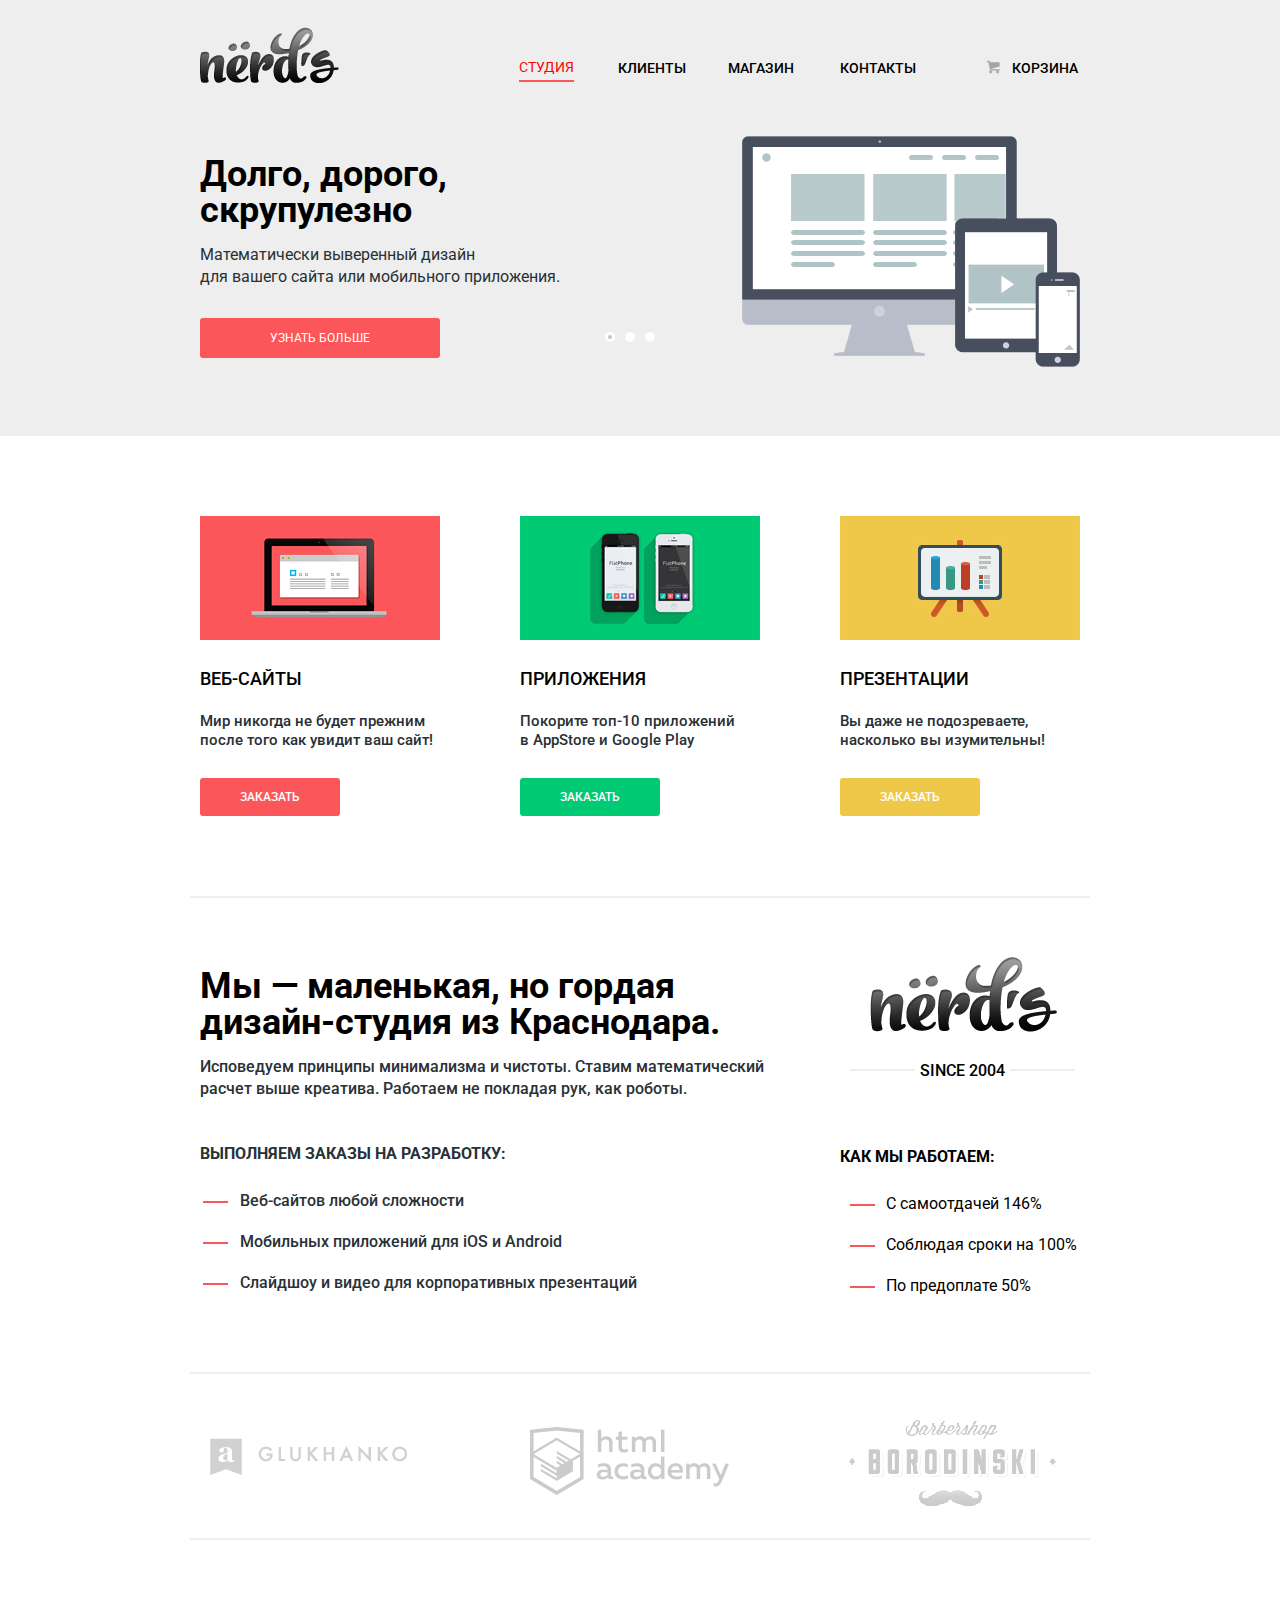
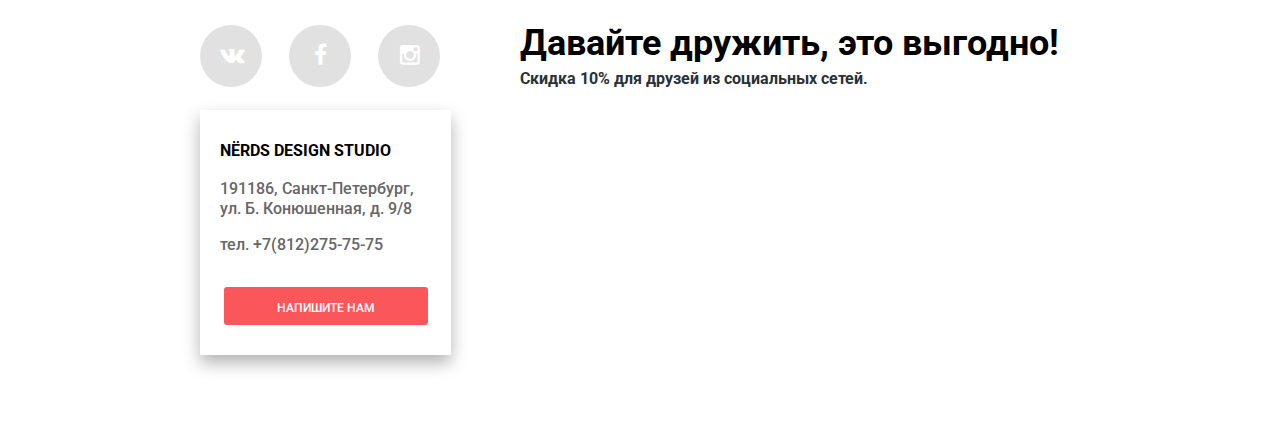
==== commit ff483c0d: "Верстка" ====
--- a/index.html
+++ b/index.html
@@ -15,23 +15,23 @@
             <img src="img/index-logo.png" width="139" height="56" alt="Нёрдс">
           </div>
           <nav class="main-navigation">
-           <ul class="main-menu nowrap">
-             <li class="top-menu-link">
-              <span class="active">студия</span>
-             </li>
-              <li class="top-menu-link">
-                <a href="#">клиенты</a>
-             </li>
-              <li class="top-menu-link">
-                <a href="catalog.html">магазин</a>
-             </li>
-              <li class="top-menu-link">
-                <a href="#">контакты</a>
-             </li>
-             <li class="top-menu-link menu-basket-link">
-               <a class="icon-basket" href="#">Корзина</a>
-             </li>
-           </ul>
+            <ul class="main-menu nowrap">
+                <li class="top-menu-link">
+                  <span class="active studio">Студия</span>
+                </li>
+                <li class="top-menu-link">
+                  <a href="#">Клиенты</a>
+                </li>
+                <li class="top-menu-link">
+                  <a href="catalog.html">Магазин</a>
+                </li>
+                <li class="top-menu-link">
+                  <a href="#">Контакты</a>
+                </li>
+                <li class="top-menu-link">
+                  <span class="icon-basket"></span><a href="#">Корзина</a>
+                </li>
+             </ul>
           </nav>
         </div>
     </header>
@@ -48,23 +48,23 @@
           </div>
           <div class="slides">
                     <div class="slide">
-                      <div class="slide-text">
-                        <div class="slide-title">Долго, дорого, скрупулезно</div>
+                      <div class="slide-text slide-text-left">
+                        <div class="slide-title slide-title-left">Долго, дорого, скрупулезно</div>
                         <p>Математически выверенный дизайн<br>
                          для вашего сайта или мобильного приложения.</p>
                         <a class="slide-button slide-button-left" href="#">Узнать больше</a>
                       </div>
                     </div>
                     <div class="slide">
-                      <div class="slide-text">
-                        <div class="slide-title">Любите ли вы математику,<br> как любим ее мы?</div>
+                      <div class="slide-text slide-text-middle">
+                        <div class="slide-title slide-title-middle">Любите ли вы математику,<br> как любим ее мы?</div>
                         <p>Нашим дизайнерам мы удаляем нейроны, ответственные за креатив, чтобы дать им возможность все просчитать.</p>
                         <a class="slide-button slide-button-middle" href="#">Узнать больше</a>
                       </div>
                     </div>
                     <div class="slide">
-                      <div class="slide-text">
-                        <div class="slide-title">Только наркотики, только хардкор!</div>
+                      <div class="slide-text slide-text-right">
+                        <div class="slide-title slide-title-right">Только наркотики, только хардкор!</div>
                         <p>Все дизайнерские решения в нашей компании принимаются только под воздействием качественных галлюциногенов</p>
                         <a class="slide-button slide-button-right" href="#">Узнать больше</a>
                       </div>
@@ -133,20 +133,20 @@
           </div>
         </div>
     </main>
-   <div class="communication">
-     <span class="communication-head"><b>NЁRDS DESIGN STUDIO</b></span><br>
-     <p>191186, Санкт-Петербург, <br>
-     ул. Б. Конюшенная, д. 9/8</p>
-     <span class="number">тел. +7(812)275-75-75</span>
-     <a class="button-write-us" href="#">Напишите нам</a>
-   </div>
    <div class="map-app">
+     <div class="communication">
+       <span class="communication-head"><b>NЁRDS DESIGN STUDIO</b></span><br>
+       <p>191186, Санкт-Петербург, <br>
+       ул. Б. Конюшенная, д. 9/8</p>
+       <span class="number">тел. +7(812)275-75-75</span>
+       <a class="button-write-us" href="#">Напишите нам</a>
+     </div>
      <div class="container map-wrap">
       <script type="text/javascript" charset="utf-8" async src="https://api-maps.yandex.ru/services/constructor/1.0/js/?sid=9uSLLRkU7yz5ot2y6dyysRrsj2R7G9Mk&width=880&amp;height=416&lang=ru_RU&sourceType=constructor&scroll=true"></script>
    </div>
     <div class="modal-content">
       <button class="modal-content-close" type="button" name="button"></button>
-      <form action="#" method="post">
+      <form action="/echo" method="post">
         <div class="input-field-name">
          <label>Ваше имя: </label><br>
          <input type="text" name="name" value="ПРЕДСТАВЬТЕСЬ, ПОЖАЛУЙСТА">
@@ -178,7 +178,8 @@
              var popup = document.querySelector(".modal-content");
              var close = document.querySelector(".modal-content-close");
              var authorize = popup.querySelector("[name=name]");
-             var form = popup.querySelector(".form")
+             var form = popup.querySelector("form")
+
 
              button.addEventListener("click", function(event) {
                event.preventDefault()
@@ -198,8 +199,6 @@
                       }
                     }
                   });
-
-
     </script>
   </body>
 </html>
--- a/css/style.css
+++ b/css/style.css
@@ -48,57 +48,52 @@
   line-height: 22px;
   margin:0;
   padding:0;
-  min-width: 1200px;
-  max-width: 1200px;
   margin: 0px auto;
 }
 
 img {
-   max-width: 100%;
-   height: auto;
+  max-width: 100%;
+  height: auto;
 }
 .nowrap {
-     white-space: nowrap;
+  white-space: nowrap;
 }
 .clearfix:after {
-     content: ' ';
-     display:table;
-     clear:both;
+  content: ' ';
+  display:table;
+  clear:both;
 }
 
 .main-header {
-    min-height: 126px;
-    background-color: #eeeeee;
-    margin: 0;
-    padding: 0;
-}
-
+  min-height: 126px;
+  margin: 0;
+  padding: 0;
+  background-color: #eeeeee;
+}
 .container {
   width: 880px;
   margin: 0 auto;
   padding: 0;
   font-size: 16px;
-/*  outline: 1px solid red; */
 }
 a {
   text-decoration: none;
 }
 .index-logo {
-     width: 140px;
-     min-height: px;
-  /*   outline: 3px solid yellow; */
-     float: left;
-     padding-top: 27px;
+  width: 140px;
+  min-height: px;
+  float: left;
+  padding-top: 27px;
 }
 .main-navigation {
-  /*  outline: 3px solid yellow;*/
-    width: 700px;
-    float: right;
-    color: #000000;
-    text-transform: uppercase;
-    margin: 0;
-    padding: 0;
-    text-align: right;
+  width: 700px;
+  float: right;
+  color: #000000;
+  text-transform: uppercase;
+  margin: 0;
+  padding: 0;
+  text-align: right;
+  margin-right: 2px;
 }
 .main-menu a {
   display:inline-block;
@@ -106,50 +101,47 @@
   text-decoration: none;
 }
 .main-menu {
-    margin: 0;
-    padding: 0;
-    list-style: none;
-    margin-top: 58px;
-    padding-right: 0px;
-  /* outline: 3px solid yellow;*/
+  margin: 0;
+  padding: 0;
+  list-style: none;
+  margin-top: 52px;
+  padding-right: 0px;
 }
 .top-menu-link a:hover,
 .top-menu-link span:hover {
   color: red;
 }
-.top-menu-link, span {
-  margin: 0 18px;
+.main-navigation li {
+  display: inline-block;
   vertical-align: top;
-  display: inline-block;
-}
-.top-menu-link:nth-last-child {
-  margin: 0;
-}
-.top-menu-link.menu-basket-link {
-  margin: 0 0 0 40px;
-}
-.top-menu-link .active {
-  display: inline-block;
-  vertical-align: top;
+  margin-left: 66px;
+  font-weight: 400;
+  font-size: 14px;
+  line-height: 30px;
+}
+.icon-basket {
+  margin-right: 12px;
+  opacity: 0.3;
+}
+.main-navigation a {
+  padding: 0;
+  margin: 0;
+  color: #000000;
+  text-decoration: none;
+  font-weight: 500;
+}
+.top-menu-link:nth-child(4) {
+  margin-left: 42px;
+}
+.top-menu-link:nth-child(3) {
+  margin-left: 38px;
+}
+.top-menu-link:nth-child(2) {
+  margin-left: 40px;
+}
+.main-menu .active {
   border-bottom: 2px solid #fb565a;
-}
-
-.icon-basket::before {
-  content: "\62";
-  margin-right: 14px;
-}
-
-.top-menu-link a,
-.top-menu-link span {
-  font-family: 'Roboto', 'Arial', sans-serif;
-  font-weight: 500;
-  font-size: 14px;
-  line-height: 20px;
-  color: #000000;
-  text-decoration: none;
-}
-.top-menu-link span {
-  margin-right: 0;
+  padding-bottom: 5px;
 }
 .top-menu-link a:hover {
   color: #fb565a;
@@ -161,9 +153,6 @@
 .main-navigation ul {
   padding: 0px;
 }
-
-
-/*/////////////////SLIDER///////////////////////////////////////*/
 
 .slider-inner {
   width: 880px;
@@ -171,42 +160,42 @@
   position:relative;
 }
 .slide-image {
-    width:338px;
-    min-height:231px;
-    outline: 1px solid green;
-    float: right;
-    margin-top: 10px;
+  width:338px;
+  min-height:231px;
+  outline: 1px solid green;
+  float: right;
+  margin-top: 10px;
 }
 
 .slider{
-    height: 100%;
-    margin:0 auto;
-    background: #eeeeee;
+  height: 100%;
+  margin:0 auto;
+  background: #eeeeee;
 }
 .slider input[type=radio] {
-    position:absolute;
-    opacity:0;
+  position:absolute;
+  opacity:0;
 }
 .slider-controls{
-    position:absolute;
-    bottom: 94px;
-    left: 430px;
-    width:200px;
-    height:10px;
-    margin-left:-100px;
-    text-align:center;
-    z-index:1000;
+  position:absolute;
+  bottom: 94px;
+  left: 430px;
+  width:200px;
+  height:10px;
+  margin-left:-100px;
+  text-align:center;
+  z-index:1000;
 }
 .slider-controls label{
-    display:inline-block;
-    width:4px;
-    height:4px;
-    margin:0 3px;
-    background:white;
-    border:3px solid white;
-    vertical-align:top;
-    border-radius:50%;
-    cursor:pointer;
+  display:inline-block;
+  width:4px;
+  height:4px;
+  margin:0 3px;
+  background:white;
+  border:3px solid white;
+  vertical-align:top;
+  border-radius:50%;
+  cursor:pointer;
 }
 #btn-1:checked ~ .slider-controls label[for="btn-1"],
 #btn-2:checked ~ .slider-controls label[for="btn-2"],
@@ -214,71 +203,77 @@
     background:#c1c1c1;
 }
 .slide{
-    position:absolute;
-    top:0;
-    left:0;
-    width:100%;
-    height:100%;
-    overflow:hidden;
-  /*  outline: 1px solid black;*/
+  position:absolute;
+  top:0;
+  left:0;
+  width:100%;
+  height:100%;
+  overflow:hidden;
 }
 .slide-text{
-    width:380px;
-    padding:30px 0;
-    margin: 0;
-    color:#283136;
+  width: 470px;
+  padding:30px 0;
+  margin: 0;
+  color:#283136;
+}
+.slide-title-left {
+  width: 250px;
+}
+.slide-title-right {
+  width: 320px;
 }
 .slide-title{
-    font-size:36px;
-    line-height:1;
-    font-weight:bold;
-    color:black;
-}
+  font-size:36px;
+  line-height:1;
+  font-weight:bold;
+  color:black;
+}
+
 .slide-button {
-    display:block;
-    width:240px;
-    padding: 9px 0;
-    margin-top: 30px;
-    font-size:12px;
-    color:white;
-    text-transform:uppercase;
-    text-align:center;
-    text-decoration:none;
-    background:#fb565a;
-    border-radius:3px;
+  display:block;
+  width:240px;
+  padding: 9px 0;
+  margin-top: 30px;
+  font-size:12px;
+  color:white;
+  text-transform:uppercase;
+  text-align:center;
+  text-decoration:none;
+  background:#fb565a;
+  border-radius:3px;
 }
 .slide{
-    display:none;
+  display:none;
 }
 #btn-1:checked ~ .slides .slide:nth-child(1) {
-    display: block;
+  display: block;
 }
 #btn-2:checked ~ .slides .slide:nth-child(2) {
-    display: block;
+  display: block;
 }
 #btn-3:checked ~ .slides .slide:nth-child(3) {
-    display: block;
+  display: block;
 }
 
 .slide:nth-child(1){
-    background-image: url("../img/slide-image1.png");
-    background-repeat:no-repeat;
-    background-position:100% 10px;
+  background-image: url("../img/slide-image1.png");
+  background-repeat:no-repeat;
+  background-position:100% 10px;
 }
 .slide:nth-child(2){
-    background-image: url("../img/slide-image2.png");
-    background-repeat:no-repeat;
-    background-position: 640px 15px;
+  background-image: url("../img/slide-image2.png");
+  background-repeat:no-repeat;
+  background-position: 640px 15px;
 }
 .slide:nth-child(3){
-    background-image:url("../img/slide-image3.png");
-    background-repeat:no-repeat;
-    background-position: 540px -10px;
-}
-
-
-
-/*/////////////////SERVICES///////////////////////////////////////*/
+  background-image:url("../img/slide-image3.png");
+  background-repeat:no-repeat;
+  background-position: 540px -10px;
+}
+
+
+
+/*/////////////////SERVICES////////////////*/
 
 .services {
   width: 880px;
@@ -346,20 +341,18 @@
 }
 .service-web-sites,
 .service-apps{
-    width: 240px;
-    min-height: 300px;
-/*    outline: 2px solid black;*/
-    float: left;
-    margin-right: 80px;
-    padding:0;
+  width: 240px;
+  min-height: 300px;
+  float: left;
+  margin-right: 80px;
+  padding:0;
 }
 .service-presentations {
-    width: 240px;
-    min-height: 300px;
-  /*  outline: 2px solid black;*/
-    float:right;
-    margin: 0px;
-    padding:0;
+  width: 240px;
+  min-height: 300px;
+  float:right;
+  margin: 0px;
+  padding:0;
 }
 .service {
   margin-top: 80px;
@@ -389,33 +382,32 @@
 /* about us */
 
 .about-us {
-    min-height:341px;
-    width: 571px;
-  /*  outline: 2px solid green;*/
-    margin-right: 60px;
-    float:left;
-    margin-top: 70px;
-    margin-bottom: 73px;
-    font-family: 'Roboto', 'Arial', sans-serif;
-    font-weight: 500;
-    font-size: 16px;
-    line-height: 22px;
-    color: #283136;
+  min-height:341px;
+  width: 571px;
+  margin-right: 60px;
+  float:left;
+  margin-top: 70px;
+  margin-bottom: 56px;
+  font-family: 'Roboto', 'Arial', sans-serif;
+  font-weight: 500;
+  font-size: 16px;
+  line-height: 22px;
+  color: #283136;
 }
 li {
   list-style-type: none;
 }
 .about-us-visual {
-    min-height:341px;
-    width: 230px;
-    float:right;
-    margin-top: 61px;
-    margin-bottom: 73px;
-    font-family: 'Roboto', 'Arial', sans-serif;
-    font-weight: 400;
-    font-size: 16px;
-    line-height: 22px;
-    color: 283136;
+  min-height:341px;
+  width: 230px;
+  float:right;
+  margin-top: 61px;
+  margin-bottom: 56px;
+  font-family: 'Roboto', 'Arial', sans-serif;
+  font-weight: 400;
+  font-size: 16px;
+  line-height: 22px;
+  color: 283136;
 }
 .text-bottom,
 .about-us-title {
@@ -429,16 +421,16 @@
   margin-left: 0;
 }
 .about-us-text {
-    font-size: 16px;
-    line-height: 22px;
-    font-weight: 500;
-    color: #283136;
-    display: inline-block;
-    vertical-align: top;
-    margin-top: 19px;
-    width: 100%;
-    margin: 0;
-    margin-top: 16px;
+  font-size: 16px;
+  line-height: 22px;
+  font-weight: 500;
+  color: #283136;
+  display: inline-block;
+  vertical-align: top;
+  margin-top: 19px;
+  width: 100%;
+  margin: 0;
+  margin-top: 16px;
 }
 .about-us ul li {
   margin-bottom: 19px;
@@ -482,7 +474,7 @@
   top: 0px;
 }
 .year span:after {
-    content: " ";
+  content: " ";
   display: inline-block;
   vertical-align: middle;
   width: 65px;
@@ -505,20 +497,21 @@
   margin: 0 5px;
 }
 .map-app {
-    min-height: 416px;
-    width: 100%;
-  /*  outline: 2px solid green;*/
+  min-height: 416px;
+  width: 100%;
+  z-index: 1;
+  padding: 80px 10px;
 }
 .text-top h1 {
   font-family: 'Roboto', 'Arial', sans-serif;
   font-weight: 400;
-    font-size: 40px;
-    line-height: 45px;
-    color: #000000;
-    text-transform: uppercase;
-    display: inline-block;
-    text-align: center;
-    margin-bottom: 93px;;
+  font-size: 40px;
+  line-height: 45px;
+  color: #000000;
+  text-transform: uppercase;
+  display: inline-block;
+  text-align: center;
+  margin-bottom: 93px;;
 }
 .feature h2,
 .text-bottom,
@@ -532,7 +525,7 @@
 .about-us-visual h4 {
   margin-top: 64px;
   margin-bottom: 25px;
-  margin-left: -7px;
+  margin-left: -10px;
 }
 .about-us-list {
   padding-left: 3px;
@@ -552,7 +545,7 @@
   margin-right: 11px;
 }
 .about-us-visual li {
-margin-bottom: 19px;
+ margin-bottom: 19px;
 }
 .text-top {
   margin:0;
@@ -571,12 +564,14 @@
   opacity: 1;
 }
 a.glukhanko-cite {
-    width: 198px;
-    height: 37px;
-    margin-right: 128px;
-    vertical-align:  middle;
-    padding-left: 11px;
-    opacity: 0.2
+  width: 198px;
+  height: 37px;
+  margin-right: 118px;
+  vertical-align:  middle;
+  padding-left: 20px;
+  padding-bottom: 13px;
+  opacity: 0.2
+
 }
 a.borodinsky-cite {
   width: 209px;
@@ -587,7 +582,8 @@
 a.academy-cite {
   width: 199px;
   height: 68px;
-  margin-right: 124px;
+  margin-right: 116px;
+  padding-bottom: 5px;
   vertical-align: middle;
   opacity:0.2
 }
@@ -596,12 +592,12 @@
   width: 880px;
   margin: 0 auto;
   padding: 0;
-  padding-top: 50px;
+  padding-top: 46px;
   padding-right: 20px;
   border-top: 2px solid #eeeeee;
   border-bottom: 2px solid #eeeeee;
-  padding-bottom: 4px;
-  margin-bottom: 50px;
+  padding-bottom: 18px;
+  margin-bottom: 85px;
 }
 .logos a {
   display: inline-block;
@@ -614,18 +610,20 @@
   line-height: 20px;
   text-align: left;
   background-color: white;
-  padding: 25px 0px;
+  padding: 28px 0px;
   z-index: 500;
   position: absolute;
-  margin-top: 90px;
-  margin-left: 176px;
+  margin-top: 85px;
+  margin-left: 160px;
   padding-right: 23px;
   padding-bottom: 30px;
+  box-shadow: 0 8px 16px rgba(0, 0, 0, 0.3);
 }
 .communication-head {
   text-transform: uppercase;
   line-height: 25px;
   color: #000000;
+  margin-left: 20px;
 }
 .communication p {
   margin-left: 20px;
@@ -644,7 +642,7 @@
   display: block;
   vertical-align: top;
   padding-top: 12px;
-  margin-top: 30px;
+  margin-top: 32px;
   margin-left: 24px;
   width: 204px;
   height: 26px;
@@ -652,12 +650,24 @@
   border-radius: 3px;
   text-decoration: none;
 }
+.button-write-us:hover {
+  background-color: #d6494d;
+}
+.button-write-us:active {
+  background-color: #b63538;
+}
 .button-show, {
   font-size: 12px;
   line-height: 18px;
   font-family: 'Roboto', 'Arial', sans-serif;
   font-weight: 700;
   text-transform: uppercase;
+}
+.button-show:hover {
+  background: #e5e5e5;
+}
+.button-show:active {
+  background: #d5d5d5;
 }
 .sort {
   text-transform: uppercase;
@@ -679,7 +689,6 @@
   float: left;
   margin-top: -5px;
   margin-left: -2px;
-/*  outline: 1px solid black;/*/*
 }
 .sort a {
   font-family: 'Roboto', 'Arial', sans-serif;
@@ -693,19 +702,19 @@
   opacity: 1;
 }
 .sort li {
-    font-size: 12px;
-    line-height: 18px;
-    color: #b2b2b2;
-    display: inline-block;
-    vertical-align: top;
-    padding: 0;
-    margin: 0;
-    margin-right: 45px;
-    border-bottom: 1px dotted #00ca74;
+  font-size: 12px;
+  line-height: 18px;
+  color: #b2b2b2;
+  display: inline-block;
+  vertical-align: top;
+  padding: 0;
+  margin: 0;
+  margin-right: 45px;
+  border-bottom: 1px dotted #00ca74;
 }
 .sort li:hover {
-    color: #000000;
-    border-bottom: 1px solid #00ca74;
+  color: #000000;
+  border-bottom: 1px solid #00ca74;
 }
 .sort li:nth-child(3) {
   margin:0;
@@ -815,7 +824,7 @@
 }
 .regulation {
   font-family: 'Roboto', 'Arial', sans-serif;
-  font-weight: 400;
+  font-weight: 500;
   color: #283136;
   font-size: 16px;
   line-height: 20px;
@@ -851,69 +860,66 @@
   color: #000000;
   font-weight: 500;
 }
-.grid-functions input[type="radio"] + label:before {
-  content: "\25cb";
+input[type="radio"] {
+  display: none;
+}
+input[type="radio"] + label {
+  position: relative;
   display: inline-block;
   vertical-align: top;
-  width: 25px;
-  height: 25px;
-  font-family: "symbols-nerds";
-  font-size: 28px;
-  color: #c1c1c1;
-  margin-right: 10px;
-}
-.grid-functions input[type="radio"]:checked + label:before {
-  content:"\25cf";
-  display: inline-block;
-  vertical-align: top;
-  font-family: "symbols-nerds";
-  font-size: 28px;
-  color: #c1c1c1;
-  margin-right: 10px;
-}
-.grid-functions input[type="radio"] + label {
-  display: inline-block;
-  vertical-align: top;
-  text-align: left;
-  height: 35px;
+  font-size: 16px;
+  line-height: 23px;
+  color: #283136;
+  padding-left: 35px;
   cursor: pointer;
-}
-input[type="radio"],
-input[type="checkbox"] {
-  display: none;
-}
-.features input[type="checkbox"] + label:before {
-  content: "\2610";
-  display: inline-block;
-  vertical-align: top;
-  font-family: "symbols-nerds";
+  margin: 10px 0;
+}
+input[type="radio"] + label::before {
+  content: " ";
+  display: block;
+  background: url("../img/sprites.png") no-repeat;
+  background-position: -50px 0;
   width: 25px;
   height: 25px;
   position: absolute;
   top: 0;
   left: 0;
-  font-size: 28px;
-  line-height: 20px;
-  color: #c1c1c1;
-}
-.features input[type="checkbox"]:checked + label:before {
-  content: "\2611";
-  font-family: "symbols-nerds";
-  display: inline-block;
-  vertical-align: top;
-  font-size: 28px;
-  color: #c1c1c1;
+}
+input[type="radio"]:checked + label::before {
+  background-position: -24px 0;
   width: 25px;
   height: 25px;
+}
+
+input[type="checkbox"] {
+  display: none;
+}
+input[type="checkbox"] + label {
+  position: relative;
+  display: inline-block;
+  vertical-align: top;
+  font-size: 16px;
+  line-height: 23px;
+  color: #283136;
+  padding-left: 35px;
+  cursor: pointer;
+  margin: 9px 0;
+}
+input[type="checkbox"] + label::before {
+  content: " ";
+  display: block;
+  background: url("../img/sprites.png") no-repeat;
+  background-position: -77px 0;
+  width: 27px;
+  height: 23px;
   position: absolute;
   top: 0;
   left: 0;
 }
-input[type="checkbox"] + label {
-  position: relative;
-  padding-left: 35px;
-  line-height: 35px;
-  cursor: pointer;
+input[type="checkbox"]:checked + label::before {
+  background-position: 0 0;
+  width: 23px;
+  height: 23px;
 }
 .button-show {
   width: 155px;
@@ -926,6 +932,7 @@
   text-transform:uppercase;
   font-weight: 700;
   border-radius: 5px;
+  margin-top: 48px;
 }
 .catalog-content {
   min-height: 1285px;
@@ -945,24 +952,20 @@
   width: 560px;
   min-height: 1005px;
   float: right;
-/*  outline: 1px solid blue;*/
   padding: 0;
   margin:0;
   margin-top: 83px;
   margin-bottom: -6px;
 }
 .filter {
-    height: 220px;
-    float: left;
-  /*  outline: 1px solid black;*/
+  height: 220px;
+  float: left;
 }
 .form.php {
-/*  outline: 1px solid black;*/
   margin: 0;
   padding: 0;
 }
 .range-filter {
-  /*outline: 1px solid black;*/
   margin: 0;
   padding: 0;
  }
@@ -978,7 +981,6 @@
   text-transform:uppercase;
   padding: 0;
   margin: 0;
-/*  outline: 1px solid black;*/
 }
 .filter-text {
   margin-bottom: 14px;
@@ -989,24 +991,23 @@
   padding: 8px 0 47px 0;
 }
 .choose-features li {
-padding-bottom: 5px;
+  padding-bottom: 5px;
 }
 .features legend {
   margin-top: 36px;
 }
 .model {
- /*outline: 2px solid black;*/
- width: 240px;
- height: 270px;
- display: block;
- float: left;
- margin: 0;
- padding: 0;
- margin-bottom: 51px;
- border-top: 30px solid #f1f1f1;
- border-radius: 5px 5px 0 0;
- z-index: 1;
- position: relative
+  width: 240px;
+  height: 270px;
+  display: block;
+  float: left;
+  margin: 0;
+  padding: 0;
+  margin-bottom: 51px;
+  border-top: 30px solid #f1f1f1;
+  border-radius: 5px 5px 0 0;
+  z-index: 1;
+  position: relative
 }
 .model-aviator,
 .model-forte,
@@ -1029,7 +1030,6 @@
 }
 .paginator {
   height: 38px;
- /*width: 284px;*/
   vertical-align: top;
   font-size: 12px;
   line-height: 18px;
@@ -1039,16 +1039,16 @@
 }
 .pagination-item {
   background: #f1f1f1;
- margin: 5px;
- float: left;
- text-align: center;
- color: black;
- font-weight: 500;
- border-radius: 2px;
- width: 34px;
- height: 27px;
- padding-top: 6px;
- border: 2px solid #f1f1f1;
+  margin: 5px;
+  float: left;
+  text-align: center;
+  color: black;
+  font-weight: 500;
+  border-radius: 2px;
+  width: 34px;
+  height: 27px;
+  padding-top: 6px;
+  border: 2px solid #f1f1f1;
 }
 .pagination-item:nth-child(1) {
   background: none;
@@ -1063,6 +1063,14 @@
   height: 27px;
   padding-top: 6px;
 }
+.pagination-item:hover {
+  background: #e5e5e5;
+  border: 2px solid #e5e5e5;
+}
+.pagination-item:active {
+  background: #d5d5d5;
+  border: 2px solid #d5d5d5;
+}
 .next {
   font-size: 12px;
   background: #f1f1f1;
@@ -1081,10 +1089,17 @@
   width: 138px;
   border: 2px solid #f1f1f1;
 }
+.next:hover {
+  background: #e5e5e5;
+  border: 2px solid #e5e5e5;
+}
+.next:active {
+  background: #d5d5d5;
+  border: 2px solid #d5d5d5;
+}
 .map-app {
   width: 1200px;
   height: 420px;
-  border: 1px solid gray;
   margin: 0 auto;
   padding: 0 10px;
 }
@@ -1116,10 +1131,10 @@
   padding-top: 35px;
   text-align: center;
   display: none;
+  transition: all .25s;
+  -o-transition: all .25s;
+  -moz-transition: all .25s;
   -webkit-transition: all .25s;
-     -moz-transition: all .25s;
-     -o-transition: all .25s;
-     transition: all .25s;
 }
 .window span{
   font-size: 18px;
@@ -1150,28 +1165,36 @@
 .window a:active {
   background-color: #b63538;
 }
+.window span {
+  font-size: 18px;
+  line-height: 24px;
+  color: #000000;
+  font-weight: 500;
+}
 .model:hover .window {
   display: block;
+}
+.model-thai a {
+  margin-top: 20px;
 }
 .description {
   font-size: 14px;
   line-height: 18px;
   color: #283136;
+  font-weight: 500;
 }
 .active {
   color: #f00;
 }
 .contacts {
-    min-height:63px;
-    width: 880px;
-/*    outline: 2px solid green;*/
-    margin-top: 74px;
-    margin-bottom: 76px;
-    padding:0;
-    padding-bottom: 77px;
+  min-height:63px;
+  width: 880px;
+  margin-top: 74px;
+  margin-bottom: 76px;
+  padding:0;
+  padding-bottom: 77px;
 }
 .text-bottom {
- /* outline: 2px solid yellow;*/
   width: 550px;
   float: left;
 }
@@ -1180,14 +1203,13 @@
   margin: 0px;
 }
 .text-bottom-small {
- font-family: 'Roboto', 'Arial', sans-serif;
- font-weight: 700;
- font-size: 16px;
- line-height: 3px;
- color: #283136;
+  font-family: 'Roboto', 'Arial', sans-serif;
+  font-weight: 700;
+  font-size: 16px;
+  line-height: 3px;
+  color: #283136;
 }
 .social-buttons {
-/*  outline: 1px solid black;*/
   width:310px;
   float: left;
   margin-right: 10px;
@@ -1200,10 +1222,9 @@
 	height: 62px;
   font-size: 23px;
 	background: #e1e1e1;
-    -moz-border-radius: 50px;
+  -moz-border-radius: 50px;
 	-webkit-border-radius: 50px;
 	border-radius: 60px;
-  /*outline: 2px solid yellow;*/
  }
  .social-buttons .social:nth-child(1),
  .social-buttons .social:nth-child(2) {
@@ -1212,13 +1233,13 @@
  .icon-vk,
  .icon-instagramm,
  .icon-facebook {
-   display: inline-block;
-   vertical-align: middle;
-   text-align: center;
-   color: white;
-   position: relative;
-   top: 18px;
-   left: 1px;
+  display: inline-block;
+  vertical-align: middle;
+  text-align: center;
+  color: white;
+  position: relative;
+  top: 18px;
+  left: 20px;
  }
  .social:hover {
    background: #fb565a;
@@ -1240,10 +1261,6 @@
 }
 .model:hover {
   opacity: 1;
-}
-
-.map-app {
-  z-index: 1;
 }
 .textarea-letter {
   font-size: 12px;
@@ -1262,13 +1279,12 @@
 .modal-content {
   width: 630px;
   height: 416px;
-/*  outline: 1px solid black;*/
   margin: 0;
   padding-left: 80px;
   padding-top: 55px;
   box-sizing: border-box;
-  position: absolute;
-  top: 1600px;
+  position: fixed;
+  bottom: 20%;
   left: 50%;
   margin-left: -310px;
   background-color: white;
@@ -1295,8 +1311,6 @@
   }
 }
 
-
-
 .modal-content-close {
   position: absolute;
   top: 6px;
@@ -1380,10 +1394,10 @@
   float: left;
 }
 .input-field-email label {
-    font-size: 16px;
-    line-height: 18px;
-    color: #000000;
-    margin-bottom: 10px;
+  font-size: 16px;
+  line-height: 18px;
+  color: #000000;
+  margin-bottom: 10px;
 }
 .input-field-email input {
   width: 203px;
@@ -1414,7 +1428,7 @@
   display: inline-block;
   vertical-align: top;
   float: right;
-  color: #b5b5b5;
+  color: #00ca74;
   font-size: 20px;
   line-height: 20px;
   margin: -7px -2px 4px 0;
@@ -1435,32 +1449,6 @@
 .toggles a:active {
   color: #000000;
 }
-/*.toggles a:nth-child(1) {
-  content: "\25bc";
-  font-family: 'Roboto', 'Arial', sans-serif;
-  display: inline-block;
-  vertical-align: top;
-  float: right;
-  color: #b5b5b5;
-  font-size: 12px;
-  line-height: 20px;
-  margin: 0;
-  padding: 0;
-}
-.toggles a:nth-child(2) {
-  content: "\25b2";
-  display: inline-block;
-  vertical-align: top;
-  float: right;
-  padding-right: 6px;
-  font-family: 'Roboto', 'Arial', sans-serif;
-  color: #b5b5b5;
-  font-size: 12px;
-  line-height: 20px;
-  padding: 0;
-  margin: 0 3px 0 0;*/
-}
-
 .location {
  width: 1200px;
  height: 420px;
